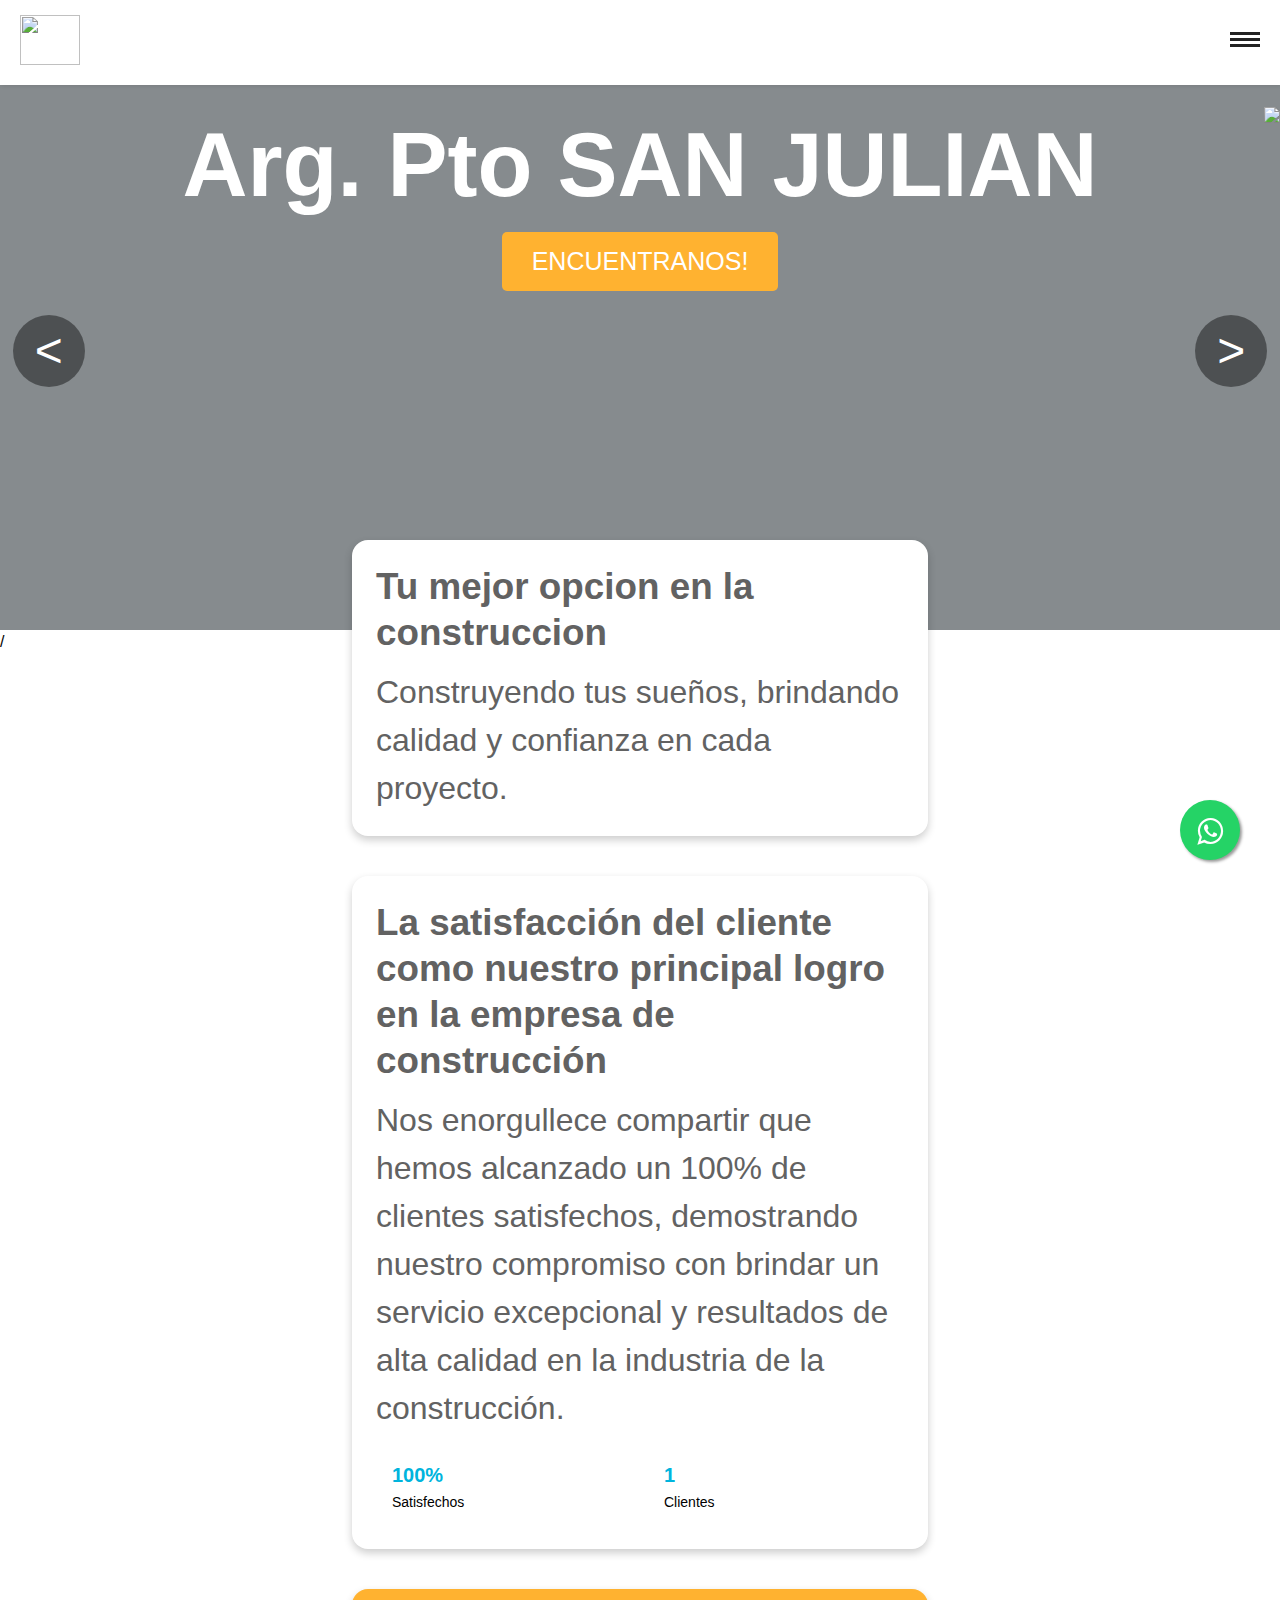
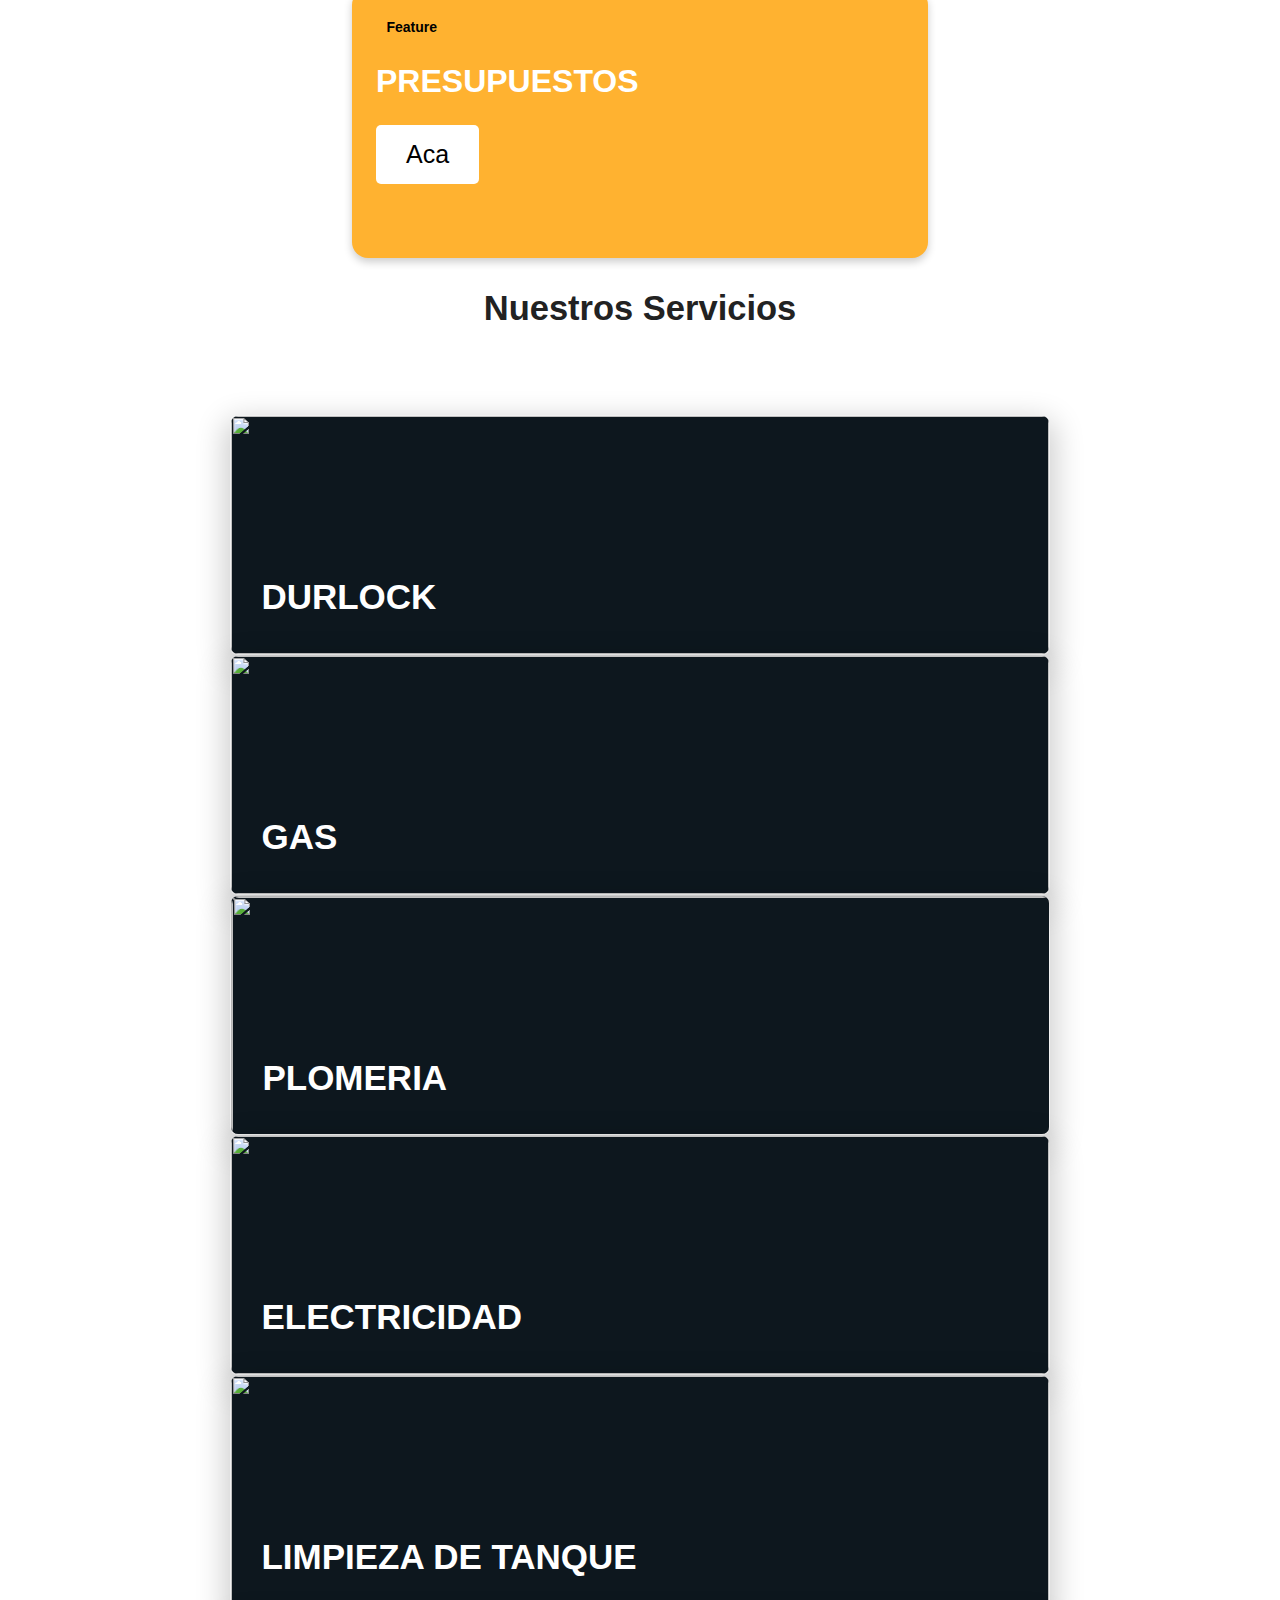
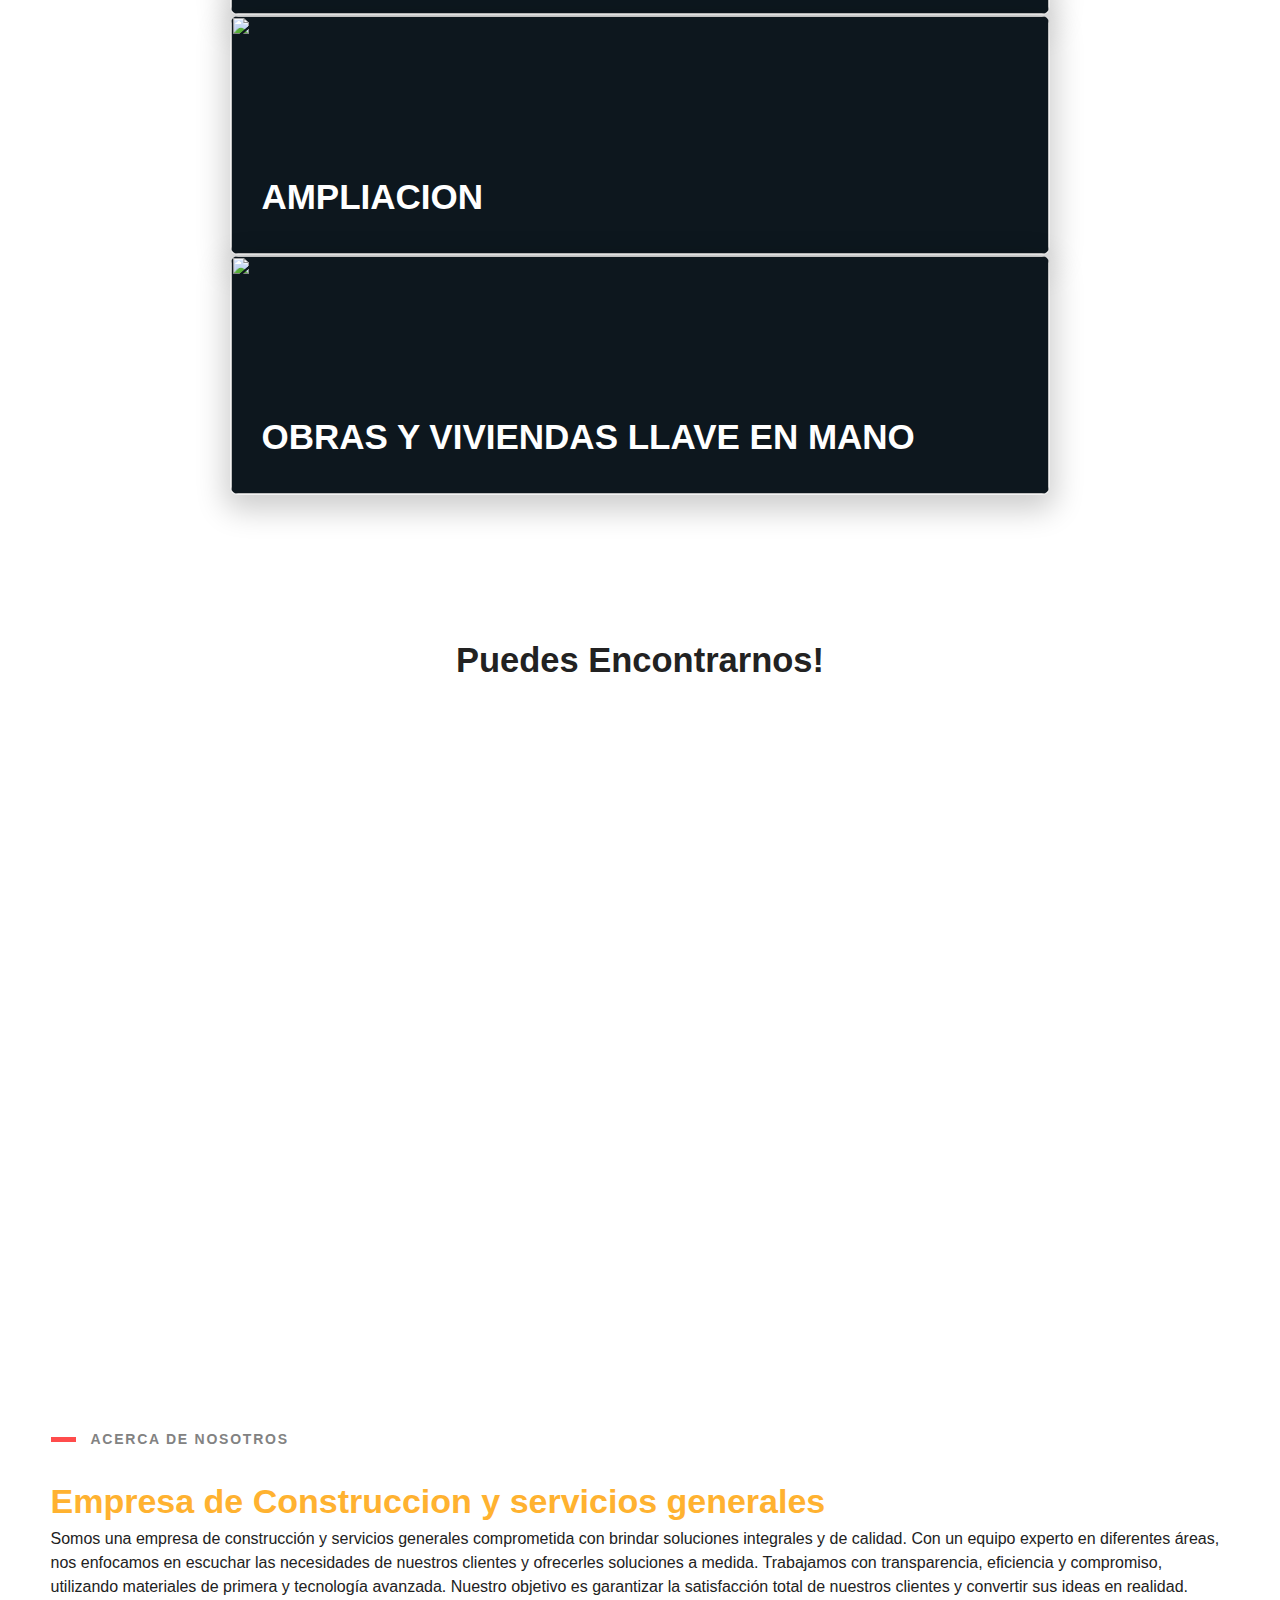
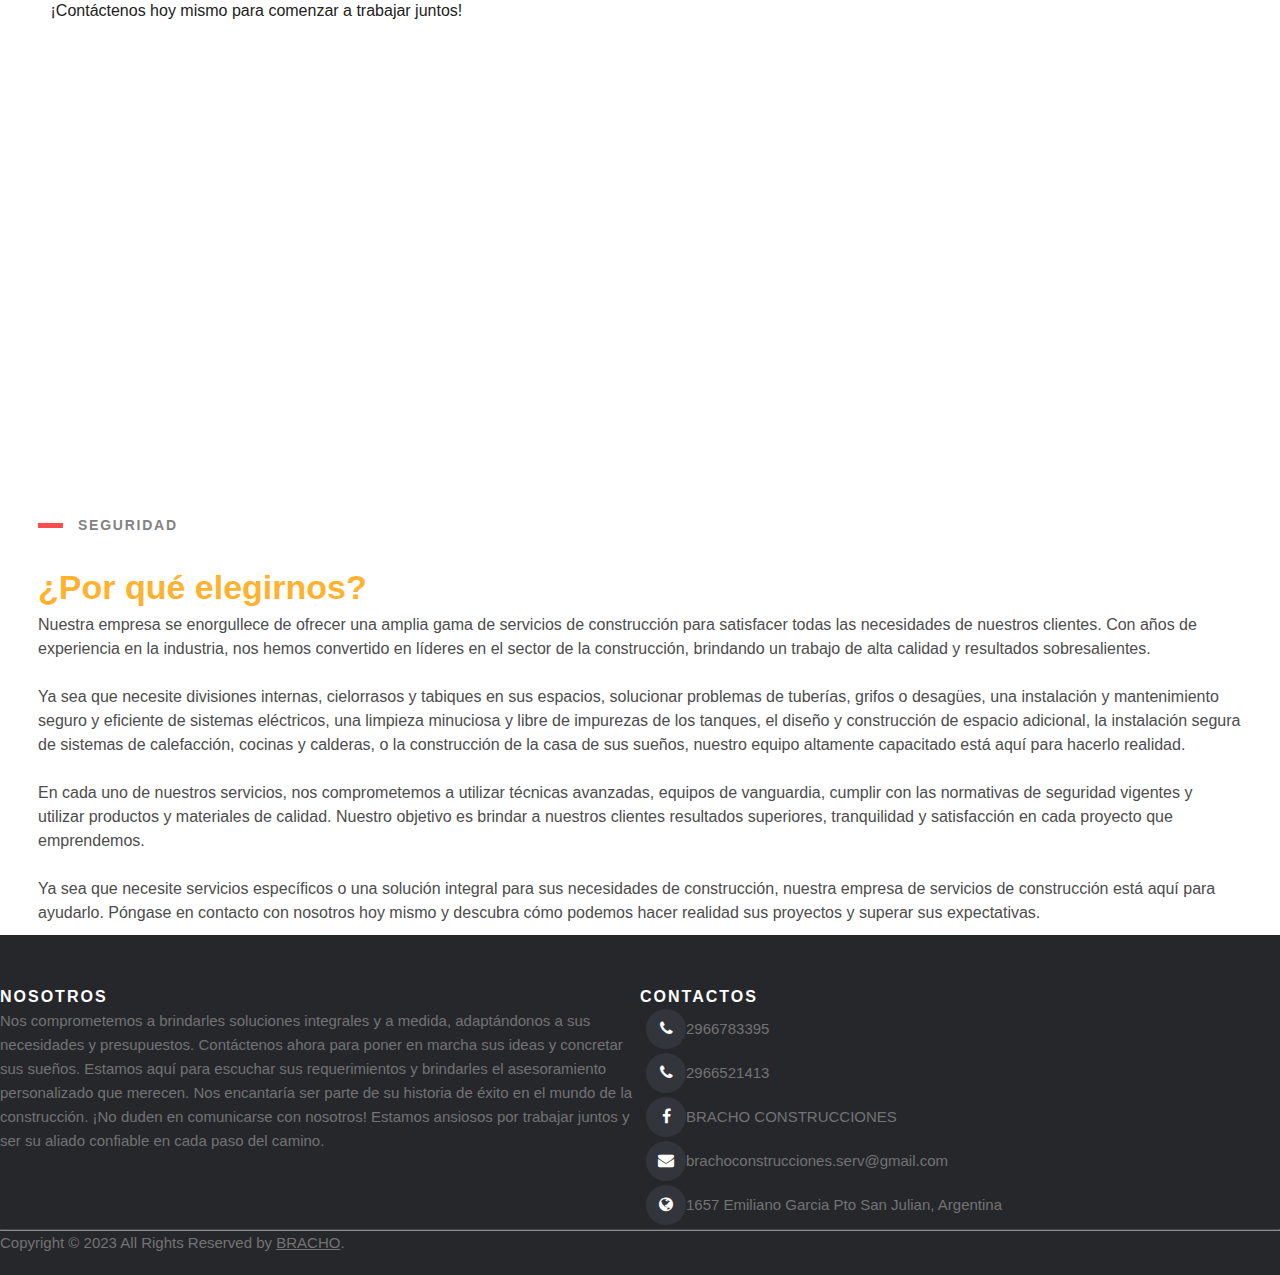
==== index.html @ aa88404b "Update index.html" ====
<!DOCTYPE html>
<html>
<head>
  <title>BRACHO</title>
  <link rel="stylesheet" type="text/css" href="card.css">
  <link rel="stylesheet" type="text/css" href="wp.css">
  <link rel="stylesheet" type="text/css" href="servcard.css">
  <link rel="stylesheet" type="text/css" href="contact.css">
  <link rel="stylesheet" type="text/css" href="footer.css">
  <link rel="stylesheet" type="text/css" href="style.css">
  <link rel="stylesheet" type="text/css" href="dark.css">
</head>
<body>

  <header id="header" class="menu-container">

  <!--   Logo -->
  <div class="logo-box">
<a href="#" class="nav-link"><img src="http://drive.google.com/uc?export=view&id=1CSXRkjELBP43xl_Wa6rJjjIynPiqq6BP" class="header-img"></a>

  </div>
  <!--   Logo -->

  <!--   navbar -->
  <nav id="nav-bar">
    <input class="menu-btn" type="checkbox" id="menu-btn">
    <label class="menu-icon" for="menu-btn"><span class="nav-icon"></span></label>
    <ul class="menu">
      <li><a href="#" class="nav-link">Inicio</a></li>
      <li><a href="#nosotros" class="nav-link">Nosotros</a></li>
      <li><a href="#servicios" class="nav-link">Servicios</a></li>
      <li><a href="#contact" class="nav-link">Contacto</a></li>
      <div class="btn-toggle"><i class='fa fa-adjust'></i></div>
    </ul>
  </nav>
  <!--   navbar -->
</header>
<!-- header ends -->

<div class="imgbanner1"><img src="http://drive.google.com/uc?export=view&id=1QTd7P1kKiZpNUmQopQfWlF9m3GimQfUu" class="imgbanner1"></div>

<!--parallax-->

<!-- <div class=" parallax">
	<div class="content">
		<div class="parallax-image">
			<img src="wall4mini2.jpg" alt="Imagen 1">
			<div class="overlay">
			</div>
			<div class="parallax-text">
			</div>
		</div>
	</div>
</div> -->
<div class=" parallax">
  <div class="content">

    <div class="parallax-image" style="background: url(https://doc-0c-c0-docs.googleusercontent.com/docs/securesc/cnnaboad4417kb6epb05o6kjb1eu76r6/9kq9s4mb0fmobqnv5e926ua8t3dpstd3/1689896475000/02670548970202634469/05699403164320492678/1ktF65HnsnQxLC-cmycC_2QkdJs2KPr-a?e=view&ax=[base64]&uuid=18166429-d843-4a5d-8ab0-675bd78a34f6&authuser=0) fixed;display: none;background-position: center;
      background-repeat: round;
      background-size: cover;">
        <div class="overlay"></div>
        <div class="parallax-text"><div class="bras container"><h2 class="bras-title-primary1">BRACHO</h2><h2 class="bras-title-primary2">Construcciones</h2></div></div>
    </div>

    <div class="parallax-image" style="background: url(http://drive.google.com/uc?export=view&id=1rtUGK3pVOTUZZkdCGQW9o0Gx2bUi1qnJ) fixed;display: none;background-position: center;
      background-repeat: round;
      background-size: cover;">
        <div class="overlay"></div>
        <div class="parallax-text"><div class="bras container"><h2 class="bras-title-primary2">Arg. Pto SAN JULIAN</h2><a href="#map1"><button>ENCUENTRANOS!</button></a></div></div>
    </div>

    <div class="parallax-image" style="background: url(http://drive.google.com/uc?export=view&id=1LQ4jmtYoPSz2S-8qRJVlChtBWyY7sxhQ) fixed;display: none;background-position: center;
      background-repeat: round;
      background-size: cover;">
        <div class="overlay"></div>
        <div class="parallax-text"><div class="bras container"><h2 class="bras-title-primary2">Servicios Generales</h2><p class="bras-title-sub2">Nuestro equipo altamente capacitado se esfuerza por superar las expectativas de nuestros clientes y garantizar resultados de calidad en cada proyecto.</p><a href="#servicios"><button>SERVICIOS</button></a></div></div>
    </div>
    <div class="btnnext" >></div>
    <div class="btnprev" ><</div>
  </div>
</div>
<!--parallax-->
<!-- cards -->
<section class="card-container">
<div class="cards">


  <article class="information [ card ] tarjeta">
    <h2 class="title">Tu mejor opcion en la construccion</h2>
    <p class="info">Construyendo tus sueños, brindando calidad y confianza en cada proyecto.</p>
  </article>
  <article class="information [ card ] tarjeta">
    <h2 class="title">La satisfacción del cliente como nuestro principal logro en la empresa de construcción</h2>
    <p class="info">Nos enorgullece compartir que hemos alcanzado un 100% de clientes satisfechos, demostrando nuestro compromiso con brindar un servicio excepcional y resultados de alta calidad en la industria de la construcción.</p>
    <dl class="details">
      <div>
        <dt>Satisfechos</dt>
        <dd>100%</dd>
      </div>
      <div>
        <dt>Clientes</dt>
        <dd>1</dd>
      </div>
    </dl>
  </article><article class="information [ card ] tarjeta1">
    <span class="tag">Feature</span>
    <h2 class="title2">PRESUPUESTOS</h2>
    <a href="https://api.whatsapp.com/send?phone=5492966783395&text=presupuestos%20por%20favor" target="_blank">
 <button class="cardbtn">Aca</button>
</a>
    
    

  </article>
  

</div>
</section>/
<!-- cards -->


<main class="containermain">
<div></div>
</main>

<!-- servicios -->

<section class="pricing-container">
<div class="pricing-title1" id="servicios"><h2>Nuestros Servicios</h2></div>
<div class="main2 flex-container" >
  <div class="card2">
    <div class="overlay2">
    <img class="img2" src="http://drive.google.com/uc?export=view&id=1tLuYFE2M4QqnwUKyowTr9OYbOZOJch64" alt="">
    <div class="card-content2">
      <h2 class="h22">
        DURLOCK
      </h2>
      
    </div>
  </div>
  </div>
  <div class="card2">
    <div class="overlay2">
    <img class="img2" src="http://drive.google.com/uc?export=view&id=1Wf4LVTtwPFau2HTvNAJBWL0Mx342D5vh" alt="">
    <div class="card-content2">
      <h2 class="h22">
        GAS
      </h2>
      
    </div>
  </div>
  </div>
  <div class="card2">
    <div class="overlay2">
    <img class="img2" src="soldadura1.jpg" alt="">
    <div class="card-content2">
      <h2 class="h22">
        SOLDADURA
      </h2>
      
    </div>
  </div>
  <div class="card2">
    <div class="overlay2">
    <img class="img2" src="http://drive.google.com/uc?export=view&id=1l1zGC66jLhCaH-MC660Qc8c_6jNDEX2e" alt="">
    <div class="card-content2">
      <h2 class="h22">
        PLOMERIA
      </h2>
      
    </div>
  </div>
  </div>
</div>
<div class="card2">
    <div class="overlay2">
    <img class="img2" src="http://drive.google.com/uc?export=view&id=1N4cMJdWnCHmRIeynNpV5rDNGC0n9J4Fq" alt="">
    <div class="card-content2">
      <h2 class="h22">
        ELECTRICIDAD
      </h2>
      
    </div>
  </div>
  </div>
<div class="card2">
    <div class="overlay2">
    <img class="img2" src="http://drive.google.com/uc?export=view&id=1iLTItfLbELoGEFXS11R7bAgDdW_OqxDA" alt="">
    <div class="card-content2">
      <h2 class="h22">
        LIMPIEZA DE TANQUE
      </h2>
      
    </div>
  </div>
  </div><div class="card2">
    <div class="overlay2">
    <img class="img2" src="http://drive.google.com/uc?export=view&id=1LUJZzTW1JgDJRGZyiA1ERpOdeIAPNBFh" alt="">
    <div class="card-content2">
      <h2 class="h22">
        AMPLIACION
      </h2>
  
    </div>
  </div>
  </div><div class="card2">
    <div class="overlay2">
    <img class="img2" src="http://drive.google.com/uc?export=view&id=1Cwuw0lyNXV42DLSNH9_CafjrMx1g3Wbu" alt="">
    <div class="card-content2">
      <h2 class="h22">
        OBRAS Y VIVIENDAS LLAVE EN MANO
      </h2>
      
    </div>
  </div>
  </div></div>

</section>
<!-- servicios -->


<!-- maps -->
  <section class="pricing-container" id="map1">
  <div class="pricing-title1"><h2>Puedes Encontrarnos!</h2></div>
    <div id="map" class="flex-container">
      <iframe src="https://www.google.com/maps/embed?pb=!1m18!1m12!1m3!1d2601.2426900373184!2d-67.74559442420156!3d-49.30968747139682!2m3!1f0!2f0!3f0!3m2!1i1024!2i768!4f13.1!3m3!1m2!1s0xbdc6a8249dba9307%3A0xce51adf81a56e42!2sPasaje%20Emiliano%20Garcia%201657%2C%20Puerto%20San%20Julian%2C%20Santa%20Cruz!5e0!3m2!1ses!2sar!4v1689740759700!5m2!1ses!2sar" width="600" height="450" style="border:0;" allowfullscreen="" loading="lazy" referrerpolicy="no-referrer-when-downgrade">
      </iframe>
  </div>
  </section>
<!-- maps -->


<!--Content starts-->


<section class="content" id="nosotros">

  <div class="inner-content">
    <div class="inner-content-text content__TextLeft">
      <div  class="inter-content-subtitle">
        Acerca de Nosotros
      </div>

      <div class="inner-content-title">
        Empresa de Construccion y servicios generales
      </div>

      <div class="inner-content-para">
        <p class="pdark1">Somos una empresa de construcción y servicios generales comprometida con brindar soluciones integrales y de calidad. Con un equipo experto en diferentes áreas, nos enfocamos en escuchar las necesidades de nuestros clientes y ofrecerles soluciones a medida. Trabajamos con transparencia, eficiencia y compromiso, utilizando materiales de primera y tecnología avanzada. Nuestro objetivo es garantizar la satisfacción total de nuestros clientes y convertir sus ideas en realidad. ¡Contáctenos hoy mismo para comenzar a trabajar juntos!</p>
      </div>
    </div>

    <div class="inner-image-container container__ImageRight">
      <div class="inner-content-image content__ImageRight">
        <div class="section-images"></div>
      </div>
    </div>
  </div>

</section>


   
<!--Content ends-->

<!-- content -->
<section class="content">

  <div class="inner-content">
    <div class="inner-content-text2 content__TextLeft">
      <div  class="inter-content-subtitle">
       Seguridad
      </div>

      <div class="inner-content-title" style="margin-right: 0px ! important">
        ¿Por qué elegirnos?
      </div>

      <div class="inner-content-para">
        <p class="pdark2">Nuestra empresa se enorgullece de ofrecer una amplia gama de servicios de construcción para satisfacer todas las necesidades de nuestros clientes. Con años de experiencia en la industria, nos hemos convertido en líderes en el sector de la construcción, brindando un trabajo de alta calidad y resultados sobresalientes.</p><br>

<p class="pdark2">Ya sea que necesite divisiones internas, cielorrasos y tabiques en sus espacios, solucionar problemas de tuberías, grifos o desagües, una instalación y mantenimiento seguro y eficiente de sistemas eléctricos, una limpieza minuciosa y libre de impurezas de los tanques, el diseño y construcción de espacio adicional, la instalación segura de sistemas de calefacción, cocinas y calderas, o la construcción de la casa de sus sueños, nuestro equipo altamente capacitado está aquí para hacerlo realidad.</p><br>

<p class="pdark2">En cada uno de nuestros servicios, nos comprometemos a utilizar técnicas avanzadas, equipos de vanguardia, cumplir con las normativas de seguridad vigentes y utilizar productos y materiales de calidad. Nuestro objetivo es brindar a nuestros clientes resultados superiores, tranquilidad y satisfacción en cada proyecto que emprendemos.</p><br>

<p class="pdark2">Ya sea que necesite servicios específicos o una solución integral para sus necesidades de construcción, nuestra empresa de servicios de construcción está aquí para ayudarlo. Póngase en contacto con nosotros hoy mismo y descubra cómo podemos hacer realidad sus proyectos y superar sus expectativas.</p>
      </div>
    </div>

    
  </div>

</section>
<!-- content -->

<!-- whatsapp -->
<link rel="stylesheet" href="https://maxcdn.bootstrapcdn.com/font-awesome/4.5.0/css/font-awesome.min.css">
<a href="https://api.whatsapp.com/send?phone=5492966521413&text=Hola!" class="float" target="_blank">
<i class="fa fa-whatsapp my-float"></i>
</a>
<!-- whatsapp -->


<!--banner script-->

<!-- <script type="text/javascript">
  document.addEventListener("DOMContentLoaded", function() {
  var parallax = document.querySelector(".parallax");
  var imgbanner1 = document.querySelector(".imgbanner1");
  var parallaxImage = parallax.querySelector(".parallax-image");
  var parallaxText = parallax.querySelector(".parallax-text");
  var images = [
    { src: "wall4mini2.jpg", text: '<div class="bras container"><h2 class="bras-title-primary1">BRACHO</h2><h2 class="bras-title-primary2">Construcciones</h2></div>' },

    { src: "wall11mini2.jpg", text: '<div class="bras container"><h2 class="bras-title-primary2">Arg. Pto SAN JULIAN</h2><a href="#map1"><button>ENCUENTRANOS!</button></a></div>' },

    { src: "wall9mini2.jpg", text: '<div class="bras container"><h2 class="bras-title-primary2">Servicios Generales</h2><p class="bras-title-sub2">Nuestro equipo altamente capacitado se esfuerza por superar las expectativas de nuestros clientes y garantizar resultados de calidad en cada proyecto.</p><a href="#servicios"><button>SERVICIOS</button></a></div>' }
  ];
  var currentIndex = 0;

  function changeImage() {
    currentIndex = (currentIndex === images.length - 1) ? 0 : currentIndex + 1;
    var imageUrl = images[currentIndex].src;
    var imageText = images[currentIndex].text;
    if( currentIndex == 1) {
      imgbanner1.style.display = "block"
    }
    else {
      imgbanner1.style.display = "none"
    }
    
    parallaxImage.style.background = "url(" + imageUrl + ") fixed";
    // parallaxImage.style.backgroundPosition = "center";
    parallaxImage.style.backgroundRepeat = "round";
    // parallaxImage.style.backgroundSize = "cover";
    // parallaxImage.style.height = "550px";
    
    parallaxText.innerHTML = "" + imageText + "";
    setTimeout(changeImage, 50000); // Cambiar imagen cada 5 segundos
  }

  changeImage();
});
</script> -->
<script type="text/javascript">
  document.addEventListener("DOMContentLoaded", function() {
  const btnnext = document.querySelector(".btnnext");
  const btnprev = document.querySelector(".btnprev");
  var parallax = document.querySelector(".parallax");
  var imgbanner1 = document.querySelector(".imgbanner1");
  var parallaxImage = parallax.querySelector(".parallax-image");
  var parallaxText = parallax.querySelector(".parallax-text");
  var content = document.querySelector(".content");
  var interval = null;
  var images = [
    { src: "wall4mini2.jpg", text: '<div class="bras container"><h2 class="bras-title-primary1">BRACHO</h2><h2 class="bras-title-primary2">Construcciones</h2></div>' },

    { src: "wall11mini2.jpg", text: '<div class="bras container"><h2 class="bras-title-primary2">Arg. Pto SAN JULIAN</h2><a href="#map1"><button>ENCUENTRANOS!</button></a></div>' },

    { src: "wall9mini2.jpg", text: '<div class="bras container"><h2 class="bras-title-primary2">Servicios Generales</h2><p class="bras-title-sub2">Nuestro equipo altamente capacitado se esfuerza por superar las expectativas de nuestros clientes y garantizar resultados de calidad en cada proyecto.</p><a href="#servicios"><button>SERVICIOS</button></a></div>' }
  ];
  var currentIndex = 0;
  btnnext.addEventListener("click", function(e){
    changeImage()
    reiniciarIntervalo()
  })
  btnprev.addEventListener("click", function(e){
    changeImagePrev()
    reiniciarIntervalo()
  })
  function changeImagePrev() {
    content.children[currentIndex].style.display = "none"
    currentIndex = (currentIndex-1 === -1) ? 2 : currentIndex-1
    content.children[currentIndex].style.display = ""
    if( currentIndex == 1) {
      imgbanner1.style.display = "block"
    }
    else {
      imgbanner1.style.display = "none"
    }
    reiniciarIntervalo()
  }
  function changeImage() {
    content.children[currentIndex].style.display = "none"
    currentIndex = (currentIndex === images.length - 1) ? 0 : currentIndex + 1;
    content.children[currentIndex].style.display = ""

    //content.children[currentIndex].style.display = ""
    // var imageUrl = images[currentIndex].src;
    // var imageText = images[currentIndex].text;
    if( currentIndex == 1) {
      imgbanner1.style.display = "block"
    }
    else {
      imgbanner1.style.display = "none"
    }
    
    //parallaxImage.style.background = "url(" + imageUrl + ") fixed";
    // parallaxImage.style.backgroundPosition = "center";
    //parallaxImage.style.backgroundRepeat = "round";
    // parallaxImage.style.backgroundSize = "cover";
    // parallaxImage.style.height = "550px";
    
    //parallaxText.innerHTML = "" + imageText + "";
    // Cambiar imagen cada 5 segundos
    
  }
changeImage()


// Definir el intervalo
var intervalo = setInterval(changeImage, 5000);

// Función para reiniciar el intervalo
function reiniciarIntervalo() {
  clearInterval(intervalo); // Detener el intervalo actual
  intervalo = setInterval(miFuncion, 5000); // Iniciar un nuevo intervalo
}


  //changeImage();
});
</script>
<!--banner script-->

<!--scroll efect-->
<script type="text/javascript">
var scrollTimeout;
var scrollDelay = 150; // Retraso en milisegundos
var scrollAmount = 100; // Cantidad de desplazamiento

window.addEventListener('wheel', function(e) {
  //e.preventDefault();

  // Aumenta o disminuye la cantidad de desplazamiento
  var deltaScrollAmount = e.deltaY > 0 ? scrollAmount : -scrollAmount;

  // Cancela el último desplazamiento programado
  clearTimeout(scrollTimeout);

  // Realiza el desplazamiento después del retraso
  scrollTimeout = setTimeout(function() {
    window.scrollBy({
      top: deltaScrollAmount,
      behavior: 'smooth'
    });
  }, scrollDelay);
},{passive:true});
</script>
<!--scroll efect-->

<!--banner text 1-->
<script type="text/javascript">
  const swiftUpElements = document.querySelectorAll('.swift-up-text');

swiftUpElements.forEach(elem => {

  const words = elem.textContent.split(' ');
  elem.innerHTML = '';

  words.forEach((el, index) => {
    words[index] = `<span><i>${words[index]}</i></span>`;
  });

  elem.innerHTML = words.join(' ');

  const children = document.querySelectorAll('span > i');
  children.forEach((node, index) => {
    node.style.animationDelay = `${index * .2}s`;
  });

});
</script>
<!--banner text 1-->

<!-- dark mode -->
<script type="text/javascript">
const btn = document.querySelector(".btn-toggle");
const prefersDarkScheme = window.matchMedia("(prefers-color-scheme: light)");

const currentTheme = localStorage.getItem("theme");
if (currentTheme == "dark") {
  document.body.classList.toggle("dark-theme");
} else if (currentTheme == "light") {
  document.body.classList.toggle("light-theme");
}

btn.addEventListener("click", function () {
  if (prefersDarkScheme.matches) {
    document.body.classList.toggle("light-theme");
    var theme = document.body.classList.contains("light-theme")
      ? "light"
      : "dark";
  } else {
    document.body.classList.toggle("dark-theme");
    var theme = document.body.classList.contains("dark-theme")
      ? "dark"
      : "light";
  }
  localStorage.setItem("theme", theme);
});



</script>
<!-- dark mode -->

<!-- footer -->

 <footer class="site-footer" id="contact">
      <div class="container">
        <div class="rowft">
          <div class="abft">
            <h6>Nosotros</h6>
            <p class="text-justify">Nos comprometemos a brindarles soluciones integrales y a medida, adaptándonos a sus necesidades y presupuestos.

Contáctenos ahora para poner en marcha sus ideas y concretar sus sueños. Estamos aquí para escuchar sus requerimientos y brindarles el asesoramiento personalizado que merecen. Nos encantaría ser parte de su historia de éxito en el mundo de la construcción.

¡No duden en comunicarse con nosotros! Estamos ansiosos por trabajar juntos y ser su aliado confiable en cada paso del camino.</p>
          </div>

          <div class="col-xs-6 col-md-3">
            <h6>Contactos</h6>
            <div class="col-md-4 col-sm-6 col-xs-12" style="
    /* display: flex; */
    flex-direction: column-reverse;
    flex-wrap: wrap;
    align-content: flex-end;
">
            <ul class="social-icons">
              <li><a class="phone1" href="#"><i class="fa fa-phone"></i></a>2966783395</li>
              <li><a class="phone2" href="#"><i class="fa fa-phone"></i></a>2966521413</li>
              <li><a class="facebook" href="#"><i class="fa fa-facebook"></i></a>BRACHO CONSTRUCCIONES</li>
              <li><a class="mail" href="#"><i class="fa fa-envelope"></i></a>brachoconstrucciones.serv@gmail.com</li>
              <li><a class="globe" href="#"><i class="fa fa-globe"></i></a>1657 Emiliano Garcia Pto San Julian, Argentina</li>
            </ul>
          </div>
          </div>

          
        </div>
        <hr>
      </div>
      <div class="container">
        <div class="row">
          <div class="col-md-8 col-sm-6 col-xs-12">
            <p class="copyright-text">Copyright © 2023 All Rights Reserved by 
         <a href="#">BRACHO</a>.
            </p>
          </div>

          
        </div>
      </div>
</footer>
<!-- footer -->

</body>
</html>
---- card.css ----
/*
body {
	font-family: "Spline Sans", sans-serif;
	line-height: 1.5;
	min-height: 100vh;
	background-color: var(--c-ash);
}

.cards {
	display: flex;
	flex-wrap: wrap;
	align-items: flex-start;
	flex-wrap: wrap;
	justify-content: center;
	gap: 2.5rem;
	width: 90%;
	max-width: 1000px;
	margin: 10vh auto;
}

.card {
	border-radius: 16px;
	box-shadow: 0 30px 30px -25px rgba(#4133B7, .25);
	max-width: 300px;
}

.information {
	background-color: var(--c-white);
	padding: 1.5rem;

	.tag {
		display: inline-block;
		background-color: var(--c-titan-white);
		color: var(--c-indigo);
		font-weight: 600;
		font-size: 0.875rem;
		padding: 0.5em 0.75em;
		line-height: 1;
		border-radius: 6px;
		& + * {
			margin-top: 1rem;
		}
	}

	.title {
		font-size: 1.5rem;
		color: var(--c-void);
		line-height: 1.25;
		& + * {
			margin-top: 1rem;
		}
	}

	.info {
		color: var(--c-charcoal);
		& + * {
			margin-top: 1.25rem;
		}
	}


	.details {
		display: flex;
		gap: 1rem;
		div {
			padding: .75em 1em;
			background-color: var(--c-titan-white);
			border-radius: 8px;
			display: flex;
			flex-direction: column-reverse;
			gap: .125em;
			flex-basis: 50%;
		}
		
		dt {
			font-size: .875rem;
			color: var(--c-cold-purple);
		}
		
		dd {
			color: var(--c-indigo);
			font-weight: 600;
			font-size: 1.25rem;
		}
	}
}



	

	
	.title {
		font-weight: 600;
		font-size: 1.25rem;
		color: var(--c-coffee);
		& + * {
			margin-top: .75rem;
		}
	}
	
	.info {
		& + * {
			margin-top: 1rem;
		}
	}*/


body {
    font-family: "Spline Sans", sans-serif;
    line-height: 1.5;
    min-height: 100vh;
    background-color: var(--c-ash);
}

.card-container {

    top: 60%;
    width: 100%;
    position: absolute;
    padding-top: 0px;
}


.cards {
    display: flex;
    flex-wrap: wrap;
    align-items: flex-start;
    flex-wrap: wrap;
    justify-content: center;
    gap: 2.5rem;
    width: 90%;
    
    /*margin: 10vh auto;*/
    margin-top: 0;
	margin-right: auto;
	margin-bottom: 10vh;
	margin-left: auto;
}


.card {
	background: #fff;
    border-radius: 16px;
    box-shadow: 0 4px 8px 0 rgba(0,0,0,0.2);
    /*max-width: 300px;*/
}

.information {
	background: #fff;
    background-color: var(--c-white);
    padding: 1.5rem;
    width:45vw;
}

.information .tag {
    display: inline-block;
    background-color: var(--c-titan-white);
    color: var(--c-indigo);
    font-weight: 600;
    font-size: 0.875rem;
    padding: 0.5em 0.75em;
    line-height: 1;
    border-radius: 6px;
    & + * {
        margin-top: 1rem;
    }
}

.information .title {
    font-size: 2.3rem;
    color: #626262;
    line-height: 1.25;
    & + * {
        margin-top: 1rem;
    }
}

.information .info {
    color: #626262;
    & + * {
        margin-top: 1.25rem;
    }
}

.information .details {
    display: flex;
    gap: 1rem;
}

.information .details div {
    padding: .75em 1em;
    background-color: #fff;
    border-radius: 8px;
    display: flex;
    flex-direction: column-reverse;
    gap: .125em;
    flex-basis: 50%;
}

.information .details dt {
    font-size: .875rem;
    color: var(--c-cold-purple);
}

.information .details dd {
    color: #00b4dd;
    font-weight: 600;
    font-size: 1.25rem;
}

.card .title {
    font-weight: 600;
    color: #626262;;
    & + * {
        margin-top: .75rem;
    }
}

.card .title2 {
    font-weight: 600;
    font-size: 2rem;
    color: #fff;
    & + * {
        margin-top: .75rem;
    }
}

.cardbtn {
	background-color: #fff;
	color: black;
}
.card .info {
    & + * {
        margin-top: 1rem;
    }
}

.tarjeta {
	background: #fff;
}

.tarjeta1 {
	background: #ffb230;
}

.info {
	font-size: 2rem;
}
---- wp.css ----
.float{
	position:fixed;
	width:60px;
	height:60px;
	bottom:40px;
	right:40px;
	background-color:#25d366;
	color:#FFF;
	border-radius:50px;
	text-align:center;
  font-size:30px;
	box-shadow: 2px 2px 3px #999;
  z-index:100;
}

.my-float{
	margin-top:16px;
}
---- servcard.css ----
/* Colors */

.main2 {
  display: flex;
  flex-direction: column;
  justify-content: center;
  align-items: center;
  padding: 50px;
  font-family: 'Roboto', sans-serif;
}

.overlay2 {
  top: 0%;
  background-color:#0d171e;
  width: 100%;
  height: 100%;
  position: absolute;
}

.card2 {
  height: 15rem;
  border-radius: 10px;
  overflow: hidden;
  cursor: pointer;
  position: relative;
  color: #fff;
  box-shadow: 0 10px 30px 5px rgba(0, 0, 0, 0.2);
 
  flex: wrap;
  width: 64vw;
  border: 1px solid rgba(0,0,0,.05);
  border-radius: 8px;
}


.card2 .img2 {
  position: absolute;
  object-fit: cover;
  width: 100%;
  height: 100%;
  top: 0;
  left: 0;
  opacity: 1;
  transition: opacity .2s ease-out;
}

.card2 .h22 {
  position: absolute;
  inset: auto auto 30px 30px;
  margin: 0;
  transition: inset .3s .3s ease-out;
  font-family: 'Roboto Condensed', sans-serif;
  font-size: 35px;
  text-transform: uppercase;
}

.card2 .p2,
.card2 .a2 {
  position: absolute;
  opacity: 0;
  max-width: 80%;
  transition: opacity .3s ease-out;
}

.card2 .p2 {
  inset: auto auto 80px 30px;
}

.card2 .a2 {
  inset: auto auto 40px 30px;
  color: inherit;
  text-decoration: none;
}

.card2:hover .h22 {
  inset: auto auto 10px 30px;
  transition: inset .3s ease-out;
}

.card2:hover .p2,
.card2:hover .a2 {
  opacity: 1;
  transition: opacity .5s .1s ease-in;
}

.card2:hover .img2 {
  transition: opacity .3s ease-in;
  opacity: 0.3;
}


.material-symbols-outlined2 {
  vertical-align: middle;
}
---- contact.css ----
.contact {
height: 3%;
display: block;
margin-bottom: 0px;
margin-top: 0%;
}

.contact-container {
	background-color: #ffb333;
	width: 100vw
}

.h2ct {
	color: #fff;
}
---- footer.css ----
/*#footer {
  background: #9E9E9E;
    display: grid;
    grid-template-areas:
        "le ce ri"
        "copy copy copy";
}

.footer-left {
  padding: 2vw;
  grid-area: le;
}
.footer-center {
  padding: 2vw;
  grid-area: ce;
}
.footer-right {
  padding: 2vw;
  grid-area: ri;
}
.copy-right-sec{
  grid-area: copy;
  padding: 1.8rem;
    background: #82074a;
    color: #fff;
    text-align: center;
}
.copy-right-sec a{
  color: #fcd462;
    font-weight: 500;
}

.footer-links {
  display: flex;
    flex-direction: column;
}

.faft {
  display: flex;
}*/

/*.fa {
  height: 150%;
  width: 150%;
  background: #fff;
  border-radius: 8px;
  font-size: 100% ! important;
}*/
.site-footer
{
  background-color:#26272b;
  padding:45px 0 20px;
  font-size:15px;
  line-height:24px;
  color:#737373;
}
.site-footer hr
{
  border-top-color:#bbb;
  opacity:0.5
}
.site-footer hr.small
{
  margin:20px 0
}
.site-footer h6
{
  color:#fff;
  font-size:16px;
  text-transform:uppercase;
  margin-top:5px;
  letter-spacing:2px
}
.site-footer a
{
  color:#737373;
}
.site-footer a:hover
{
  color:#3366cc;
  text-decoration:none;
}
.footer-links
{
  padding-left:0;
  list-style:none
}
.footer-links li
{
  display:block
}
.footer-links a
{
  color:#737373
}
.footer-links a:active,.footer-links a:focus,.footer-links a:hover
{
  color:#3366cc;
  text-decoration:none;
}
.footer-links.inline li
{
  display:inline-block
}
.site-footer .social-icons
{
  text-align:right
}
.site-footer .social-icons a
{
  width:40px;
  height:40px;
  line-height:40px;
  margin-left:6px;
  margin-right:0;
  border-radius:100%;
  background-color:#33353d
}
.copyright-text
{
  margin:0
}
@media (max-width:991px)
{
  .site-footer [class^=col-]
  {
    margin-bottom:30px
  }
}
@media (max-width:767px)
{
  .site-footer
  {
    padding-bottom:0
  }
  .site-footer .copyright-text,.site-footer .social-icons
  {
    text-align:center
  }
}
.social-icons
{
  display: flex;
    flex-direction: column;
    align-items: flex-start;
  padding-left:0;
  margin-bottom:0;
  list-style:none
}
.social-icons li
{
  display:inline-block;
  margin-bottom:4px
}
.social-icons li.title
{
  margin-right:15px;
  text-transform:uppercase;
  color:#96a2b2;
  font-weight:700;
  font-size:13px
}
.social-icons a{
  background-color:#eceeef;
  color:#818a91;
  font-size:16px;
  display:inline-block;
  line-height:44px;
  width:44px;
  height:44px;
  text-align:center;
  margin-right:8px;
  border-radius:100%;
  -webkit-transition:all .2s linear;
  -o-transition:all .2s linear;
  transition:all .2s linear
}
.social-icons a:active,.social-icons a:focus,.social-icons a:hover
{
  color:#fff;
  background-color:#29aafe
}

.social-icons a:active,.social-icons a:focus,.social-icons a, svg:hover
{
  color:#fff;
  background-color:#29aafe
}
.social-icons.size-sm a
{
  line-height:34px;
  height:34px;
  width:34px;
  font-size:14px
}
.social-icons a.facebook:hover
{
  background-color:#3b5998
}
.social-icons a.phone1:hover
{
  background-color:#25d366
}
.social-icons a.mail:hover
{
  background-color:#f44336
}
.social-icons a.globe:hover
{
  background-color:#d39525
}
.social-icons a.phone2:hover
{
  background-color:#144e89
}
@media (max-width:767px)
{
  .social-icons li.title
  {
    display:block;
    margin-right:0;
    font-weight:600
  }
}

.fa {
  margin-top: 26%;
}

.abft {
  width: 50%;
}

.rowft {
  display: flex;
    flex-direction: row;
    align-content: stretch;
    justify-content: flex-start;
    align-items: flex-start;
}
---- style.css ----
* {
  padding: 0;
  margin: 0;
  box-sizing: border-box;
}
 html, body { 
      scroll-behavior: smooth
    }

body {
  font-family: "Poppins", sans-serif;
  /*background: #ee3e01;*/
  background: #fff;
}

#map_canvas{width:200px;height:200px;margin:200px;}

#map {
  padding-top: 0px !important;
}
.container {


  max-width: 100vw;
  margin: 0 auto;
}

#header {
  background: white;
  box-shadow: 1px 1px 4px 0 rgba(0,0,0,.1);
  position: fixed;
  top: 0;
  left: 0;
  right: 0;
  z-index: 3;
}

.header-img {
  margin-left: 20px;
  margin-bottom: 10px;
  float: left;
  margin-top: 15px;
  height: 50.0px;
  width: 60px;
}

nav ul {
  overflow: hidden;
  clear: both;
  margin: 0;
  padding: 0;
  max-height: 0;
  transition: max-height .2s ease-out;
}

nav ul li {
  list-style: none;
}

nav ul li a {
  display: block;
  /*font-size: 1.15;*/
  text-decoration: none;
  color: black;
  padding: 10px;
}

a.highlight {
    display: block;
  font-size: 1.15;
  text-decoration: none;
  color: black;
  padding: 10px;
}

/* menu icon */

.menu {
  margin-left: 15px;
}

#header .menu-icon {
  cursor: pointer;
  padding: 28px 20px;
  user-select: none;
  float: right;
}

#header .menu-icon .nav-icon {
  background: #333;
  display: block;
  height: 3px;
  position: relative;
  top: 10px;
  transition: background .2s ease-out;
  width: 30px;
}

#header .menu-icon .nav-icon:before,
#header .menu-icon .nav-icon:after {
  background: #333;
  content: '';
  display: block;
  height: 100%;
  position: absolute;
  transition: all .2s ease-out;
  width: 100%;
}

#header .menu-icon .nav-icon:before {
  top: 6px;
}

#header .menu-icon .nav-icon:after {
  top: -6px;
}

/* menu btn */

#header .menu-btn {
  display: none;
}

#header .menu-btn:checked ~ .menu {
  max-height: 240px;
}

#header .menu-btn:checked ~ .menu-icon .nav-icon {
  background: transparent;
}

#header .menu-btn:checked ~ .menu-icon .nav-icon:before {
  transform: rotate(-45deg);
  top:0;
}

#header .menu-btn:checked ~ .menu-icon .nav-icon:after {
  transform: rotate(45deg);
  top:0;
}

main {
  display: flex;
  flex-flow: column-reverse;
  color: white;
  width: 100%;
  margin: 0;
  padding-top: 100px;
}
.containermain {
  height: 120vh
}
.bras {
  text-align: center;
  margin-top: 50px;
}

.bras-title-primary1 {
  color: #ffb230;
  font-family: "Poppins", sans-serif;
  font-weight: 700;
  font-size: 10vmin;
  line-height: 93px;
  animation-duration: 0.5s;
  animation: anim-lineUp 2s ease-in-out 0s forwards;
}



.bras-title-primary2 {
  color: #fff;
  font-family: "Poppins", sans-serif;
  font-weight: 700;
  font-size: 10vmin;
  line-height: 93px;
  animation-duration: 0.5s;
  animation: anim-lineUp 2s ease-in-out 0s forwards;
}

.bras-title-primary3 {
  color: #fff;
  font-family: "Poppins", sans-serif;
  font-weight: 700;
  font-size: 10vmin;
  line-height: 58px;
  animation-duration: 0.5s;
  animation: anim-lineUp 2s ease-in-out 0s forwards;
}

@keyframes anim-lineUp {
  0% {
    opacity: 0;
    transform: translateY(80%);
  }
  20% {
    opacity: 0;
  }
  50% {
    opacity: 1;
    transform: translateY(0%);
  }
  100% {
    opacity: 1;
    transform: translateY(0%);
  }
}

button {
  margin-top: 20px;
  margin-bottom: 50px;
  font-family: "Poppins", sans-serif;
  background-color: #ffb230;
  color: white;
  border: none;
  border-radius: 5px;
  padding: 15px 30px;
  text-align: center;
  text-decoration: none;
  font-size: 25px;
}

button:hover {
  background-color: black;
  color: white;
}

.btn-toggle {
  font-family: "Poppins", sans-serif;
  background-color: #ffb230;
  color: white;
  border: none;
  border-radius: 5px;
  padding: 15px 30px;
  text-align: center;
  text-decoration: none;
  font-size: 25px;
  display: flex;
  width: 80px;
  justify-content: center;
}

.btn-toggle:hover {
  background-color: black;
  color: white;
}

figure {
  text-align: center;
}

figure svg {
  margin: 3em auto 0;
  width: 80vw;
}



.video-content {
  padding-top: 80px;
  display: flex;
  align-content: center;
  flex-direction: column;
  text-align: center;
  flex-wrap: wrap;
  color: red;
  background-color: white;
}

.video-title {
  font-size: 35px;
  
}

.video-subtitle {
  margin-top: -10px;
  color: #d3d3d3;
  margin-bottom: 20px;
}

iframe {
   height: 50vw;
    width: 91vw;
}

.three-dots {
  text-align: center;
}

.three-dots span {
  width: 15px;
  height: 15px;
  border-radius: 50%;
  background: red;
  display: inline-block;
  margin: 30px 5px;
}

.content {
  padding: 10px 38px 10px 38px;
  background: white;
  margin-top: 80px;
}


.inner-content-text {
  padding-right: .78125rem;
  padding-left: .78125rem;
  padding-bottom: 40px;
}

.inter-content-subtitle {
  position: relative;
  display: inline-block;
  padding-left: 40px;
  font-family: "Poppins", sans-serif;
  font-size: .875rem;
  font-style: normal;
  font-weight: 700;
  line-height: 1;
  text-transform: uppercase;
  letter-spacing: .10938rem;
  color: #828282;
}

.inter-content-subtitle::before {
    position: absolute;
    top: 5px;
    left: 0;
    display: block;
    width: 25px;
    height: 5px;
    content: "";
    background-color: red;
    opacity: 0.7;
}

.inner-content-title {
  margin-top: 25px;
  margin-right: 60px;
  font-size: 2.125rem;
  font-weight: 700;
  color: #ffb230;
}



.inner-image-container {
  position: relative;
  padding-right: .78125rem;
  padding-left: .78125rem;
  flex: 0 0 100%;
  max-width: 100%;
  height: auto;
}


.inner-content-image {
  position: relative;
  height: 350px;
}

.section-images {
  position: absolute;
  left: 0;
  width: 100%;
  height: 100%;
  object-fit: cover;
}

.pricing-container {
  padding: 80px 38px 10px 38px;
  background: white;
  display: flex;
  flex-direction: column;
}

.pricing-title {
  margin-bottom: 50px;
  font-size: 23px;
  color: black;
  align-self: center;
}

#servicios {
  padding-top: 3em;
}
.pricing-title1 {
  font-size: 23px;
  color: black;
  align-self: center;
}
.pricing-title > h2 {
  font-weight: 600;
}

.flex-container {
  max-width: 80vw;
  margin: 0 auto;
  display: flex;
  padding-top: 5em ! important;
}

.flex-item {
  flex: 1;
  width: 250px;
  border: 1px solid rgba(0,0,0,.05);
  border-radius: 8px;
}

.flex-item:not(:last-child) {
  margin-right: 2em;
}

.package {
  list-style-type: none;
  margin: 0;
  padding: 0;
  transition: 0.25s;
  display: flex;
  flex-direction: column;
}

.package:hover {
  box-shadow: 0 8px 12px 0 rgba(0, 0, 0, 0.2);
  transform: scale(1.025);
}

.package .header {
  color: black;
  border-bottom: 5px red solid;
  font-size: 1.6em;
  font-weight: 600;
}

.package li {
  color: rgba(55, 53, 47, 0.6);
  background-color: #fff;
  padding: 1.2em;
}

li.features:before {
  content: '✓';
  padding-right: 5px;
}

li.features {
  text-align: left;
  padding: 10px;
}

li.first-feat {
  margin-top: 30px;
}

.package .gray {
  background-color: #f7f7f7;
  color: black;
  font-weight: 600;
  font-size: 40px;
  padding: .8em;
  line-height: 80%;
}

.dolla {
  top: -.2em;
  font-size: 75%;
  line-height: 0;
  position: relative;
  vertical-align: initial;
}

.month {
  font-size: 16px;
  font-weight: normal;
}

.pricing-button {
  background-color: white;
  border: 1px solid red;
  border-radius: 2em;
  color: red;
  cursor: pointer;
  padding: .75em 1.5em;
  font-size: 1em;
}

.subscribe-container {
  padding-top: 80px;
  padding-bottom: 80px;
  background: white;
  display: flex;
  align-items: center;
  flex-direction: column;
}

#form {
  display: flex;
  flex-direction: row;
}

#email {
  width: 250px;
  height: 40px;
  border-radius: 5px 0 0 5px;
  outline: none;
  border: 1px solid red;
  text-decoration: none;
}

#submit {
  width: 100px;
  height: 40px;
  border: none;
  background: red;
  color: white;
  font-family: "Poppins", sans-serif;
  border-radius: 0 5px 5px 0;
  font-weight: 500;
  font-size: 16px;
  text-decoration: none;
}

input[type="email"] {
  padding-left: 10px;
}


  .menu {
    margin-top: 10px;
    margin-bottom: 10px;
    
    margin-left: 15px;
    align-items: flex-start;
    flex-direction: column;
  }

@media only screen and (max-width: 984px) {
  .flex-container {
    flex-wrap: wrap;
  }

  .flex-item {
    flex: 0 0 100%;
    margin-bottom: 1em;
    width: 100%;
  }

  .package:hover {
    box-shadow: none;
    transform: none;
  }
  .cards {
    flex-wrap: wrap;
    max-width: 41vw;
  }

  .information .info {
    font-size: 2rem;
  }
  .card .title {
    font-size: 2rem;
  }
  .title2 {
    font-size: 2rem;
  }

  .pricing-button {
    padding: .75em 1.5em;
  }

}



@keyframes move-forever {
  0% {
    transform: translate3d(-90px, 0, 0);
  }
  100% {
    transform: translate3d(85px, 0, 0);
  }
}

@media screen and (min-width: 1570px) {
  .container {
    max-width: 80vw;
  }
  
  .menu-container {
    max-width: 100vw;
  }
  
  header {
    display: flex;
    justify-content: space-around;
    flex-direction: row;
    flex-flow: wrap;
  }
  
  #header {
    background: white;
  }
  
  .header-img {
    margin-left: -100px;
  }
  
  .menu {
    align-items: center;
    display: flex;
    flex-direction: row;

  }
  
  nav {
    margin-right: -100px;
  }
  
  nav ul {
    margin: 0;
    padding: 0;
    display: flex;
    flex-direction: row;
  }
  
  nav ul li {
    float: left;
    list-style: none;
    padding: 0.5em 1em;
  }
  nav ul li a {
    font-size: 1em;
    text-decoration: none;
    color: #333;
    padding: 0;
  }
  
  a.highlight {
    font-size: 1em;
    text-decoration: none;
    color: #333;
    padding: 0.5em 1em;
  }
  
  #header .menu {
    clear: none;
    float: right;
    max-height: none;
  }
  #header .menu-icon {
    display: none;
  }
  
  .highlight {
    border: 1px solid #333;
    border-radius: 50px;
  }
  
  .highlight:hover,.special:hover {
    background: black;
    color: white;
    border-bottom: none;
  }
  
  main {
    flex-flow: row;
  }
  
  .bras {
    margin-top: 150px;
    text-align: left;
  }
  
  .bras h1 {
    font-size: 4em;
    line-height: 55px;
  }
  
  .bras p {
    font-size: 1.3em;
    margin: 0.5em 0 1em 0;
    padding: 0;
  }
  
  figure svg {
    width: 500px;
    margin: 0;
  }
  .cards {
    flex-wrap: nowrap;
  }
  .info {
    font-size: 1.3rem;
  }
  .card .title {
    font-size: 2rem;
  }
  iframe {
   height: 30vw;
    width: 55vw;
}
  
  .content {
  padding: 0 68px 0 68px;
  background: white;
}

  .container__ImageRight {
    order: 2;
    margin-left: 8.33333%;
  }
  
  .content__ImageRight {
    left: 0;
  }
  
  .container__ImageLeft {
    order: 1;
  }
  
  .content__ImageLeft {
    right: 0;
  }
  
  .content__TextLeft {
    order: 1;
  }
  
  .content__TextRight {
    margin-left: 8.33333%;
    order: 2;
  }

.inner-content {
  max-width: 80vw;
  padding-top: 50px;
  margin-right: auto;
  margin-left: auto;
  display: flex;
  flex-flow: row wrap;
}

.inner-content-text {
  padding-right: .9375rem;
  padding-left: .9375rem;
  flex: 0 0 41.66667%;
  max-width: 41.66667%;
  display: flex;
  min-height: 550px;
  padding-top:30px;
  padding-bottom: 60px;
  flex-direction: column;
  justify-content: center;
}

.inner-content-text2 {
  padding-right: .9375rem;
  padding-left: .9375rem;
  display: flex;
  min-height: 550px;
  padding-top:30px;
  padding-bottom: 60px;
  flex-direction: column;
  align-items: center;
}
.inner-content-title {
  margin-top: 25px;
  margin-right: 60px;
  font-size: 2.125rem;
  font-weight: 700;
  color: #ffb230;;
}

.inner-content-para {
  margin-top: 25px;
  margin-right: 60px;
  font-size: 1.125rem;
  line-height: 1.875rem;
  letter-spacing: .04375rem;
  font-style: normal;
  font-weight: 400;
  color: #4c4c4c;
}

.inner-image-container {
  position: relative;
  padding-right: .78125rem;
  padding-left: .78125rem;
  flex: 0 0 50%;
  max-width: 50%;
  height: auto;
}


.inner-content-image {
  position: absolute;
  top: 0;
  width: calc(100% - 12.5px);
  height: 100%;
}

.section-images {
  width: 100%;
  height: 100%;
  object-fit: cover;
}
}


.pricing-button {
  background-color: white;
  border: 1px solid red;
  border-radius: 2em;
  color: red;
  cursor: pointer;
  padding: .75em 1.5em;
  font-size: 1em;
}

.subscribe-container {
  padding-top: 80px;
  padding-bottom: 80px;
  background: white;
  display: flex;
  align-items: center;
  flex-direction: column;
}

#form {
  display: flex;
  flex-direction: row;
}


.bras-newsletter {
  margin-bottom: 20px;
}


.bras-newsletter {
  margin-bottom: 20px;
}


/* menu icon */

.menu {
  margin-left: 15px;
}

#header .menu-icon {
  cursor: pointer;
  padding: 28px 20px;
  user-select: none;
  float: right;
}

#header .menu-icon .nav-icon {
  background: #333;
  display: block;
  height: 3px;
  position: relative;
  top: 10px;
  transition: background .2s ease-out;
  width: 30px;
}

#header .menu-icon .nav-icon:before,
#header .menu-icon .nav-icon:after {
  background: #333;
  content: '';
  display: block;
  height: 100%;
  position: absolute;
  transition: all .2s ease-out;
  width: 100%;
}

#header .menu-icon .nav-icon:before {
  top: 6px;
}

#header .menu-icon .nav-icon:after {
  top: -6px;
}

/* menu btn */

#header .menu-btn {
  display: none;
}

#header .menu-btn:checked ~ .menu {
  max-height: 240px;
}

#header .menu-btn:checked ~ .menu-icon .nav-icon {
  background: transparent;
}

#header .menu-btn:checked ~ .menu-icon .nav-icon:before {
  transform: rotate(-45deg);
  top:0;
}

#header .menu-btn:checked ~ .menu-icon .nav-icon:after {
  transform: rotate(45deg);
  top:0;
}

#email {
  width: 250px;
  height: 40px;
  border-radius: 5px 0 0 5px;
  outline: none;
  border: 1px solid red;
  text-decoration: none;
}

#submit {
  width: 100px;
  height: 40px;
  border: none;
  background: red;
  color: white;
  font-family: "Poppins", sans-serif;
  border-radius: 0 5px 5px 0;
  font-weight: 500;
  font-size: 16px;
  text-decoration: none;
}

/*banner css*/
.parallax {
  position: relative;
  width: 100%;
  height: 70vh;
  overflow: hidden;
  background-attachment: fixed;
  background-size: cover;
  background-repeat: round;
}

.parallax-image {
  position: absolute;
  top: 0;
  left: 0;
  width: 100%;
  height: 80vh;
  background-color: #747474;
  background-position: center;
  background-repeat: round;
  background-size: cover;
}

.parallax-image img {
  display: none;
}

.overlay {
  top: 0%;
  background-color:#0d171e;
  opacity: 0.5;
  width: 100%;
  height: 100%;
  position: absolute;
}
.btnprev {

    left: 1%;

}
.btnnext {

    right: 1%;

}

.btnnext, .btnprev {
    color: #fff;
    position: absolute;
    z-index: 2;
    top: 50%;
    height: 8vh;
    background: #0000006b;
    border-radius: 55%;
    width: 8vh;
    font-size: 3rem;
    display: flex;
    align-content: center;
    justify-content: center;
    flex-wrap: wrap;
}

.btnnext:hover, .btnprev:hover {
  background: #ffb230;
}
#banner-over-text {
 /* position: absolute;
  top: -3%;*/
}

.marca {
  margin: 0px;
  padding: 0px;
  top: 0%;
  left: 25%;
  color:#ffb300;
  font-size: 70px;
  font-weight: 900;
}

.parallax-text {
  position: relative;
  /*margin-left: 163px;*/
  margin-top: 119px
}

.bras-title-sub {
  margin: 0.2em 0 1em 0;
  font-family: "Poppins", sans-serif;
  font-weight: 300;
  font-size: 4.6vmin;
}


.bras-title-sub1 {
  color: #fff;
  margin: 0.2em 0 1em 0;
  font-family: "Poppins", sans-serif;
  font-weight: 700;
  font-size: 68px !important;
  line-height: 58px;
}

.bras-title-sub2 {
  color: #ffb230;
  margin: 0.2em 0 1em 0;
  font-family: "Poppins", sans-serif;
  font-size: 2.4rem !important;
  line-height: 80%;
}
.imgbanner1 {
  right: 0;
  height: 14vh;
  bottom: 65%;
  position: absolute;
  z-index: 2;
  right: 0%;
  animation: jump 2s ease-in-out 0s infinite;
}
@keyframes jump {
  from, 20%, 53%, 80%, to {
    -webkit-animation-timing-function: cubic-bezier(0.215, 0.610, 0.355, 1.000);
    animation-timing-function: cubic-bezier(0.215, 0.610, 0.355, 1.000);
    -webkit-transform: translate3d(0,0,0);
    transform: translate3d(0,0,0);
  }

  40%, 43% {
    -webkit-animation-timing-function: cubic-bezier(0.755, 0.050, 0.855, 0.060);
    animation-timing-function: cubic-bezier(0.755, 0.050, 0.855, 0.060);
    -webkit-transform: translate3d(0, -30px, 0);
    transform: translate3d(0, -30px, 0);
  }

  70% {
    -webkit-animation-timing-function: cubic-bezier(0.755, 0.050, 0.855, 0.060);
    animation-timing-function: cubic-bezier(0.755, 0.050, 0.855, 0.060);
    -webkit-transform: translate3d(0, -15px, 0);
    transform: translate3d(0, -15px, 0);
  }

  90% {
    -webkit-transform: translate3d(0,-4px,0);
    transform: translate3d(0,-4px,0);
  }
}
---- dark.css ----
body {
  --text-color: #222;
  --text-color2:#4c4c4c;
  --bkg-color: #fff;
}
body.dark-theme {
  --text-color: #eee;
  --bkg-color: #1c1c1c;
}




#header {
  background: var(--bkg-color);
}

body {
  background: var(--bkg-color);
}

nav ul li a {
	color: var(--text-color);
}
.pricing-container {
	background: var(--bkg-color);
}

.content {
	background: var(--bkg-color);
}

.pricing-title1 {
	color: var(--text-color);
}

#header .menu-icon .nav-icon,
#header .menu-icon .nav-icon:before,
#header .menu-icon .nav-icon:after {
	background:var(--text-color);
}
.pdark1 {
	color:var(--text-color);
}
.pdark2 {
	color:var(--text-color2);
}
/*h1,
p {
  color: var(--text-color);
}
*/
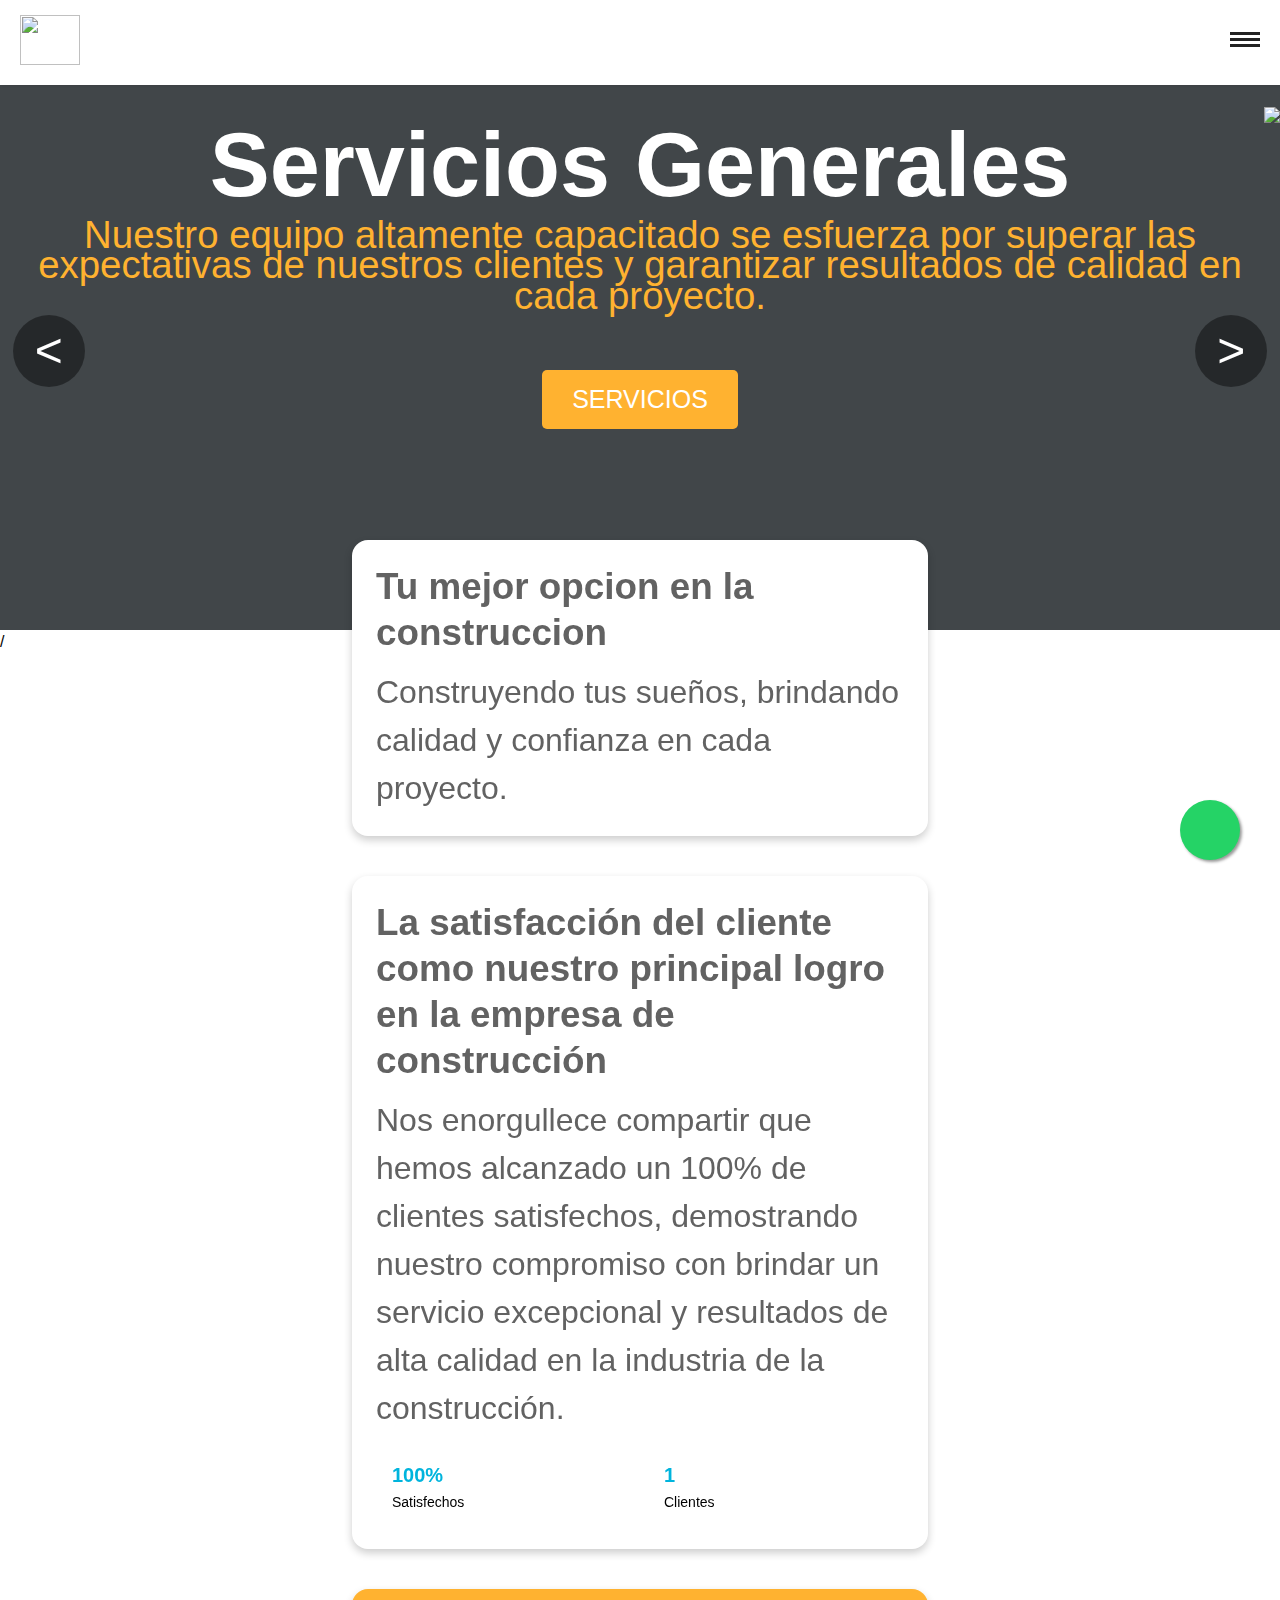
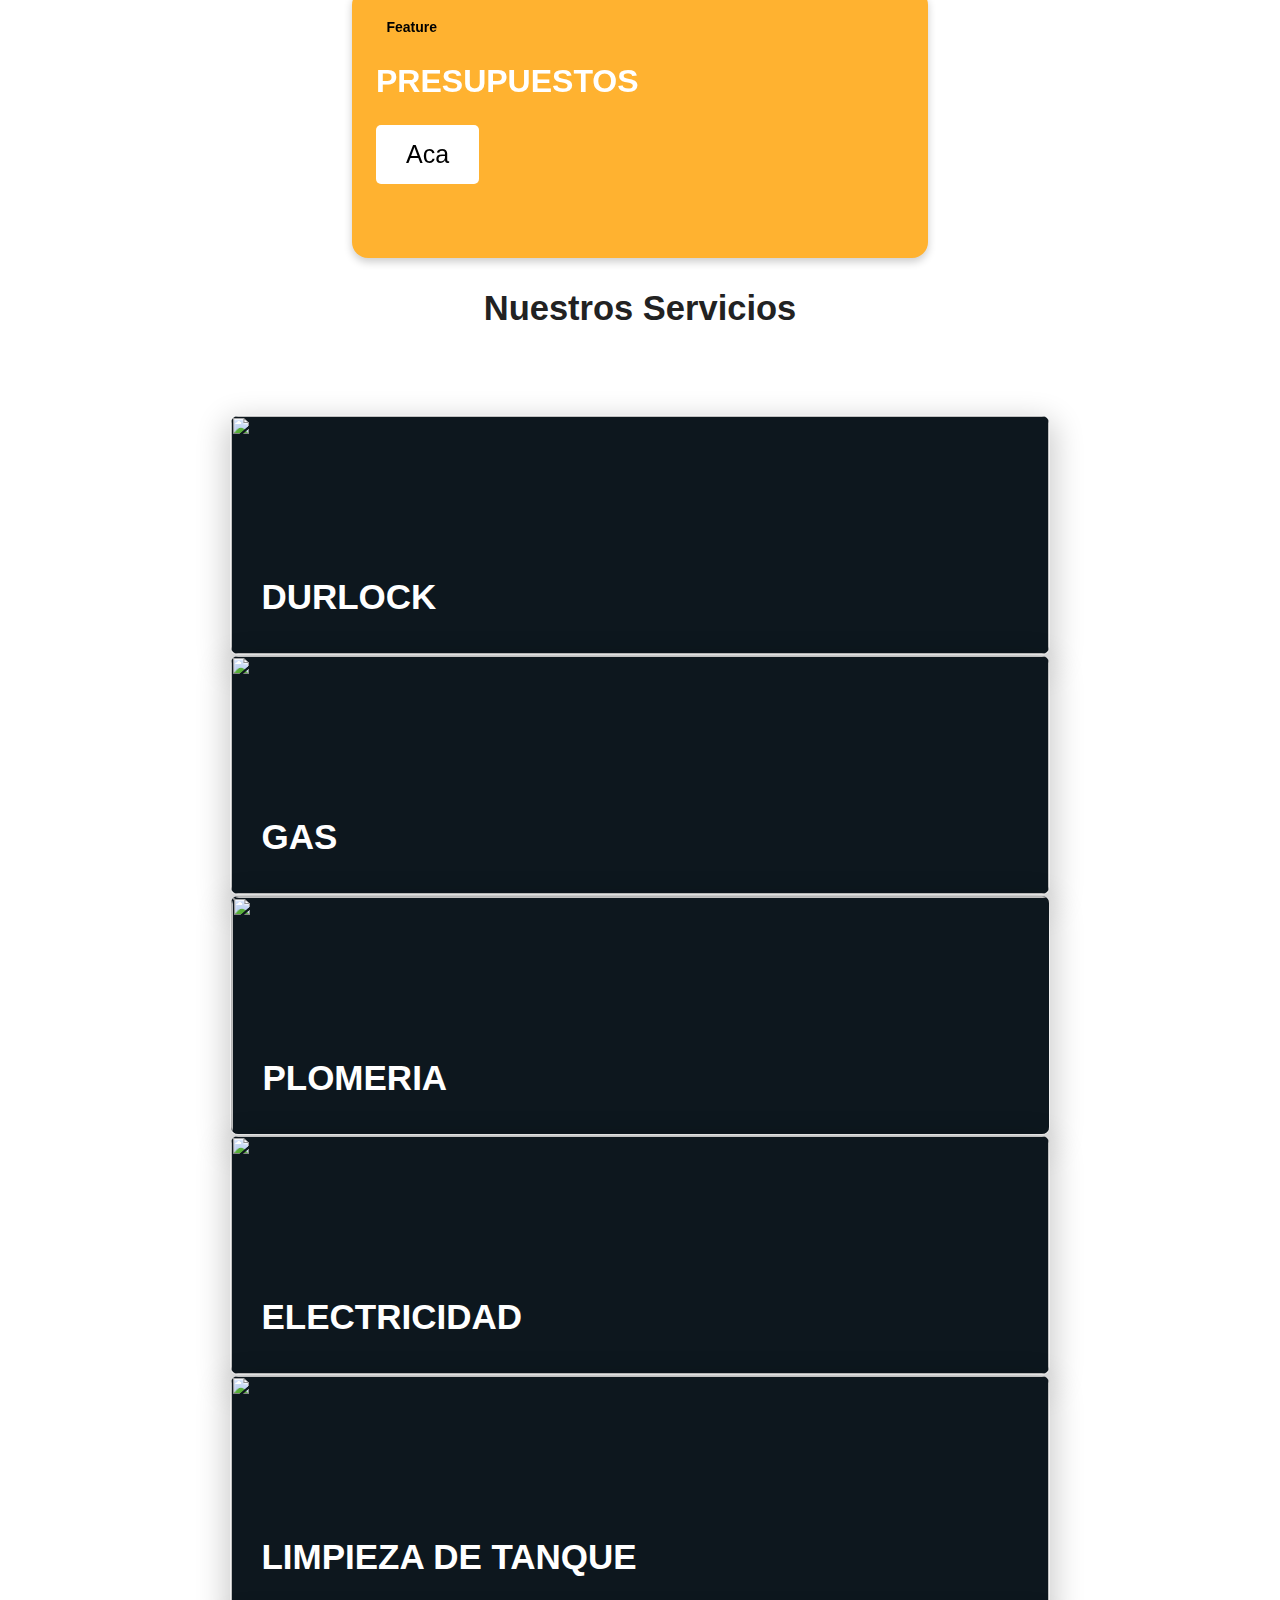
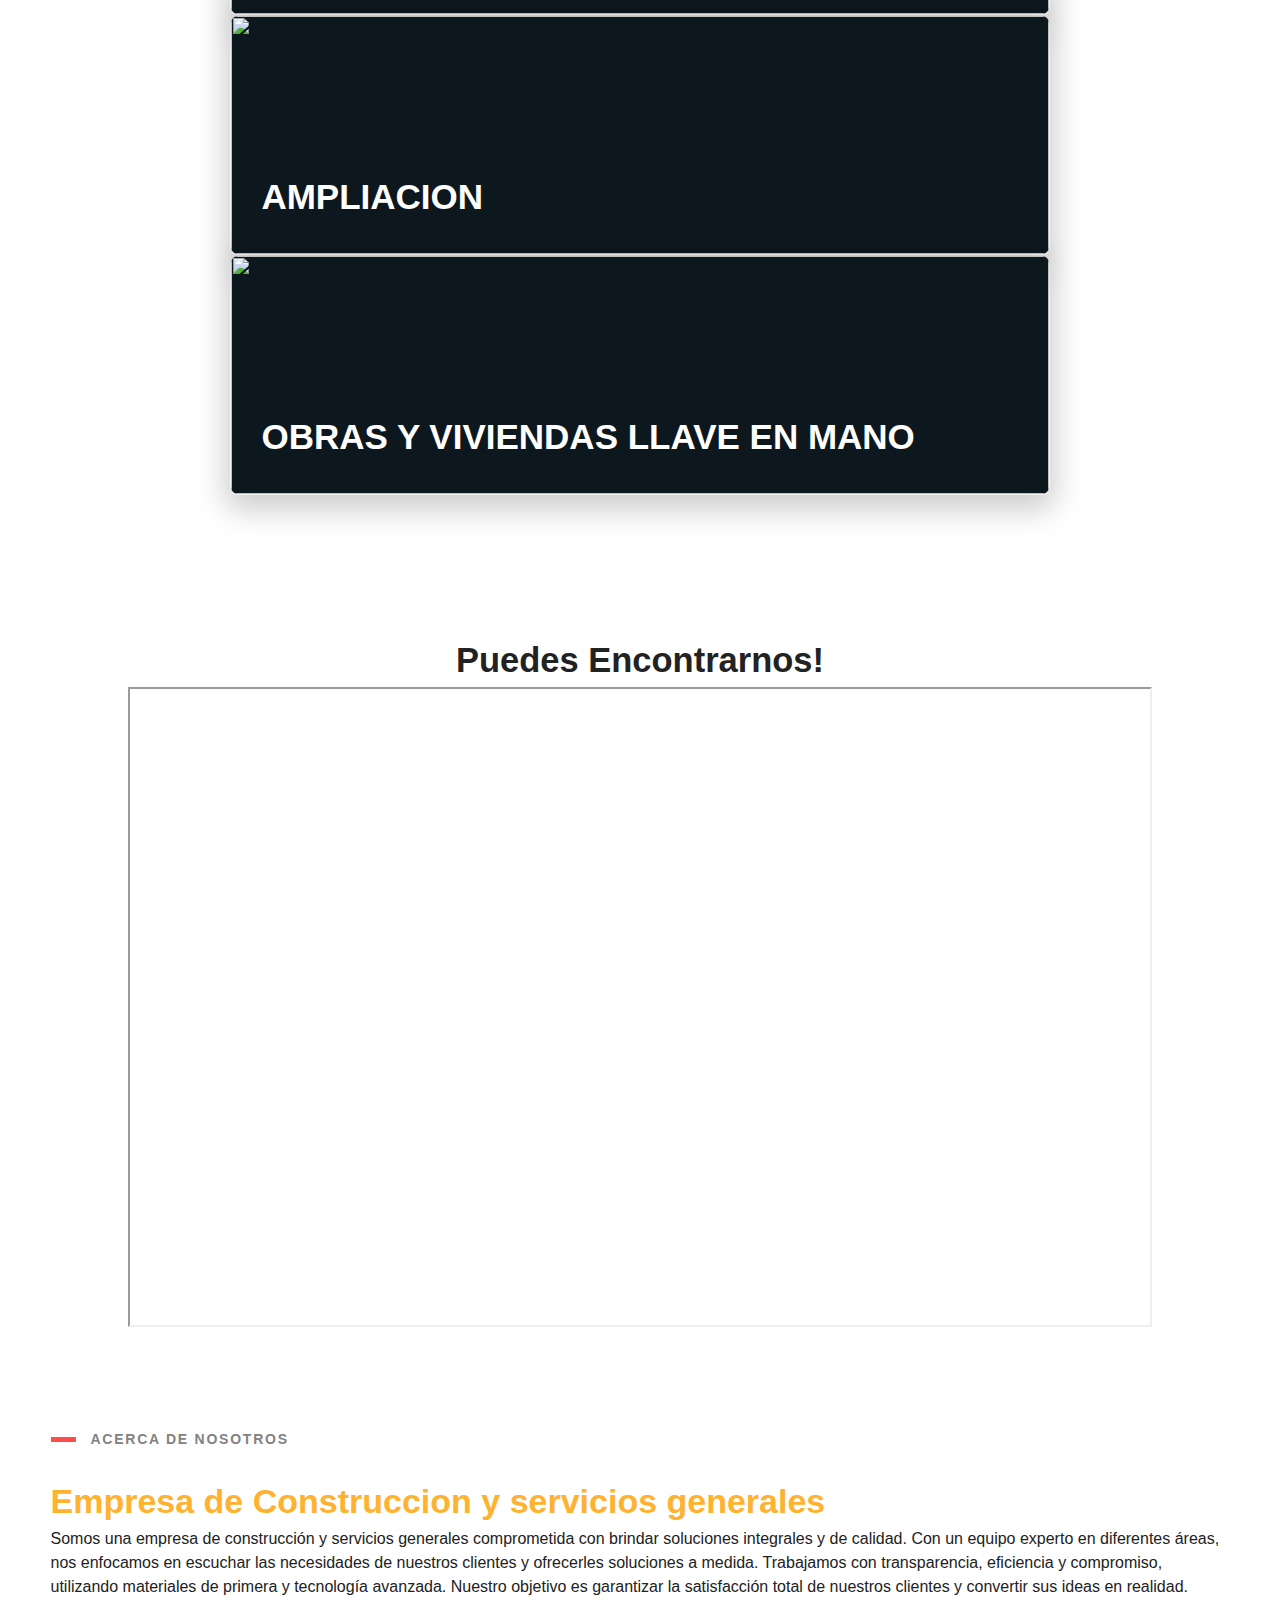
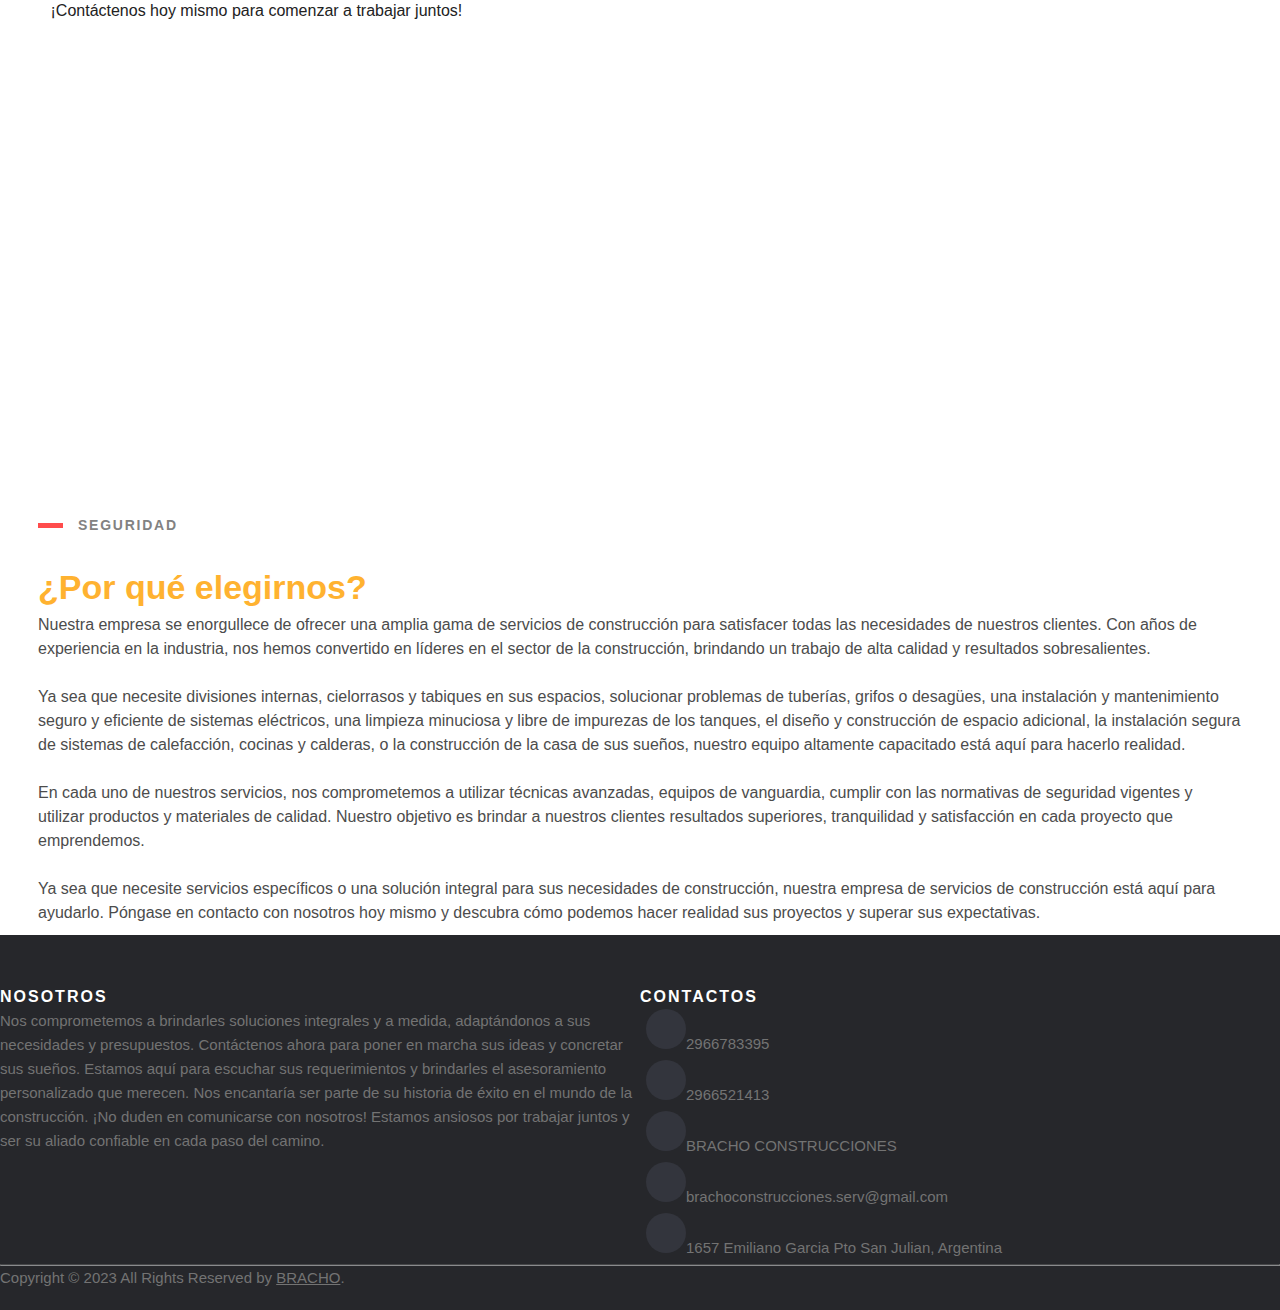
==== commit 51fc0c60: "edit src ignore alert in console" ====
--- a/index.html
+++ b/index.html
@@ -2,6 +2,9 @@
 <html>
 <head>
   <title>BRACHO</title>
+<!--   <meta http-equiv="Content-Security-Policy" content="script-src 'strict-dynamic' 'report-sample' embed;"> -->
+<meta http-equiv="Content-Security-Policy" content="default-src 'self'; script-src 'self' 'strict-dynamic' 'report-sample' embed;">
+
   <link rel="stylesheet" type="text/css" href="card.css">
   <link rel="stylesheet" type="text/css" href="wp.css">
   <link rel="stylesheet" type="text/css" href="servcard.css">
@@ -55,7 +58,7 @@
 <div class=" parallax">
   <div class="content">
 
-    <div class="parallax-image" style="background: url(https://doc-0c-c0-docs.googleusercontent.com/docs/securesc/cnnaboad4417kb6epb05o6kjb1eu76r6/9kq9s4mb0fmobqnv5e926ua8t3dpstd3/1689896475000/02670548970202634469/05699403164320492678/1ktF65HnsnQxLC-cmycC_2QkdJs2KPr-a?e=view&ax=[base64]&uuid=18166429-d843-4a5d-8ab0-675bd78a34f6&authuser=0) fixed;display: none;background-position: center;
+    <div class="parallax-image" style="background: url(http://drive.google.com/uc?export=view&id=1ktF65HnsnQxLC-cmycC_2QkdJs2KPr-a) fixed;display: none;background-position: center;
       background-repeat: round;
       background-size: cover;">
         <div class="overlay"></div>
@@ -152,7 +155,7 @@
   </div>
   <div class="card2">
     <div class="overlay2">
-    <img class="img2" src="soldadura1.jpg" alt="">
+    <img class="img2" src="http://drive.google.com/uc?export=view&id=1YnD6-INCnvYKXU6Ixg5c9GtK1oZyxeX9" alt="">
     <div class="card-content2">
       <h2 class="h22">
         SOLDADURA
@@ -414,7 +417,7 @@
 // Función para reiniciar el intervalo
 function reiniciarIntervalo() {
   clearInterval(intervalo); // Detener el intervalo actual
-  intervalo = setInterval(miFuncion, 5000); // Iniciar un nuevo intervalo
+  intervalo = setInterval(changeImage, 5000); // Iniciar un nuevo intervalo
 }
 
 
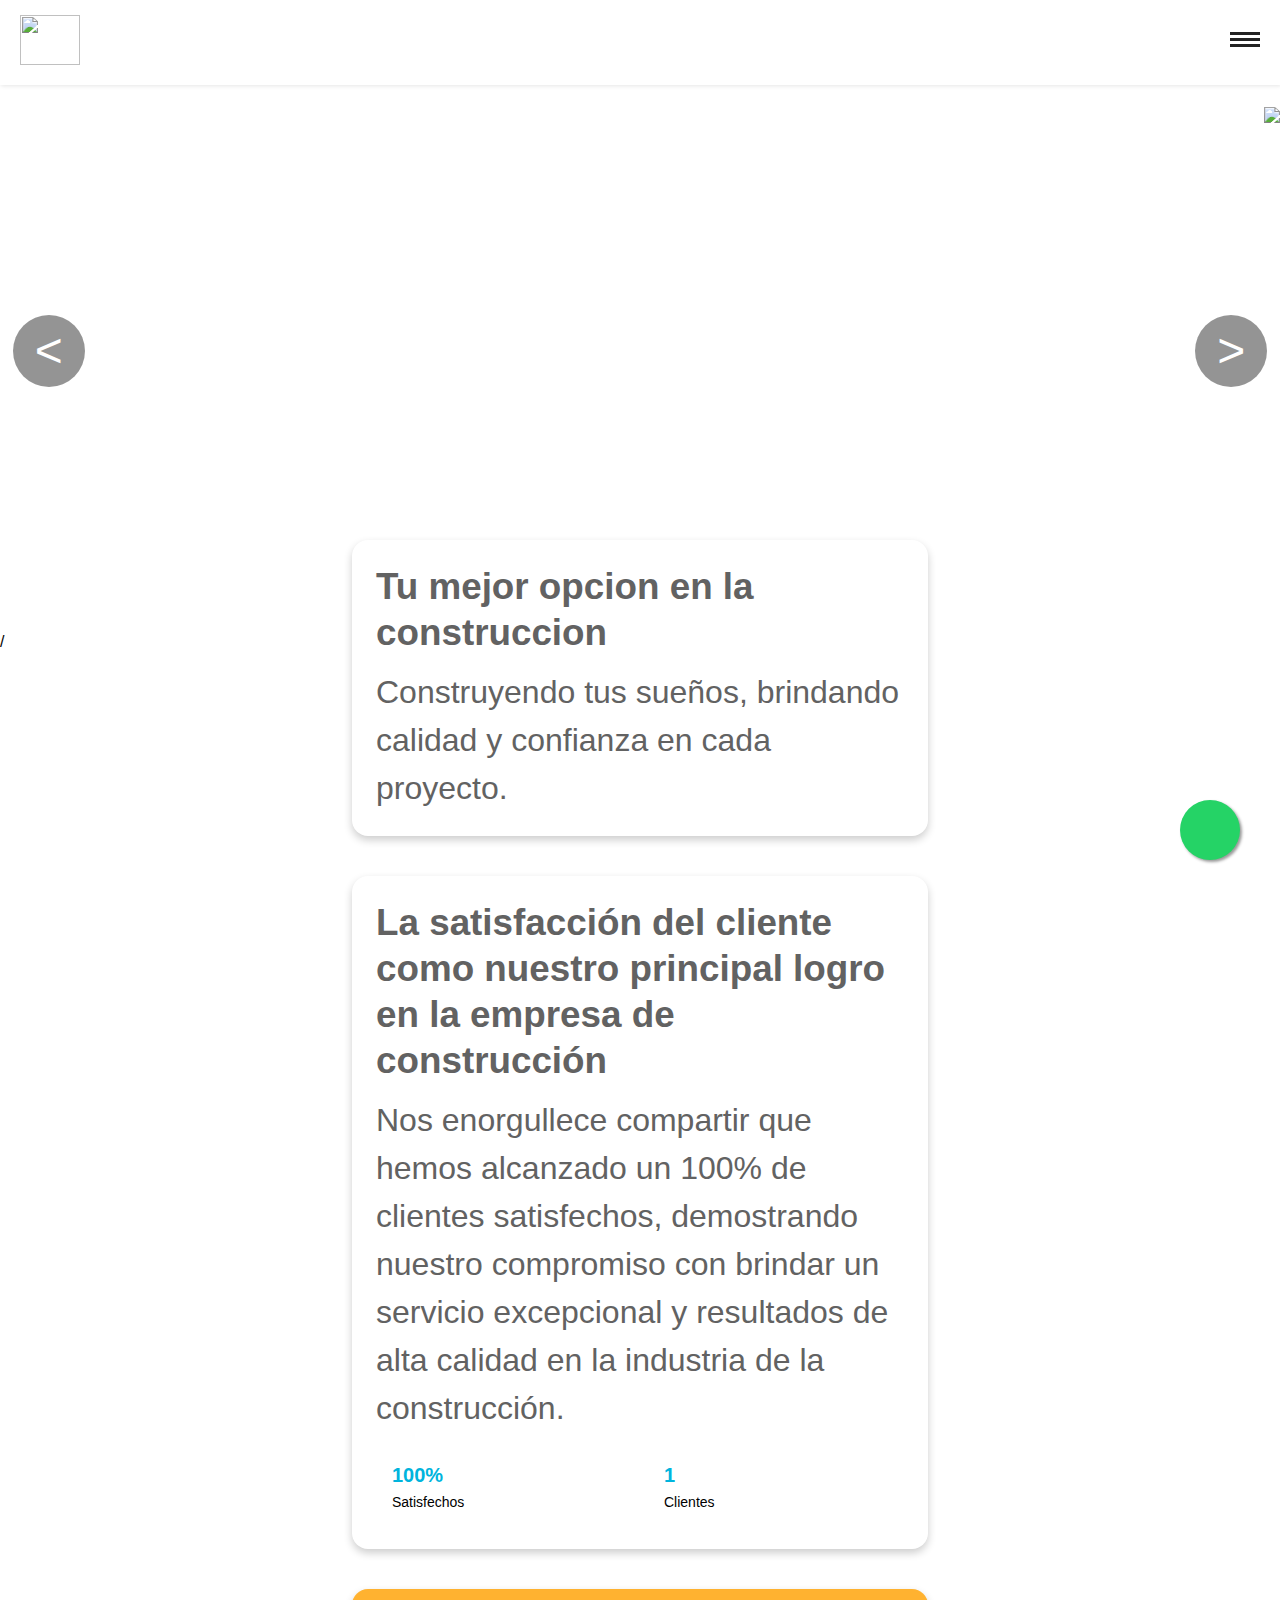
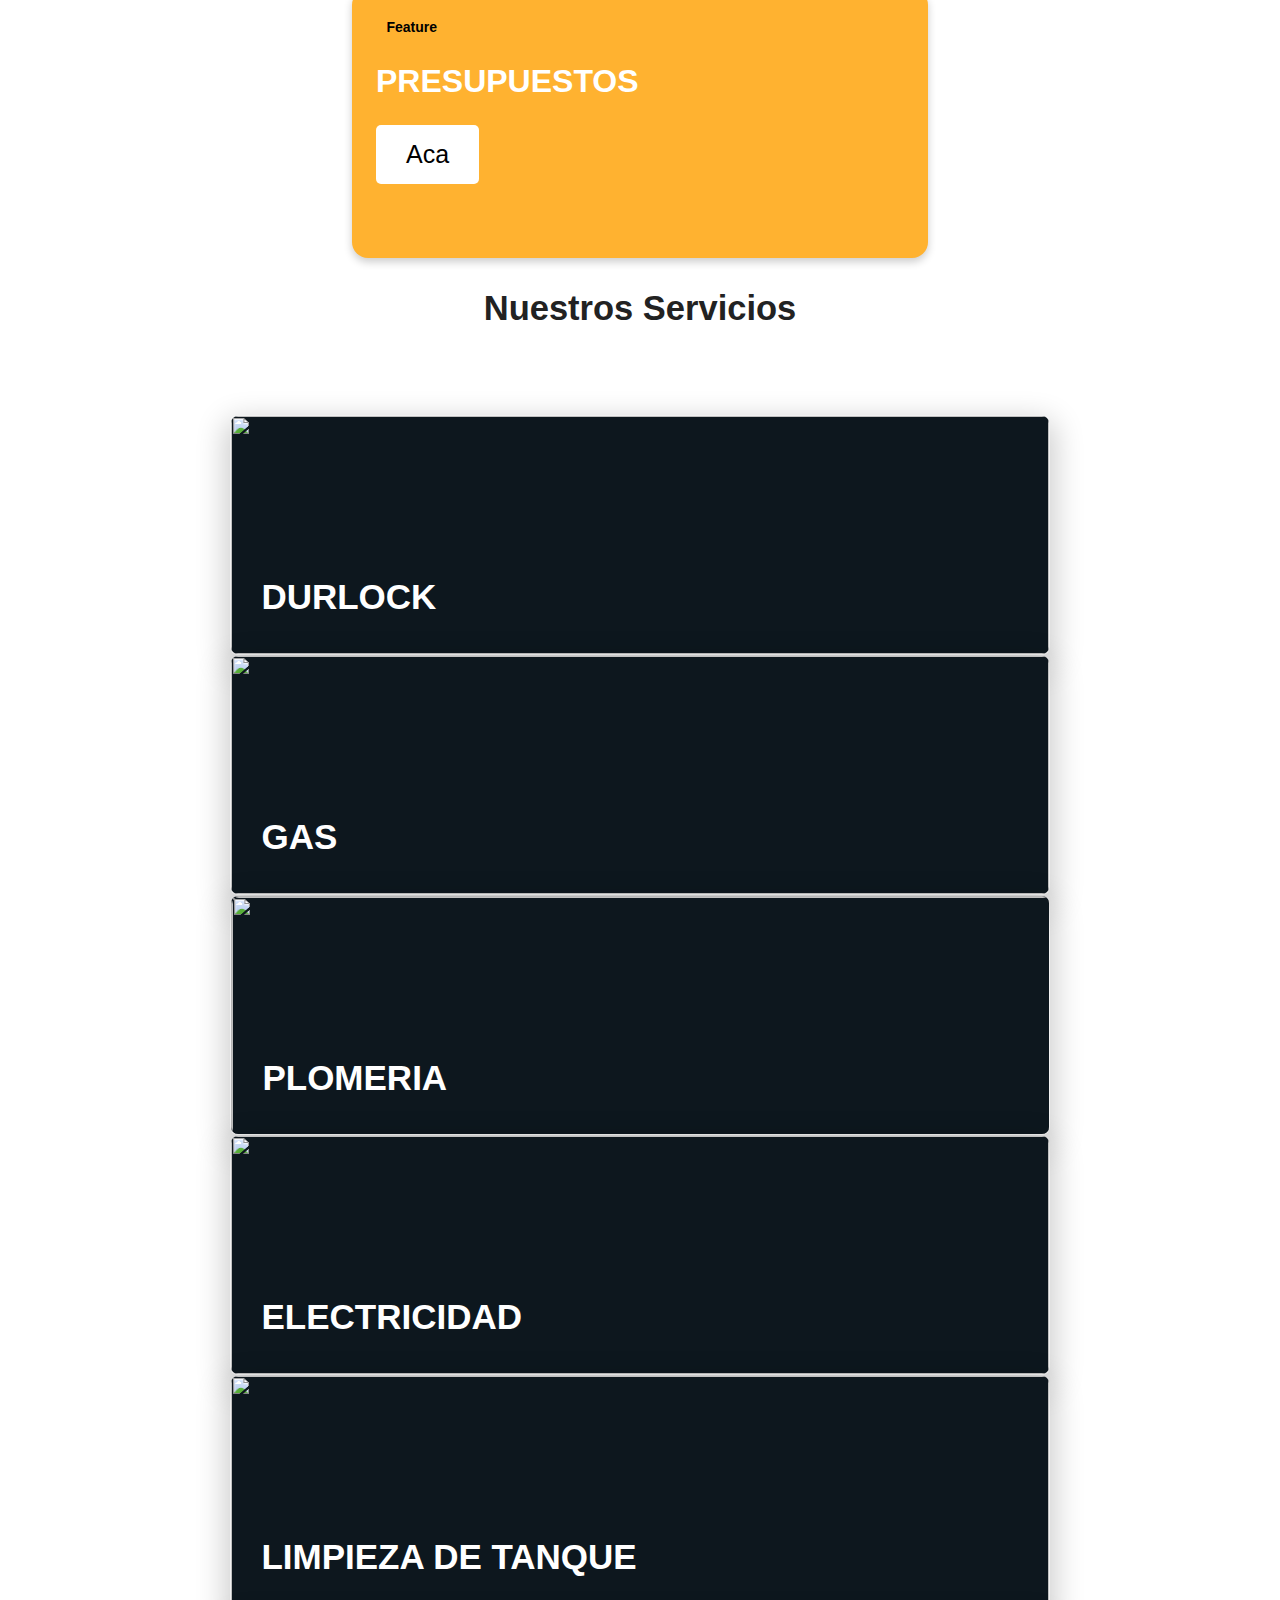
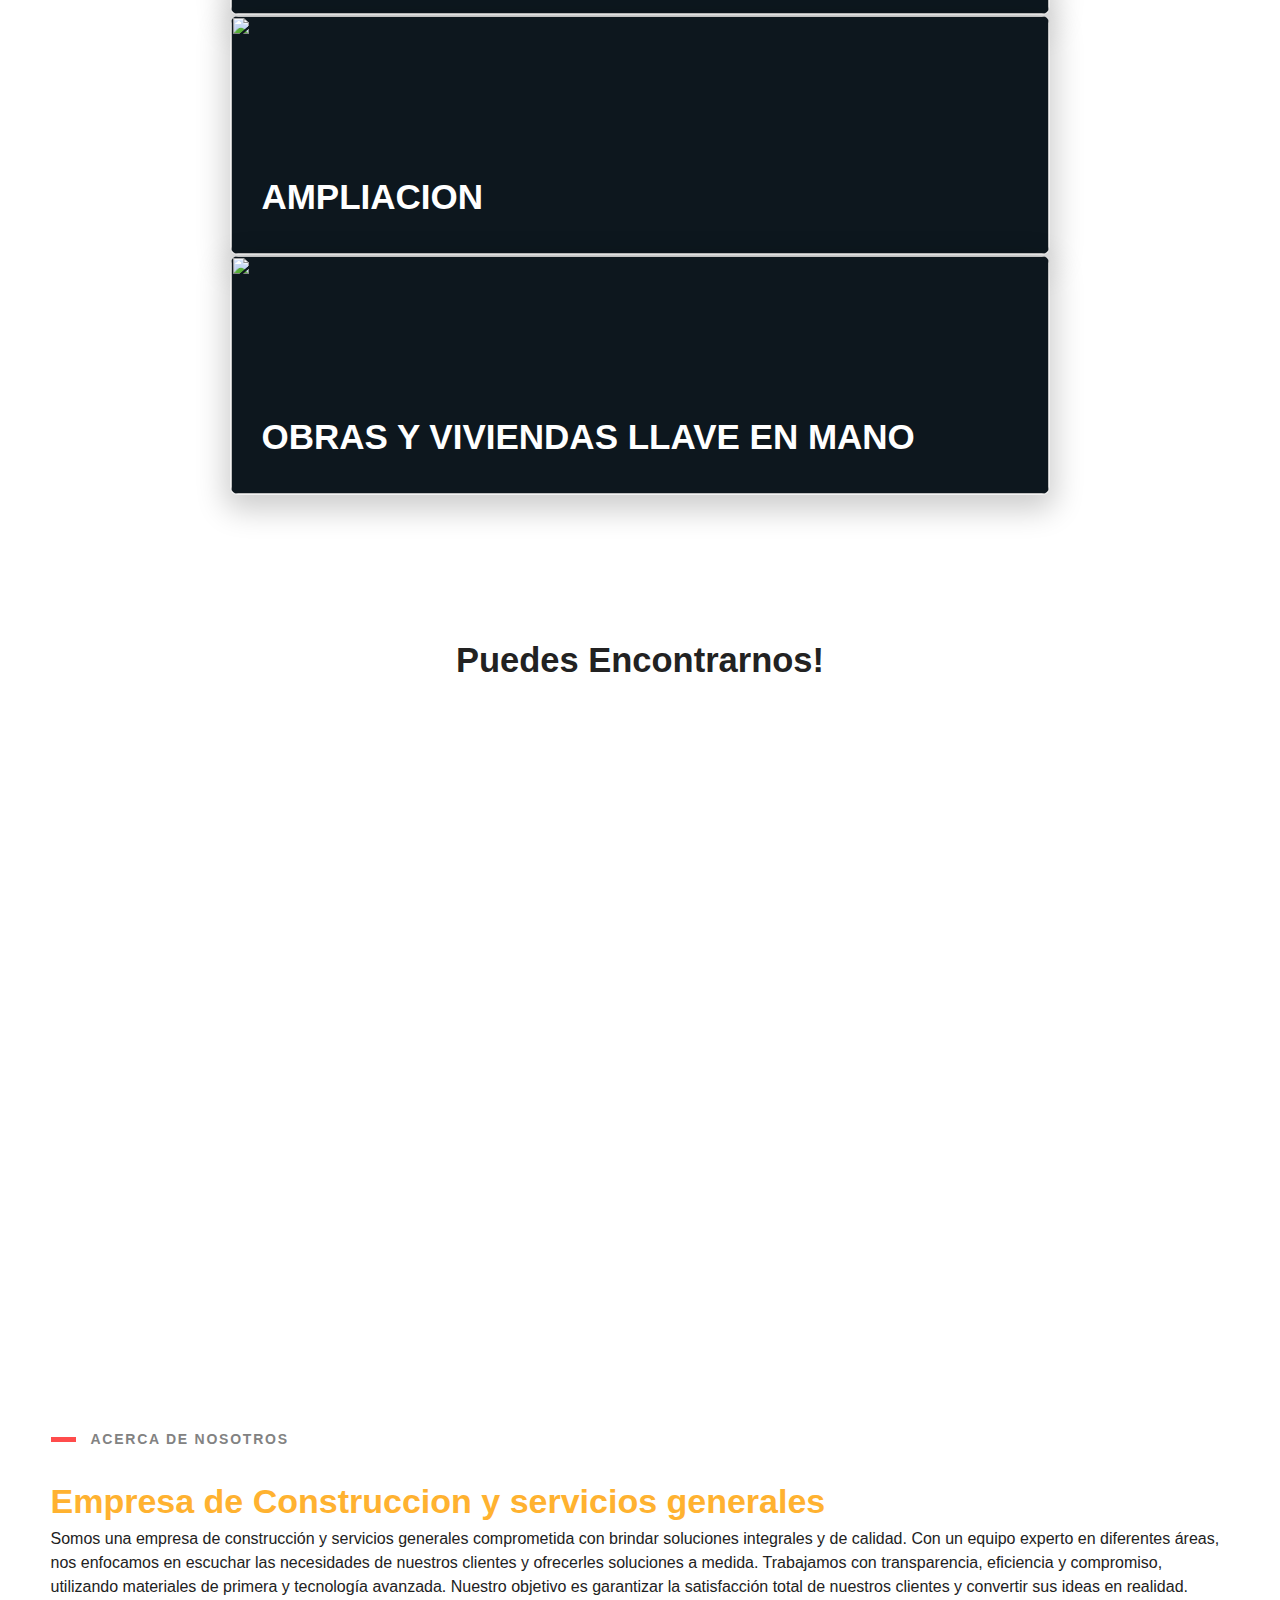
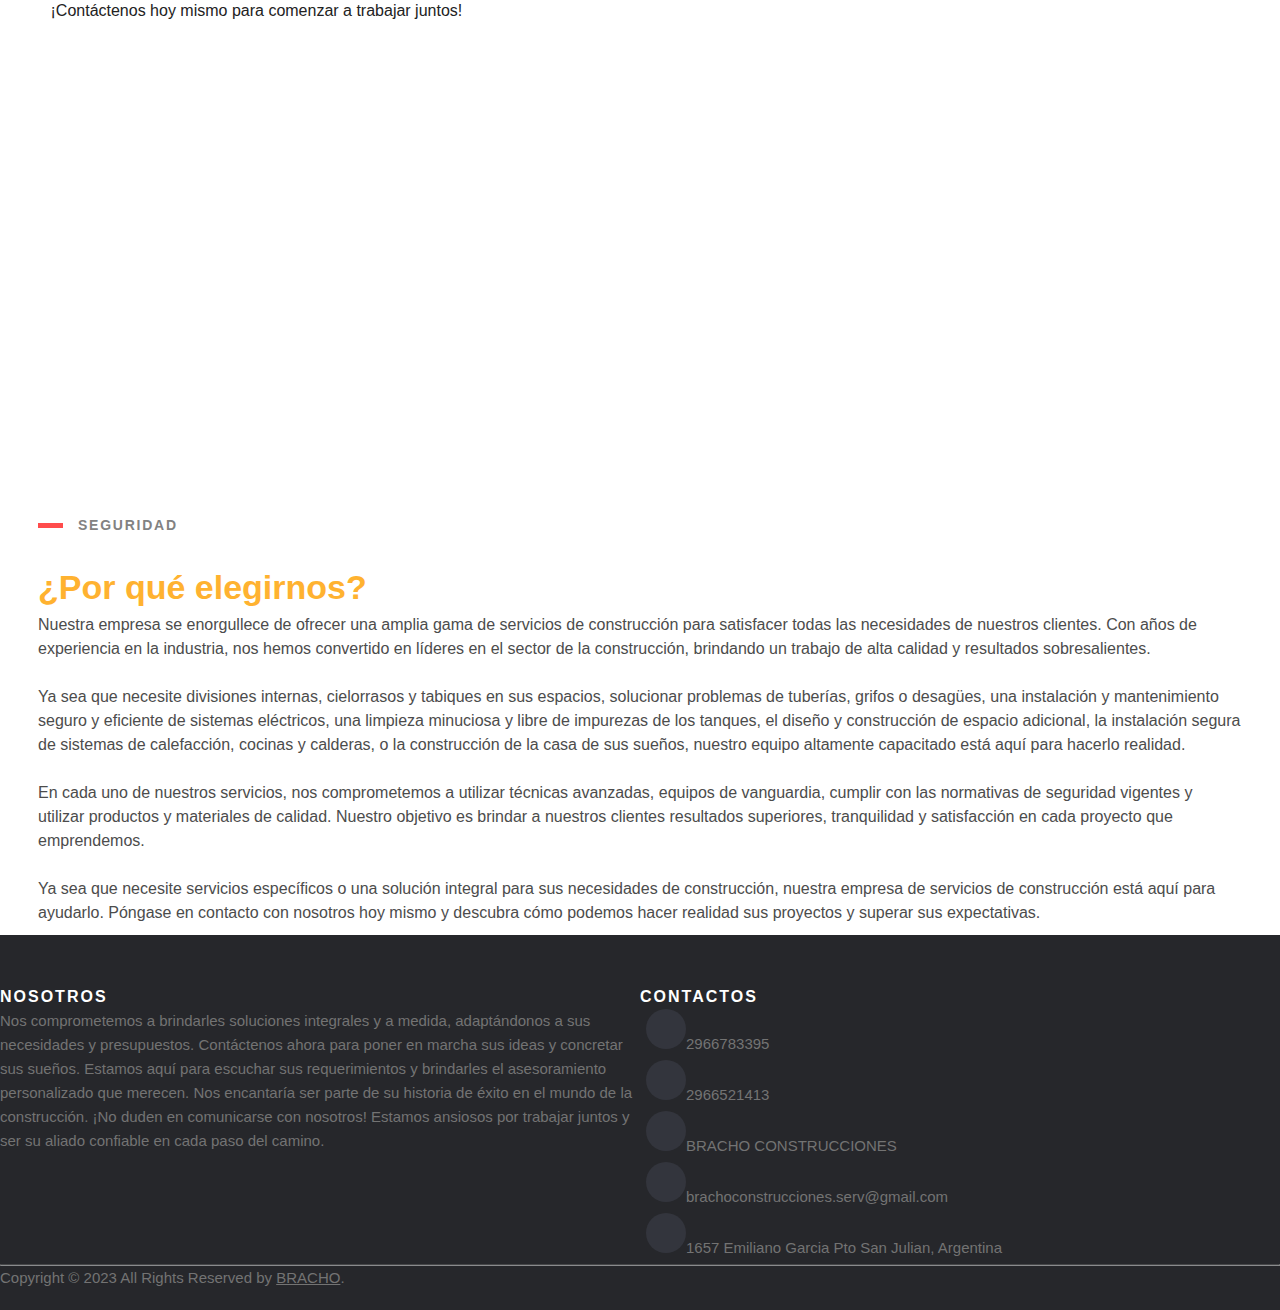
==== commit 1fc5e060: "ignore alert src" ====
--- a/index.html
+++ b/index.html
@@ -3,7 +3,7 @@
 <head>
   <title>BRACHO</title>
 <!--   <meta http-equiv="Content-Security-Policy" content="script-src 'strict-dynamic' 'report-sample' embed;"> -->
-<meta http-equiv="Content-Security-Policy" content="default-src 'self'; script-src 'self' 'strict-dynamic' 'report-sample' embed;">
+<meta http-equiv="Content-Security-Policy" content="default-src 'self' 'unsafe-inline'; script-src 'self' 'strict-dynamic' 'report-sample' embed;">
 
   <link rel="stylesheet" type="text/css" href="card.css">
   <link rel="stylesheet" type="text/css" href="wp.css">
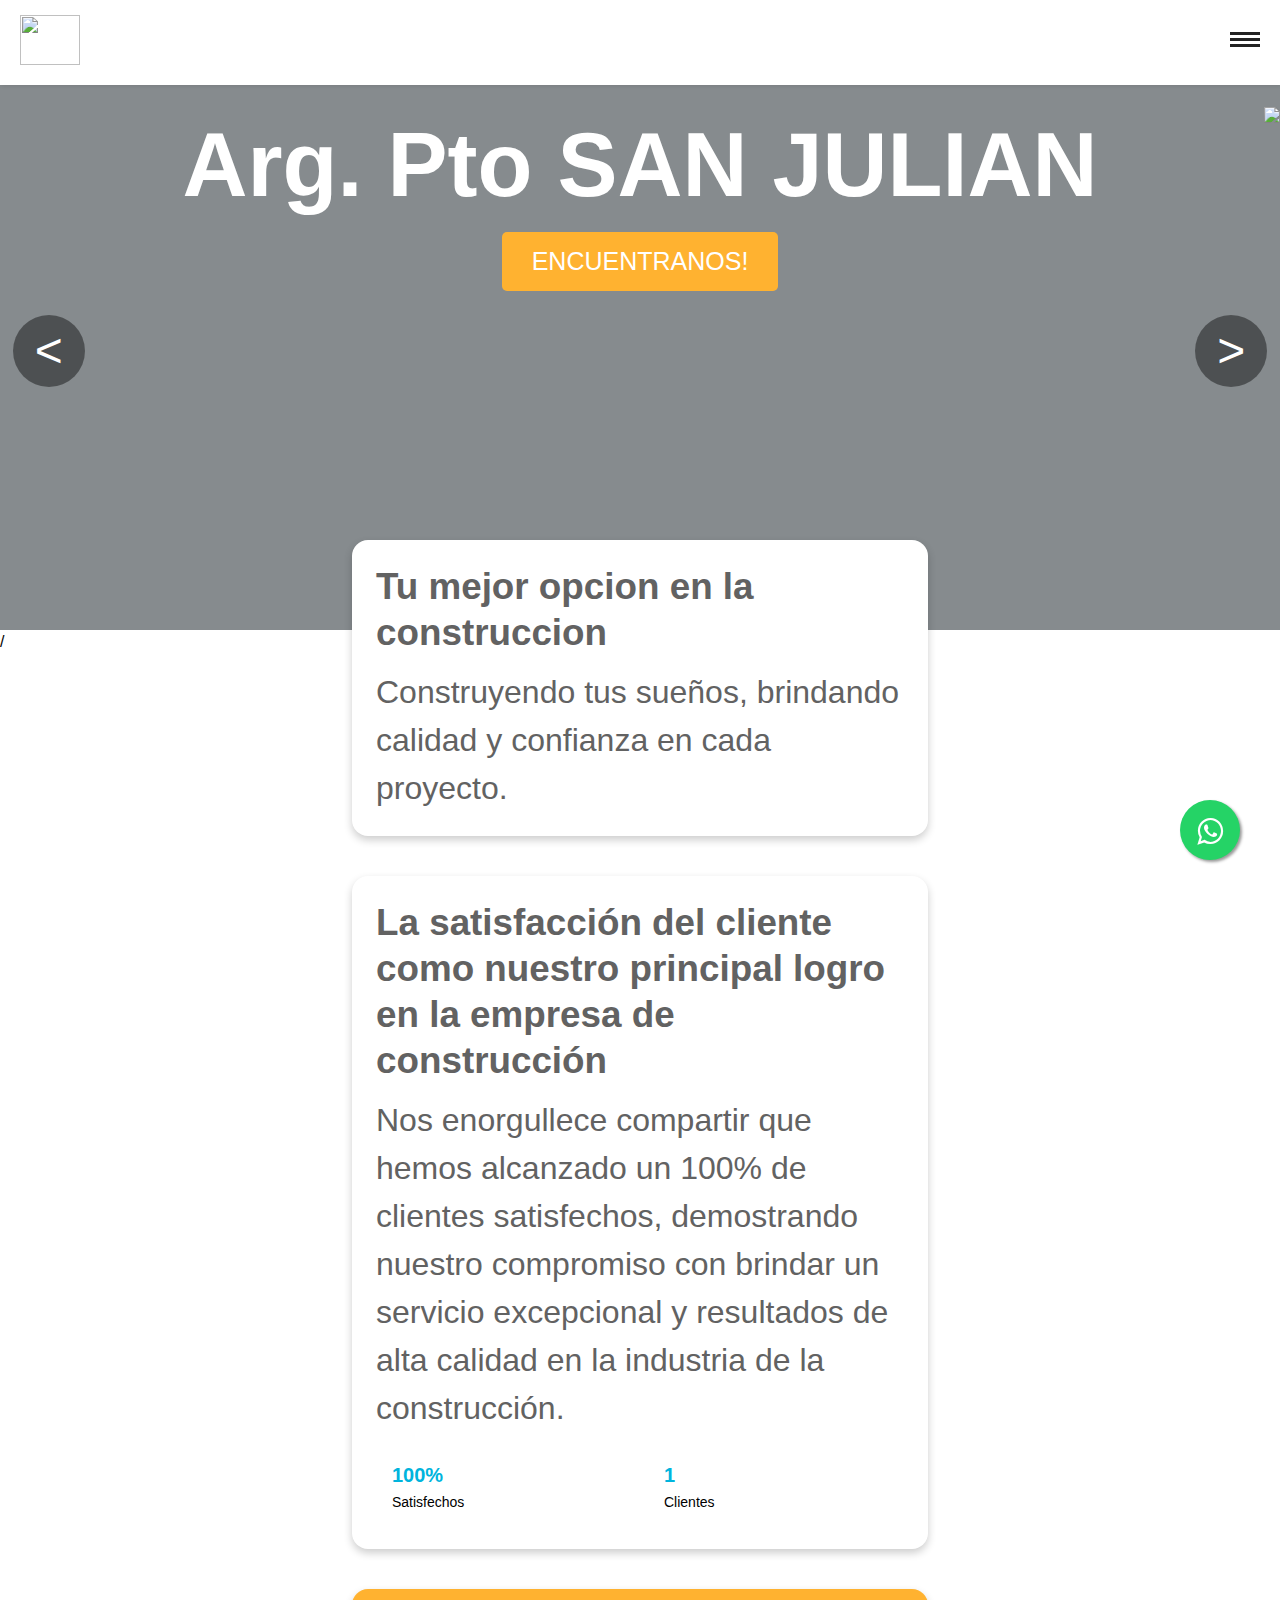
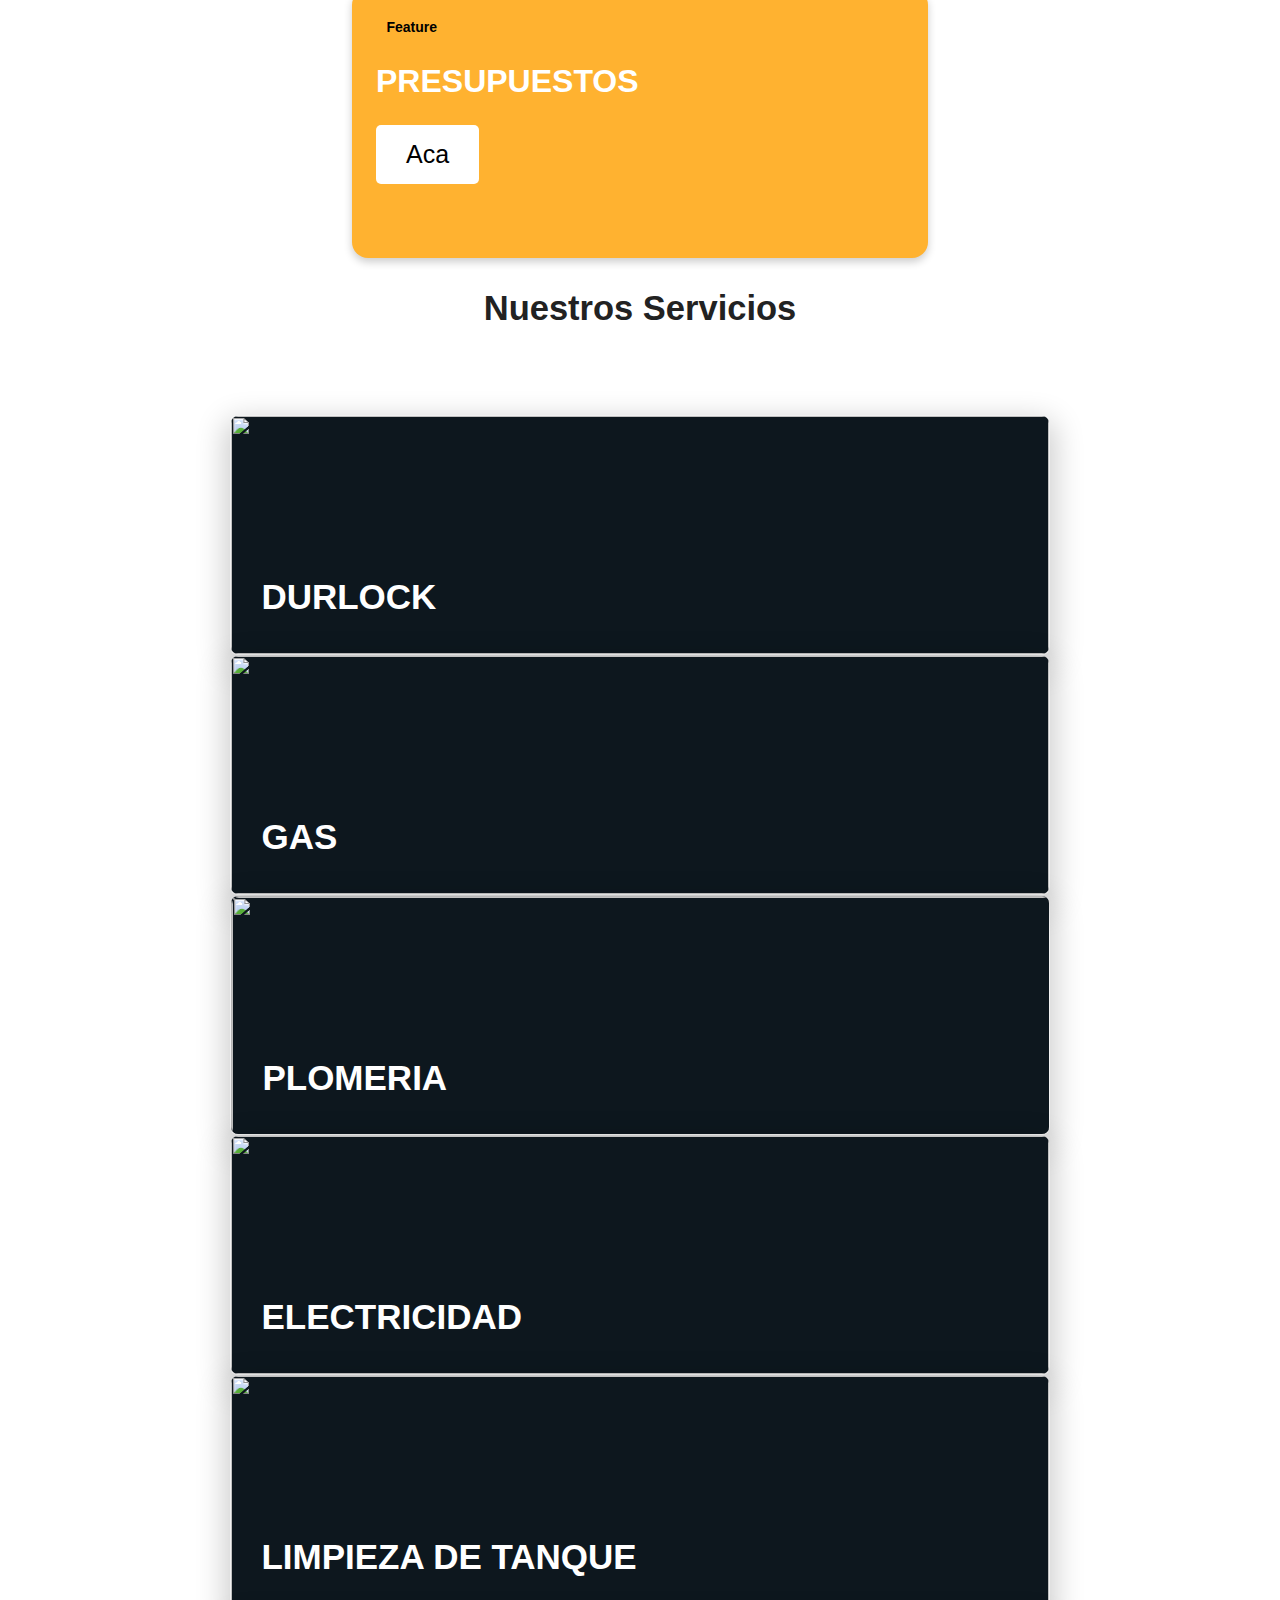
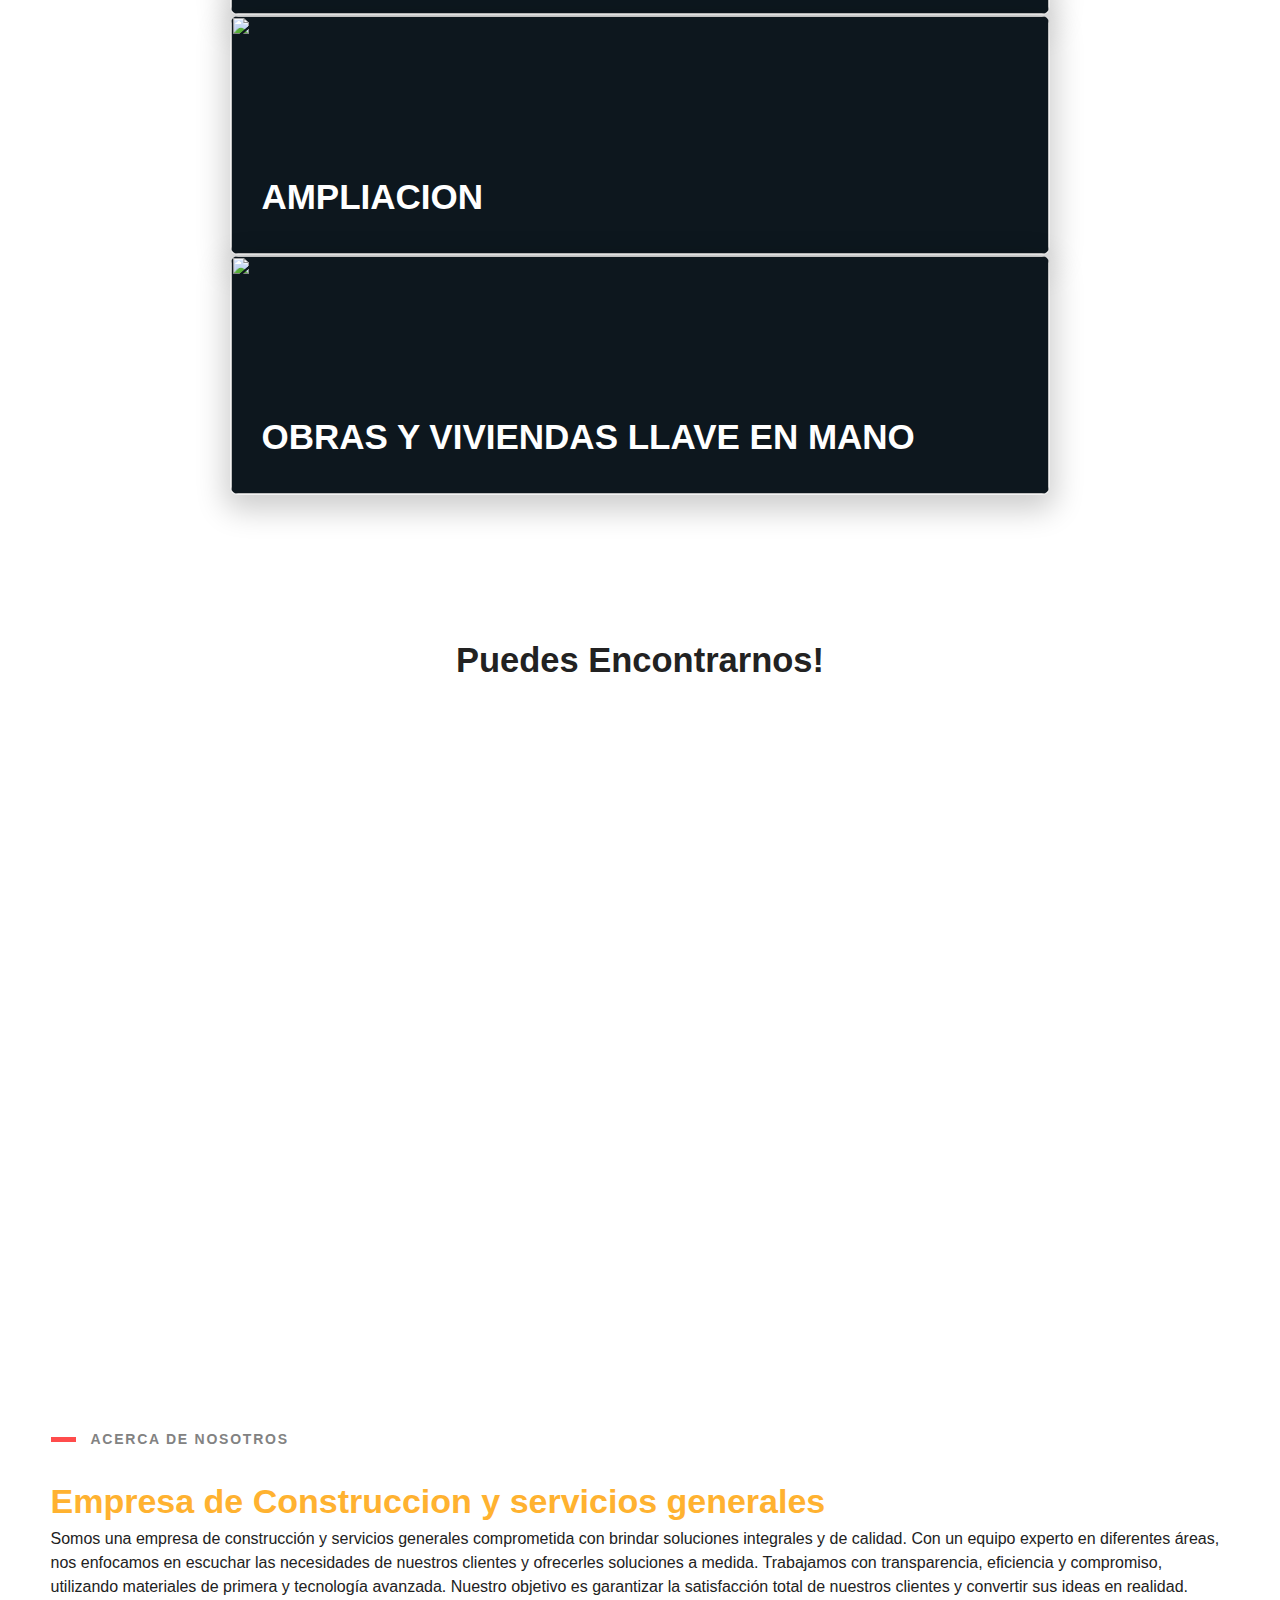
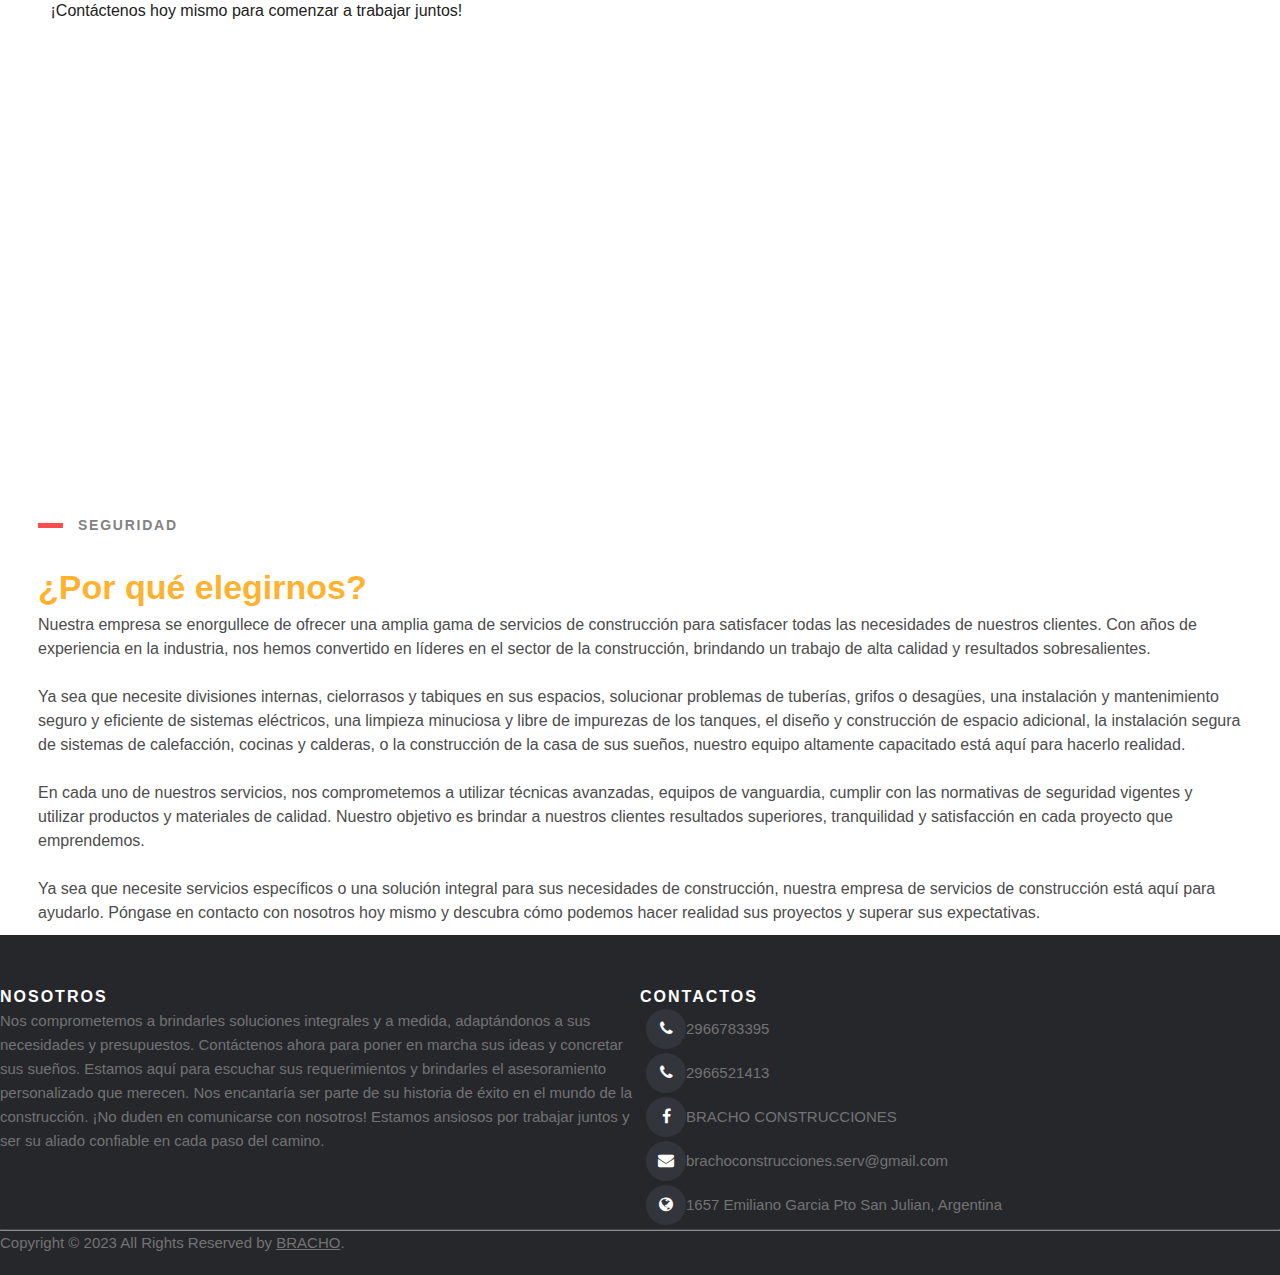
==== commit 1e87b15c: "delete tag of ignore alert" ====
--- a/index.html
+++ b/index.html
@@ -2,8 +2,6 @@
 <html>
 <head>
   <title>BRACHO</title>
-<!--   <meta http-equiv="Content-Security-Policy" content="script-src 'strict-dynamic' 'report-sample' embed;"> -->
-<meta http-equiv="Content-Security-Policy" content="default-src 'self' 'unsafe-inline'; script-src 'self' 'strict-dynamic' 'report-sample' embed;">
 
   <link rel="stylesheet" type="text/css" href="card.css">
   <link rel="stylesheet" type="text/css" href="wp.css">
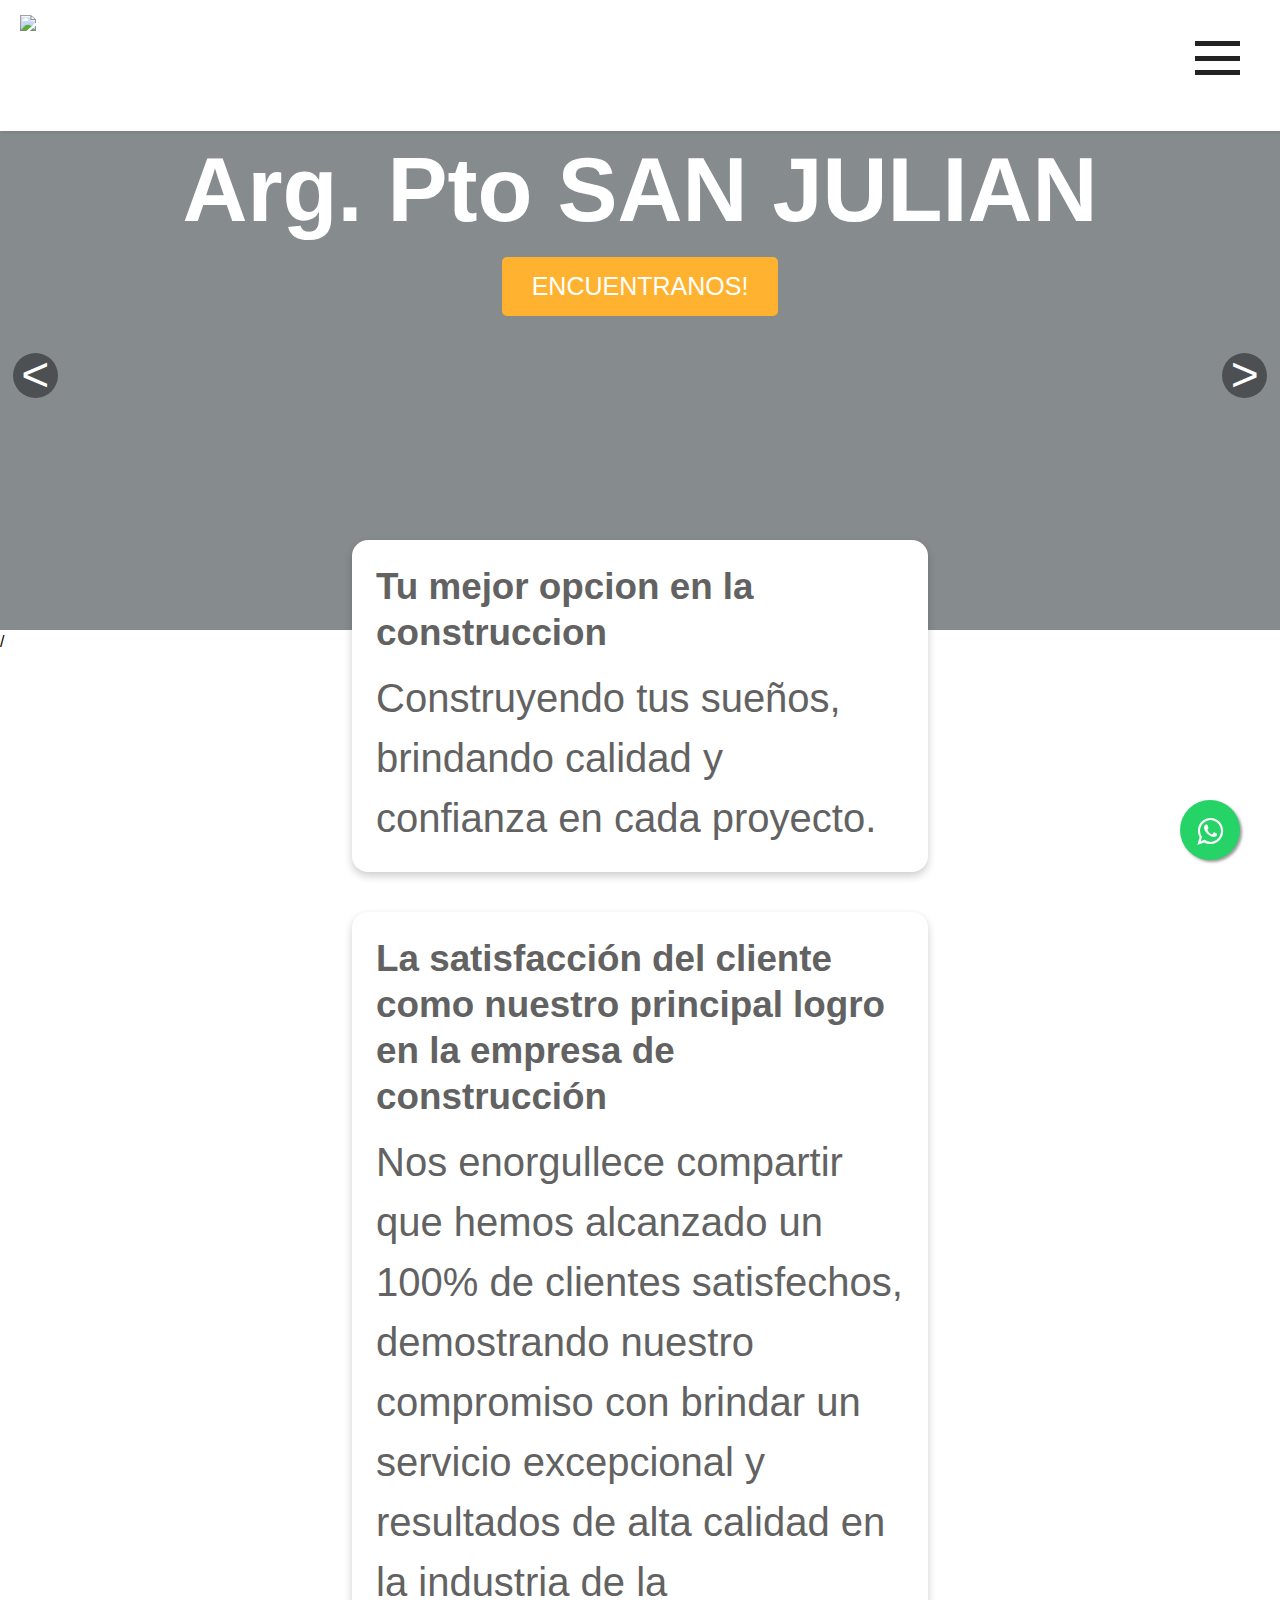
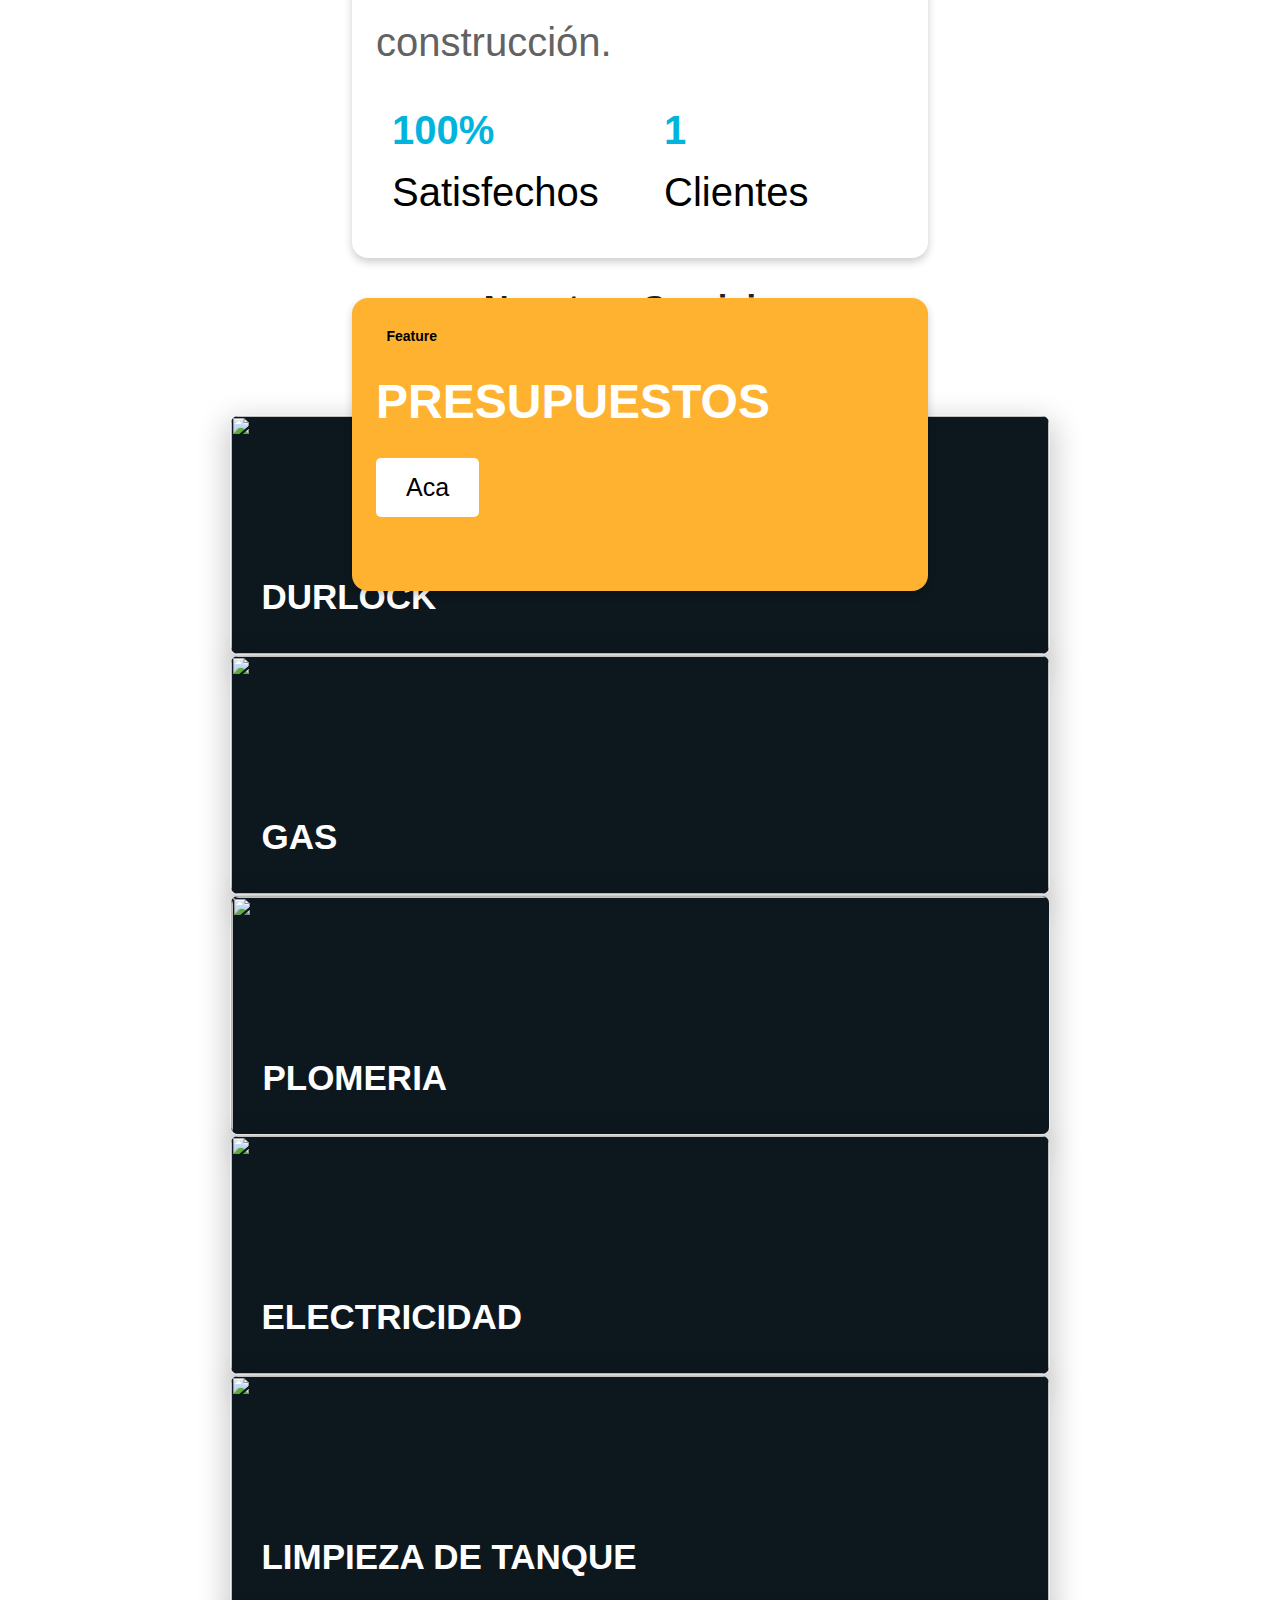
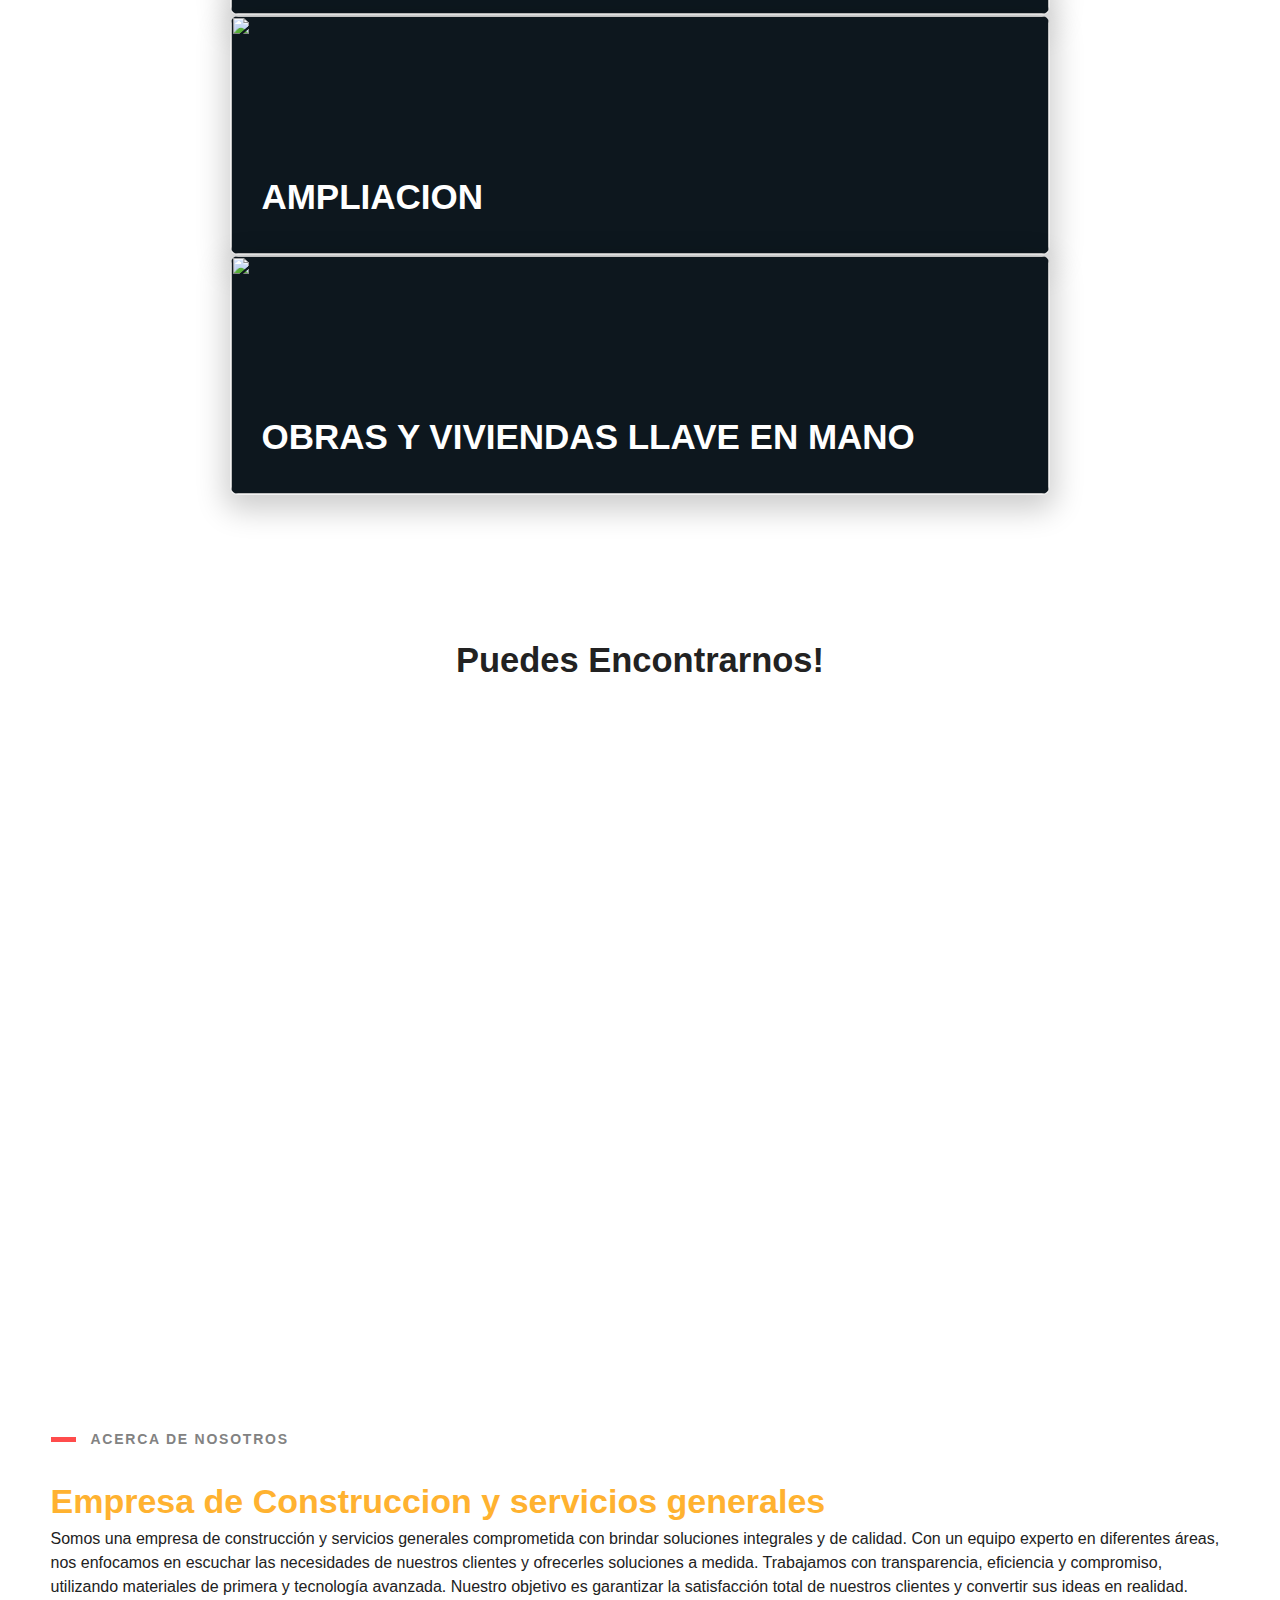
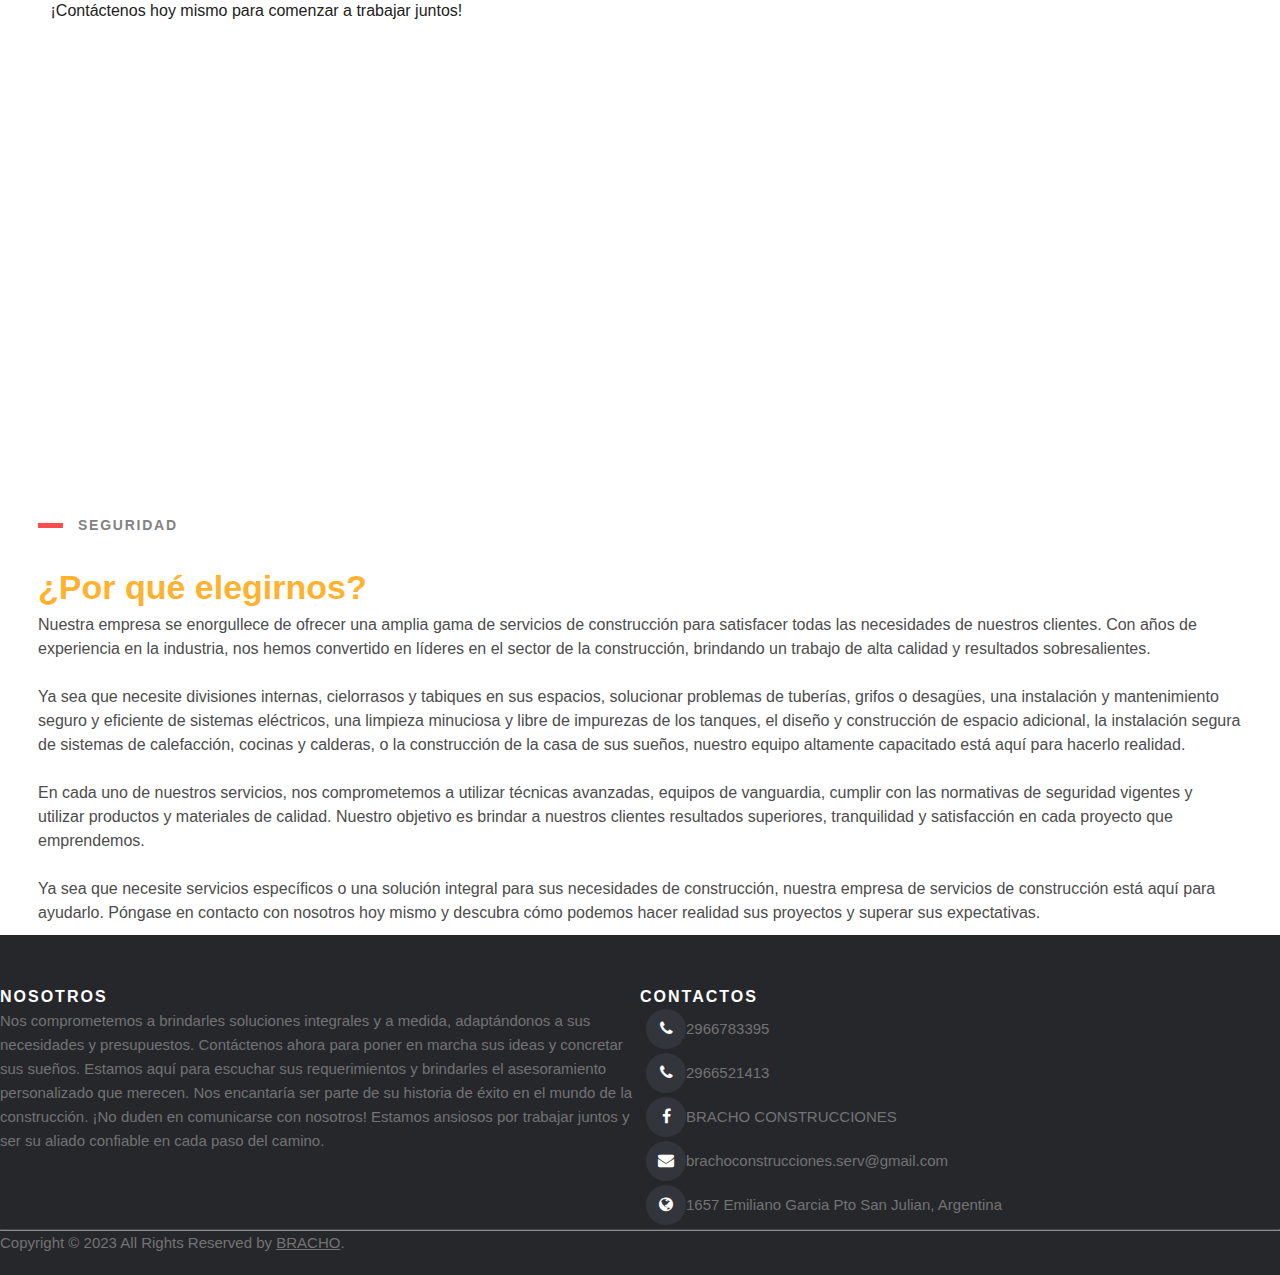
==== commit 2b90e290: "Update index.html change menu icon and responsive" ====
--- a/index.html
+++ b/index.html
@@ -2,6 +2,7 @@
 <html>
 <head>
   <title>BRACHO</title>
+<!--   <meta http-equiv="Content-Security-Policy" content="script-src 'strict-dynamic' 'report-sample' embed;"> -->
 
   <link rel="stylesheet" type="text/css" href="card.css">
   <link rel="stylesheet" type="text/css" href="wp.css">
@@ -24,8 +25,16 @@
 
   <!--   navbar -->
   <nav id="nav-bar">
-    <input class="menu-btn" type="checkbox" id="menu-btn">
-    <label class="menu-icon" for="menu-btn"><span class="nav-icon"></span></label>
+<!--     <input class="menu-btn" type="checkbox" id="menu-btn">
+    <label class="menu-icon" for="menu-btn">
+      <span class="nav-icon"></span>
+    </label> -->
+    <input class="menu-btn" type="checkbox" id="menu-btn2">
+    <label class="menu-icon2" for="menu-btn2">
+      <span class="span2 span21"></span>
+      <span class="span2 span22"></span>
+      <span class="span2 span23"></span>
+    </label>
     <ul class="menu">
       <li><a href="#" class="nav-link">Inicio</a></li>
       <li><a href="#nosotros" class="nav-link">Nosotros</a></li>
@@ -120,9 +129,10 @@
 <!-- cards -->
 
 
-<main class="containermain">
-<div></div>
-</main>
+<section class="containermain">
+<div class="barwhite"></div>
+<div class="barwhite"></div>
+</section>
 
 <!-- servicios -->
 
@@ -506,6 +516,29 @@
 </script>
 <!-- dark mode -->
 
+<!-- ocultar flechas -->
+<!-- <script type="text/javascript">
+  var totalHeight = document.body.scrollHeight - window.innerHeight;
+var prevScrollpos = window.pageYOffset;
+window.addEventListener('scroll', function() {
+  var currentScrollPos = window.pageYOffset;
+  var scrollPercent = (currentScrollPos / totalHeight) * 100;
+  console.log('El usuario ha desplazado ' + scrollPercent.toFixed(2) + '% hacia abajo');
+  prevScrollpos = currentScrollPos;
+});
+</script> -->
+<script type="text/javascript">
+  var initialHeight = document.documentElement.clientHeight;
+var prevScrollpos = window.pageYOffset;
+window.addEventListener('scroll', function() {
+  var currentScrollPos = window.pageYOffset;
+  var scrollPercent = (currentScrollPos / initialHeight) * 100;
+  console.log('El usuario ha desplazado ' + scrollPercent.toFixed(2) + '% hacia abajo');
+  prevScrollpos = currentScrollPos;
+});
+</script>
+<!-- ocultar flechas -->
+
 <!-- footer -->
 
  <footer class="site-footer" id="contact">
--- a/style.css
+++ b/style.css
@@ -32,7 +32,7 @@
   top: 0;
   left: 0;
   right: 0;
-  z-index: 3;
+  z-index: 8;
 }
 
 .header-img {
@@ -40,8 +40,7 @@
   margin-bottom: 10px;
   float: left;
   margin-top: 15px;
-  height: 50.0px;
-  width: 60px;
+  height: 6rem;
 }
 
 nav ul {
@@ -59,7 +58,7 @@
 
 nav ul li a {
   display: block;
-  /*font-size: 1.15;*/
+  font-size: 2.3rem;
   text-decoration: none;
   color: black;
   padding: 10px;
@@ -76,6 +75,7 @@
 /* menu icon */
 
 .menu {
+  margin-top:15px;
   margin-left: 15px;
 }
 
@@ -122,7 +122,7 @@
 }
 
 #header .menu-btn:checked ~ .menu {
-  max-height: 240px;
+    max-height: 500px;
 }
 
 #header .menu-btn:checked ~ .menu-icon .nav-icon {
@@ -145,7 +145,7 @@
   color: white;
   width: 100%;
   margin: 0;
-  padding-top: 100px;
+  /*padding-top: 100px;*/
 }
 .containermain {
   height: 120vh
@@ -549,20 +549,20 @@
     box-shadow: none;
     transform: none;
   }
-  .cards {
+/*  .cards {
     flex-wrap: wrap;
     max-width: 41vw;
   }
 
   .information .info {
-    font-size: 2rem;
+    font-size: 2.5rem;
   }
   .card .title {
     font-size: 2rem;
   }
   .title2 {
     font-size: 2rem;
-  }
+  }*/
 
   .pricing-button {
     padding: .75em 1.5em;
@@ -570,7 +570,15 @@
 
 }
 
-
+.information .info, .information .details dd,.information .details dt{
+  font-size: 2.5rem;
+}
+.card .title2 {
+  font-size: 3rem;
+}
+.card-container {
+  z-index: 6
+}
 
 @keyframes move-forever {
   0% {
@@ -629,7 +637,7 @@
     padding: 0.5em 1em;
   }
   nav ul li a {
-    font-size: 1em;
+    font-size: 1em ;
     text-decoration: none;
     color: #333;
     padding: 0;
@@ -689,11 +697,29 @@
   .cards {
     flex-wrap: nowrap;
   }
-  .info {
-    font-size: 1.3rem;
+  .information .info,.information .details dd,.information .details dt {
+    font-size: 1.5rem;
   }
   .card .title {
     font-size: 2rem;
+  }
+
+  .header-img {
+    height: 63px;
+  }
+  .btnnext, .btnprev {
+
+    top: 44% !important;
+    height: 8vh !important;
+
+    width: 8vh !important;
+ 
+  }
+  .card-container {
+    top: 67%;
+  }
+  .menu-icon2, .menu-btn {
+    display: none !important;
   }
   iframe {
    height: 30vw;
@@ -891,7 +917,7 @@
 }
 
 #header .menu-btn:checked ~ .menu {
-  max-height: 240px;
+  max-height: 100%;
 }
 
 #header .menu-btn:checked ~ .menu-icon .nav-icon {
@@ -976,22 +1002,25 @@
 
 }
 
+.barwhite {
+  background: #fff;
+}
+
 .btnnext, .btnprev {
     color: #fff;
     position: absolute;
-    z-index: 2;
-    top: 50%;
-    height: 8vh;
+    z-index: 7;
+    top: 56%;
+    height: 5vh;
     background: #0000006b;
     border-radius: 55%;
-    width: 8vh;
+    width: 5vh;
     font-size: 3rem;
     display: flex;
     align-content: center;
     justify-content: center;
     flex-wrap: wrap;
 }
-
 .btnnext:hover, .btnprev:hover {
   background: #ffb230;
 }
@@ -1013,7 +1042,7 @@
 .parallax-text {
   position: relative;
   /*margin-left: 163px;*/
-  margin-top: 119px
+  margin-top: 144px
 }
 
 .bras-title-sub {
@@ -1076,3 +1105,50 @@
     transform: translate3d(0,-4px,0);
   }
 }
+
+.menu-icon2 {
+  display: flex;
+  height: 35px;
+  justify-content: space-between;
+  flex-direction: column;
+  position: absolute;
+  right: 2.5rem;
+  top: 2.5rem;
+}
+.span2 {
+  margin-top: 6px;
+}
+.spa2n::before {
+  content: "";
+  width: 35px;
+  height: 5px;
+  background-color: black;
+  display:block;
+  margin: 10px 0;
+}
+.span2::after {
+  content: "";
+  width: 45px;
+  height: 5px;
+  background-color: black;  display:block;
+  margin: -5px 0;
+}
+
+.menu-btn2  {
+   display: none;
+}
+.menu-btn:checked ~ .menu-icon2 {
+  top: 4.5rem;
+}
+.menu-btn:checked ~ .menu-icon2 .span21 {
+  position: absolute;
+  transform: translateY(-20px) rotate(45deg);
+}
+.menu-btn:checked ~ .menu-icon2 .span22 {
+  opacity: 0;
+
+}
+.menu-btn:checked ~ .menu-icon2 .span23 {
+  position: absolute;
+  transform: translateY(-20px) rotate(-45deg);
+}
--- a/dark.css
+++ b/dark.css
@@ -45,8 +45,11 @@
 .pdark2 {
 	color:var(--text-color2);
 }
+.span2:after {
+	background-color:var(--text-color);
+}
 /*h1,
 p {
   color: var(--text-color);
 }
-*/+*/
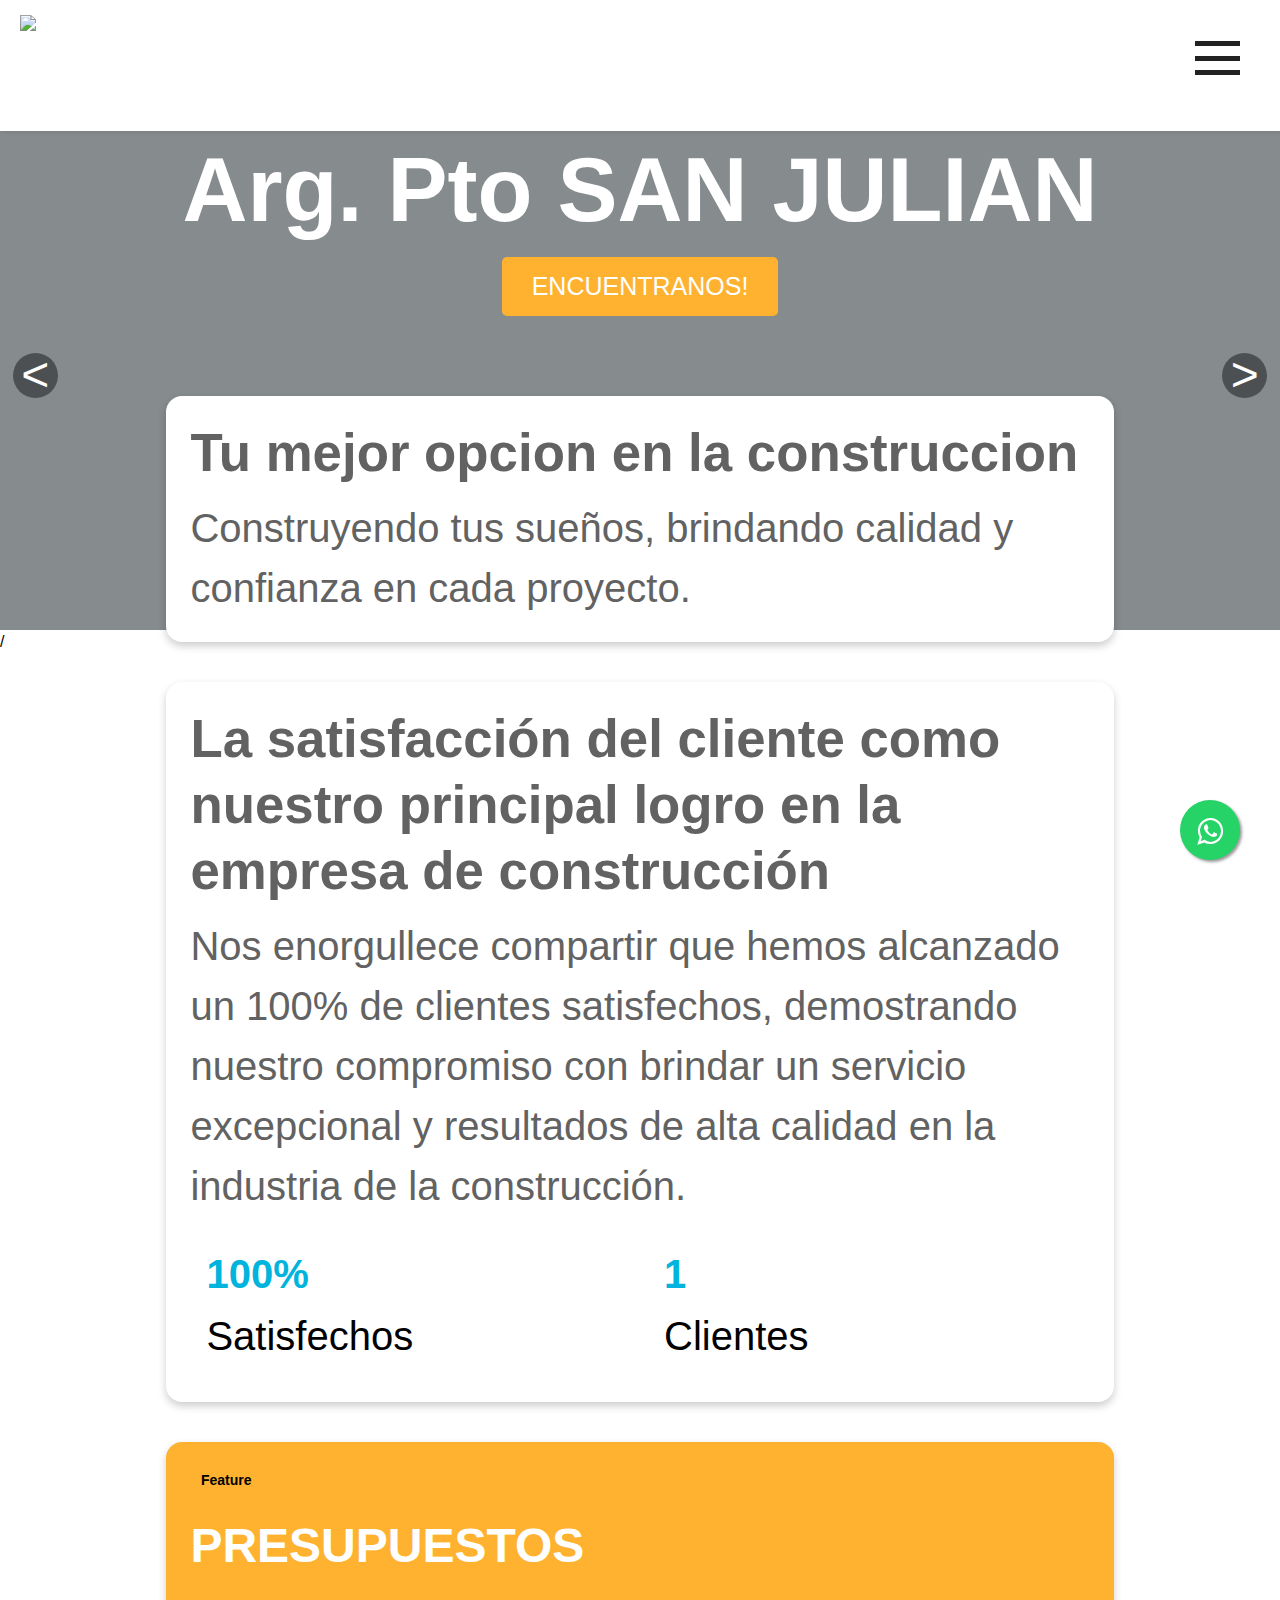
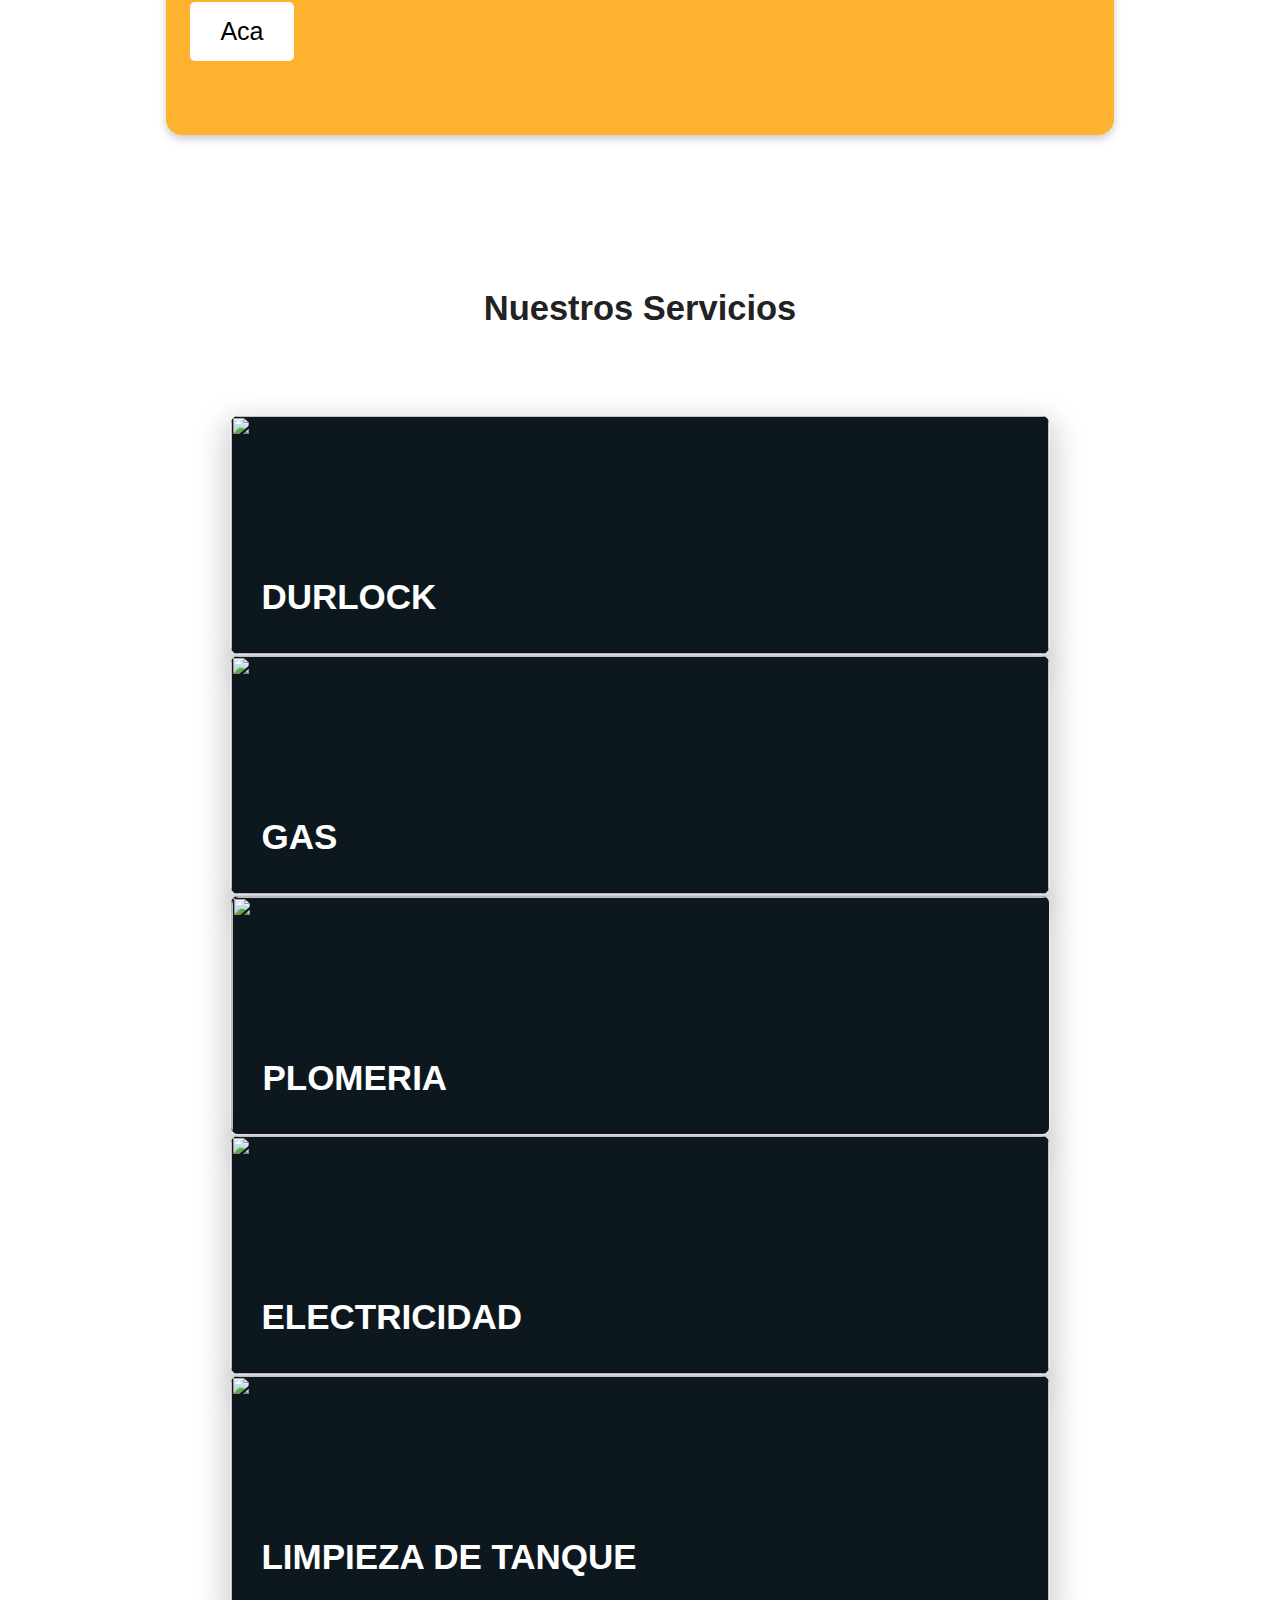
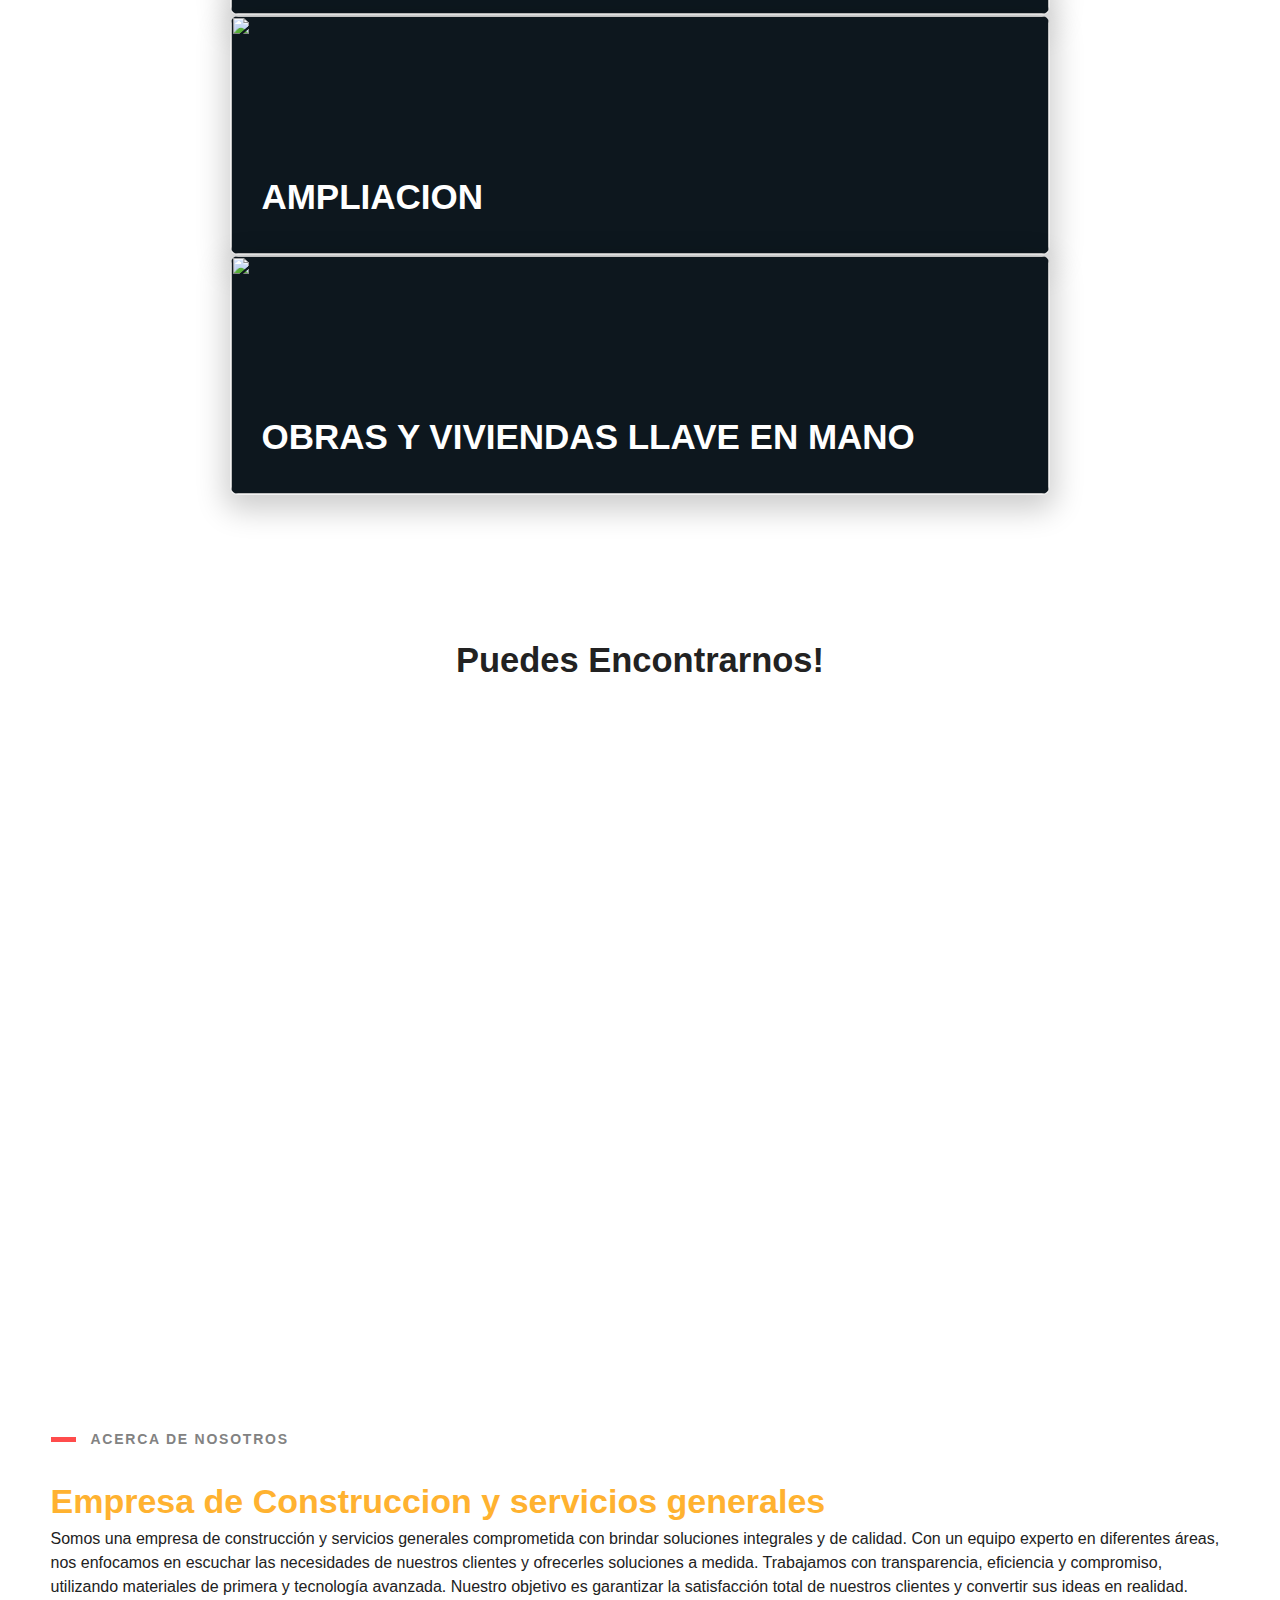
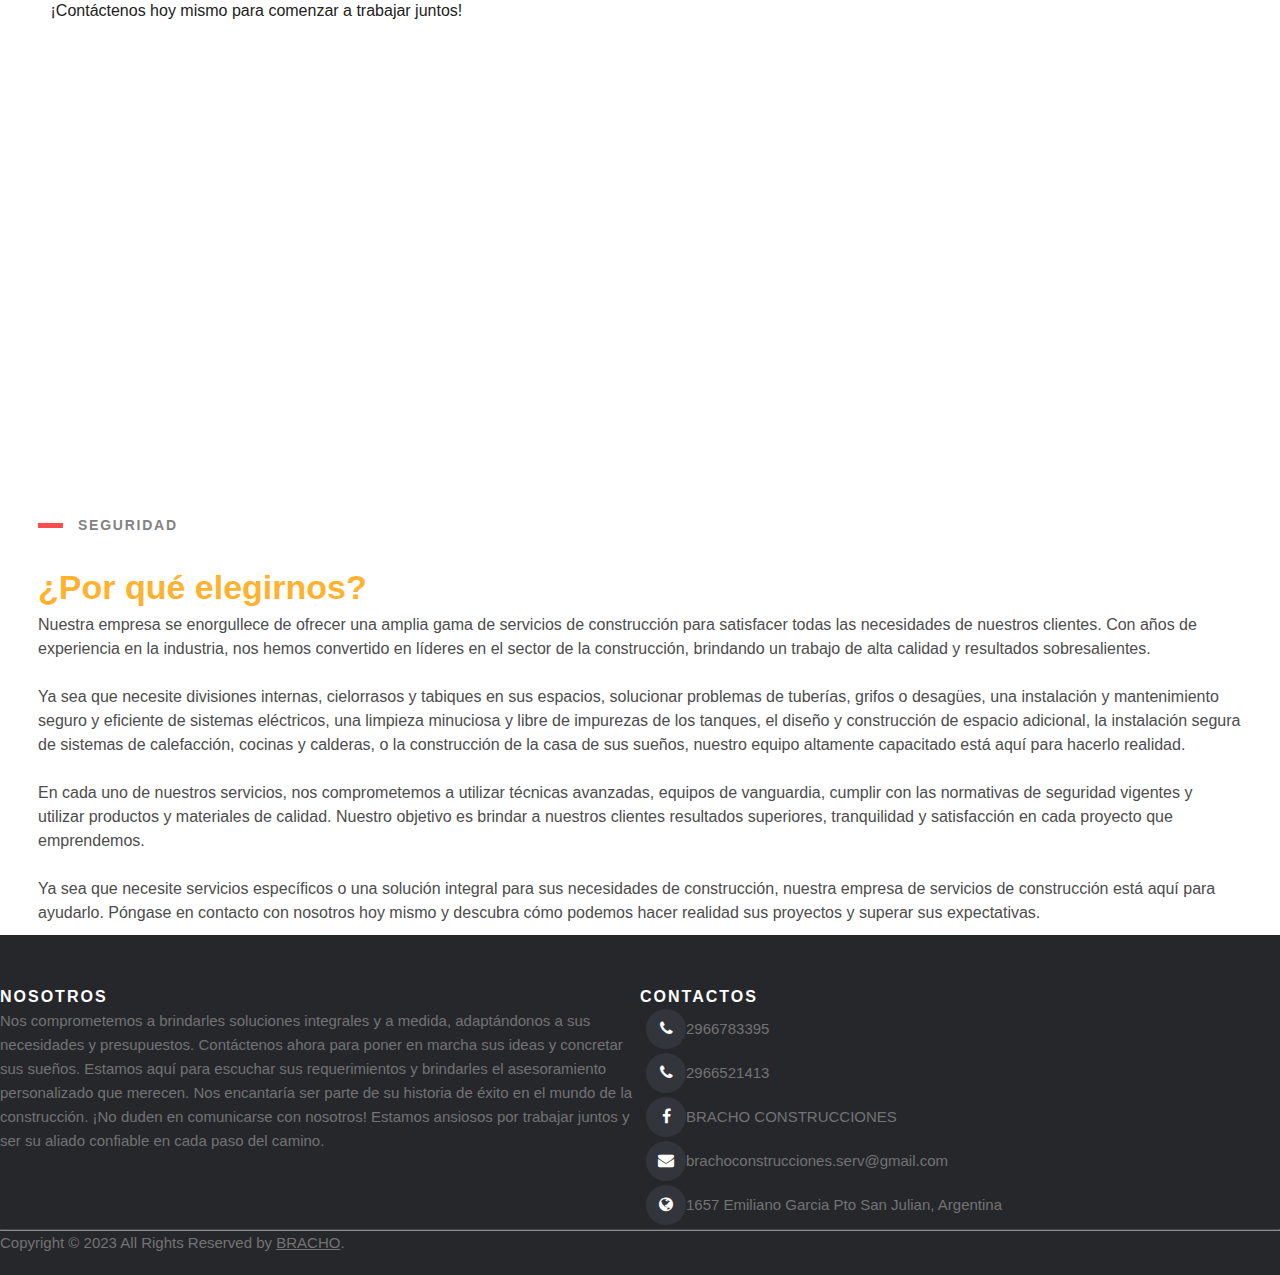
==== commit 775cd461: "Update index.html v3.0.8" ====
--- a/index.html
+++ b/index.html
@@ -76,7 +76,7 @@
       background-repeat: round;
       background-size: cover;">
         <div class="overlay"></div>
-        <div class="parallax-text"><div class="bras container"><h2 class="bras-title-primary2">Arg. Pto SAN JULIAN</h2><a href="#map1"><button>ENCUENTRANOS!</button></a></div></div>
+        <div class="parallax-text"><div class="bras container"><h2 class="bras-title-primary2">Arg. Pto SAN JULIAN</h2><a href="#map1"><button button class="enc">ENCUENTRANOS!</button></a></div></div>
     </div>
 
     <div class="parallax-image" style="background: url(http://drive.google.com/uc?export=view&id=1LQ4jmtYoPSz2S-8qRJVlChtBWyY7sxhQ) fixed;display: none;background-position: center;
@@ -527,7 +527,7 @@
   prevScrollpos = currentScrollPos;
 });
 </script> -->
-<script type="text/javascript">
+<!-- <script type="text/javascript">
   var initialHeight = document.documentElement.clientHeight;
 var prevScrollpos = window.pageYOffset;
 window.addEventListener('scroll', function() {
@@ -536,7 +536,7 @@
   console.log('El usuario ha desplazado ' + scrollPercent.toFixed(2) + '% hacia abajo');
   prevScrollpos = currentScrollPos;
 });
-</script>
+</script> -->
 <!-- ocultar flechas -->
 
 <!-- footer -->
--- a/style.css
+++ b/style.css
@@ -577,9 +577,15 @@
   font-size: 3rem;
 }
 .card-container {
+  top: 44%;
   z-index: 6
 }
-
+.information .title {
+    font-size: 3.3rem;
+}
+.information {
+    width: 74vw;
+}
 @keyframes move-forever {
   0% {
     transform: translate3d(-90px, 0, 0);
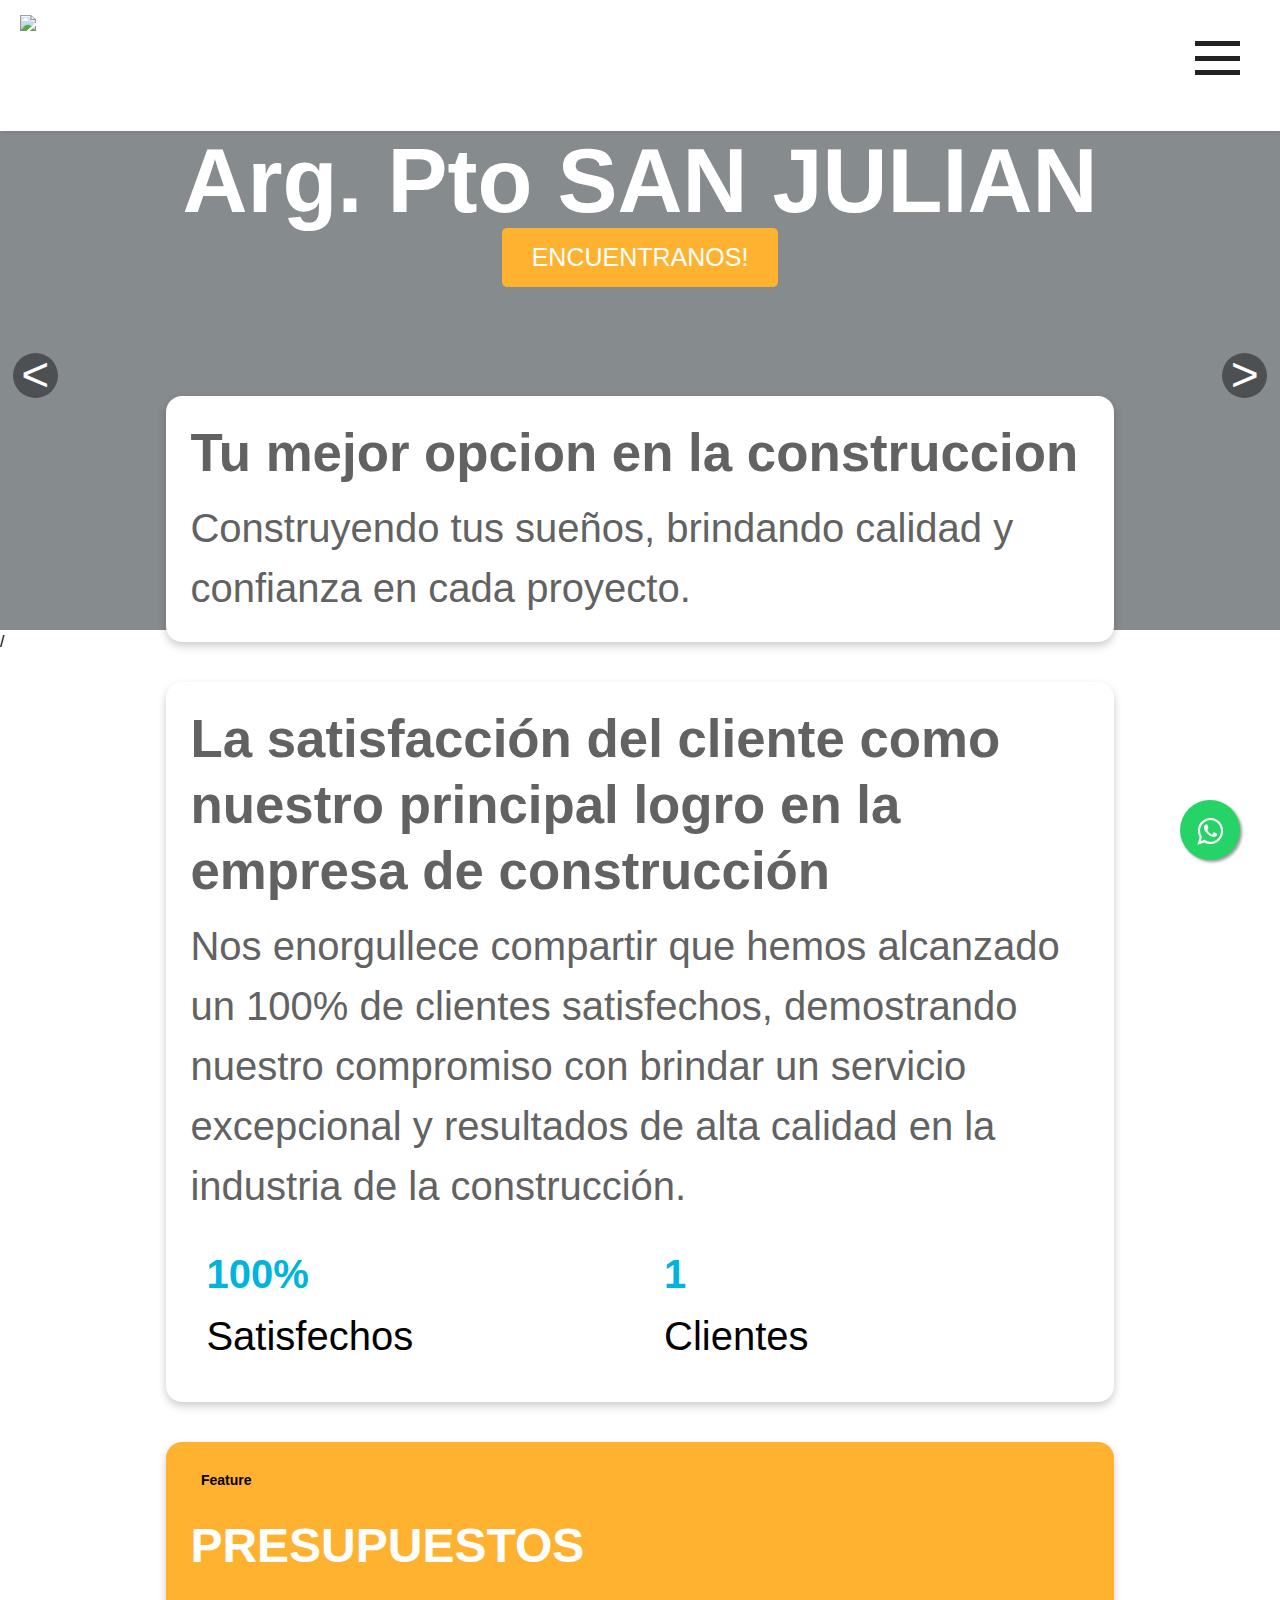
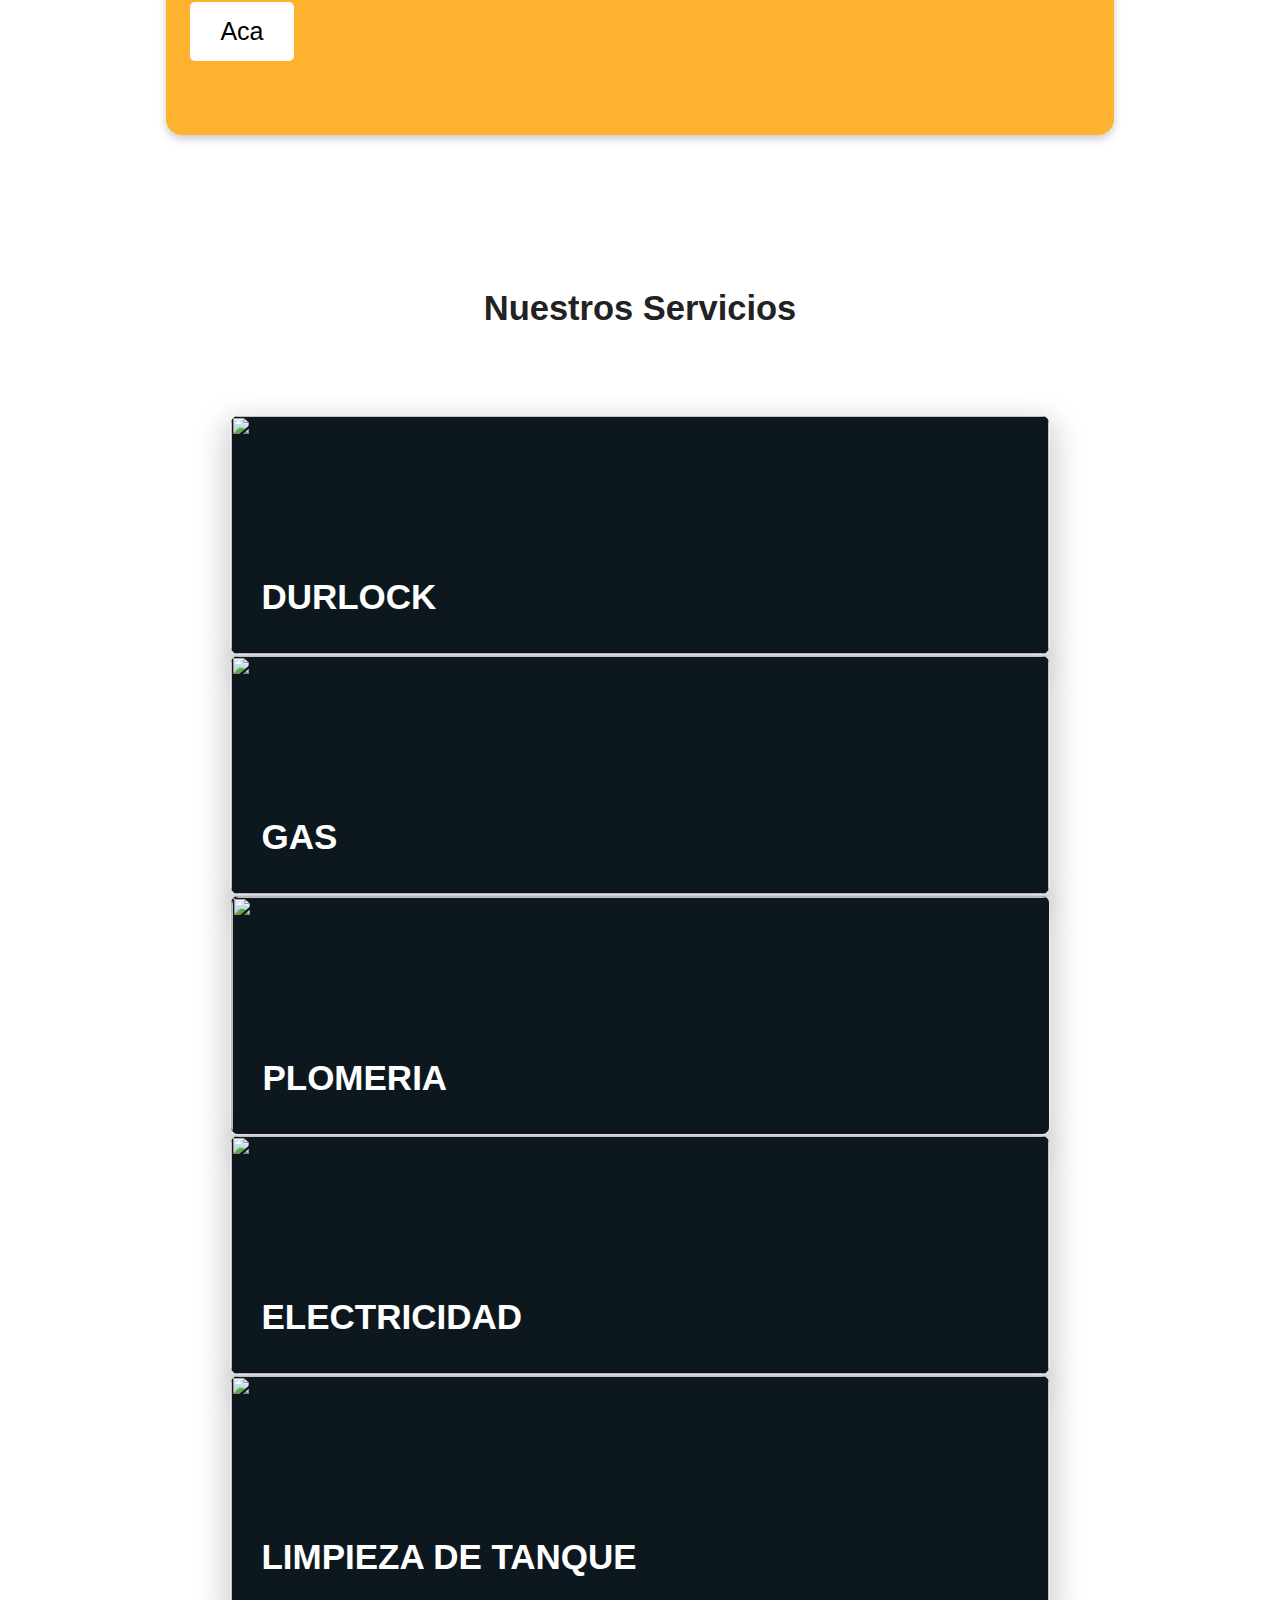
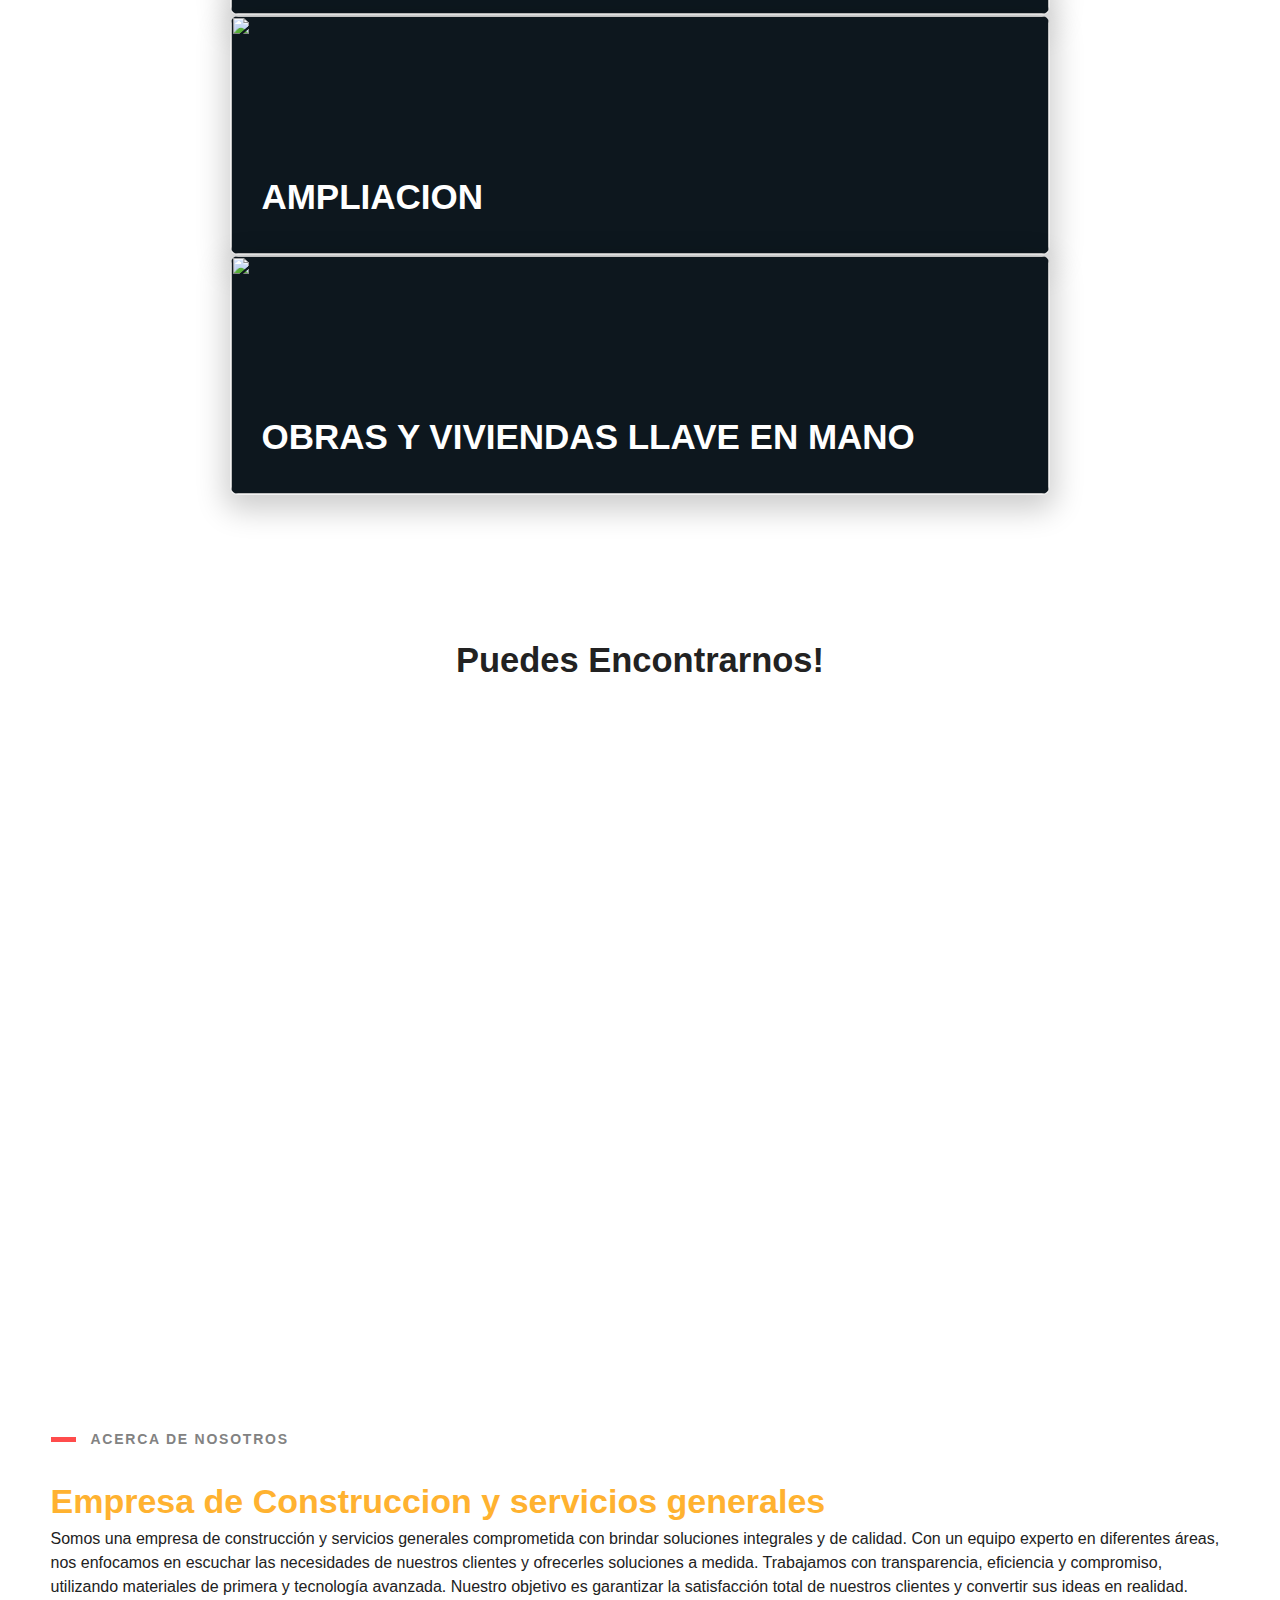
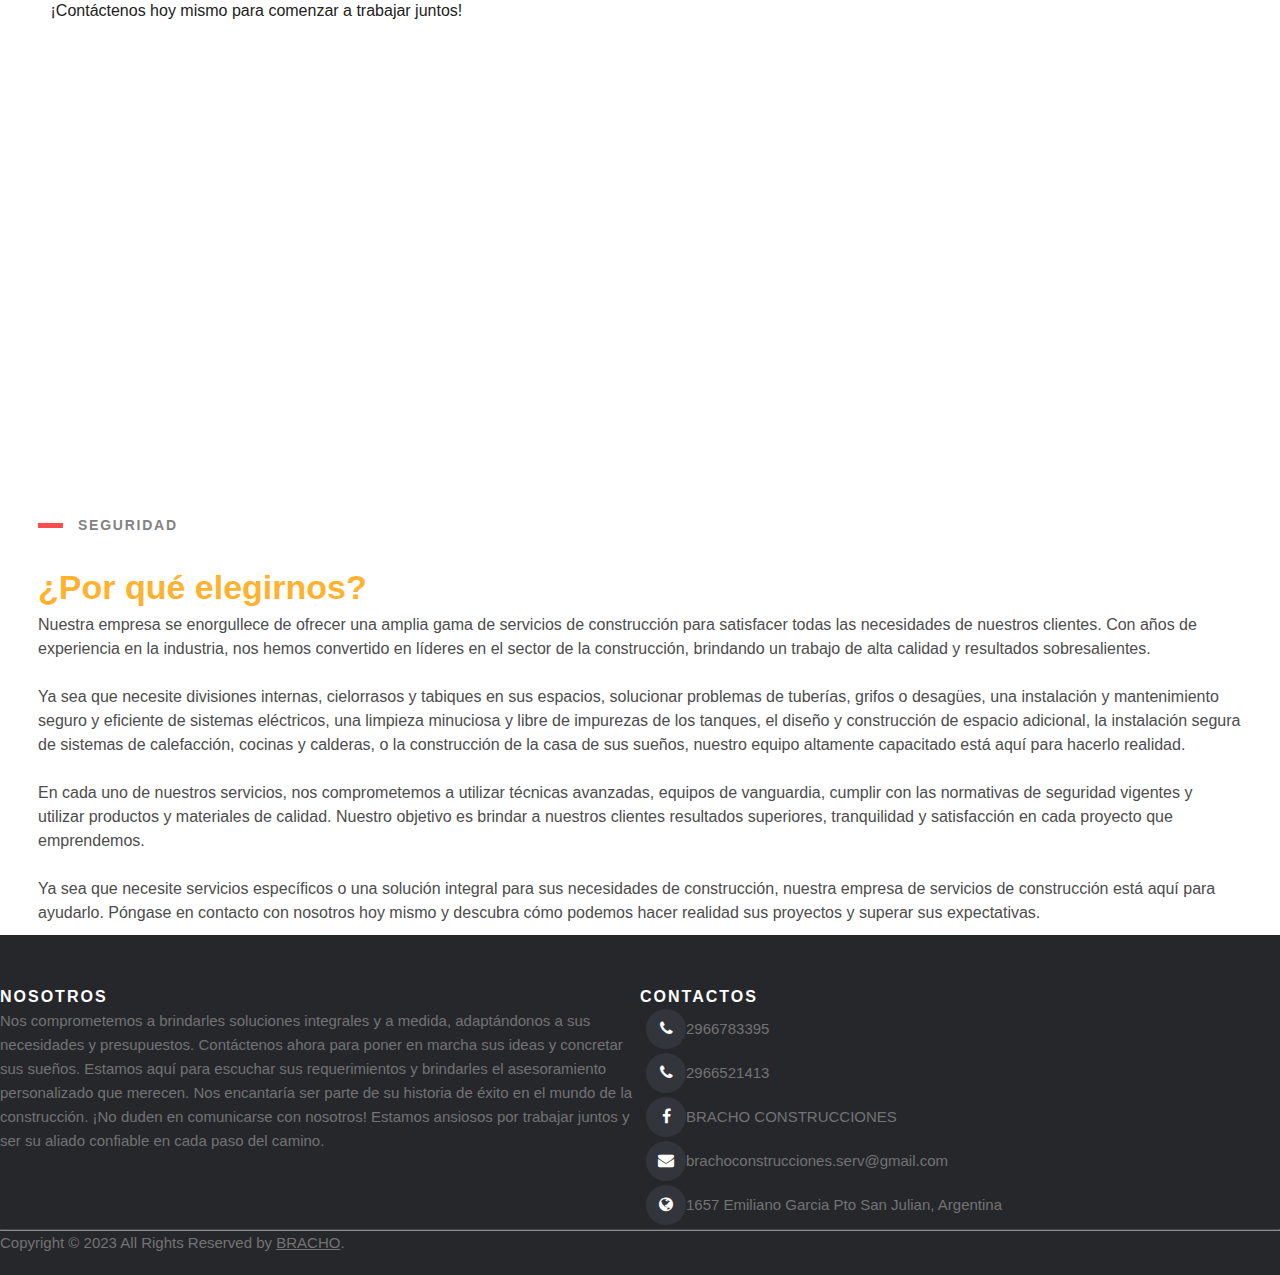
==== commit 016d607d: "Update index.html v3.0.9" ====
--- a/index.html
+++ b/index.html
@@ -83,7 +83,7 @@
       background-repeat: round;
       background-size: cover;">
         <div class="overlay"></div>
-        <div class="parallax-text"><div class="bras container"><h2 class="bras-title-primary2">Servicios Generales</h2><p class="bras-title-sub2">Nuestro equipo altamente capacitado se esfuerza por superar las expectativas de nuestros clientes y garantizar resultados de calidad en cada proyecto.</p><a href="#servicios"><button>SERVICIOS</button></a></div></div>
+        <div class="parallax-text"><div class="bras container"><h2 class="bras-title-primary2">Servicios Generales</h2><p class="bras-title-sub2">Nuestro equipo altamente capacitado se esfuerza por superar las expectativas de nuestros clientes y garantizar resultados de calidad en cada proyecto.</p><a href="#servicios"><button class="enc">SERVICIOS</button></a></div></div>
     </div>
     <div class="btnnext" >></div>
     <div class="btnprev" ><</div>
--- a/style.css
+++ b/style.css
@@ -152,7 +152,6 @@
 }
 .bras {
   text-align: center;
-  margin-top: 50px;
 }
 
 .bras-title-primary1 {
@@ -595,7 +594,7 @@
   }
 }
 
-@media screen and (min-width: 1570px) {
+@media screen and (min-width: 1366px) {
   .container {
     max-width: 80vw;
   }
@@ -1048,9 +1047,11 @@
 .parallax-text {
   position: relative;
   /*margin-left: 163px;*/
-  margin-top: 144px
-}
-
+  margin-top: 15vh;
+}
+.enc {
+  margin-top: 0px !important;
+}
 .bras-title-sub {
   margin: 0.2em 0 1em 0;
   font-family: "Poppins", sans-serif;
@@ -1072,7 +1073,7 @@
   color: #ffb230;
   margin: 0.2em 0 1em 0;
   font-family: "Poppins", sans-serif;
-  font-size: 2.4rem !important;
+  font-size: 1.9rem !important;
   line-height: 80%;
 }
 .imgbanner1 {
